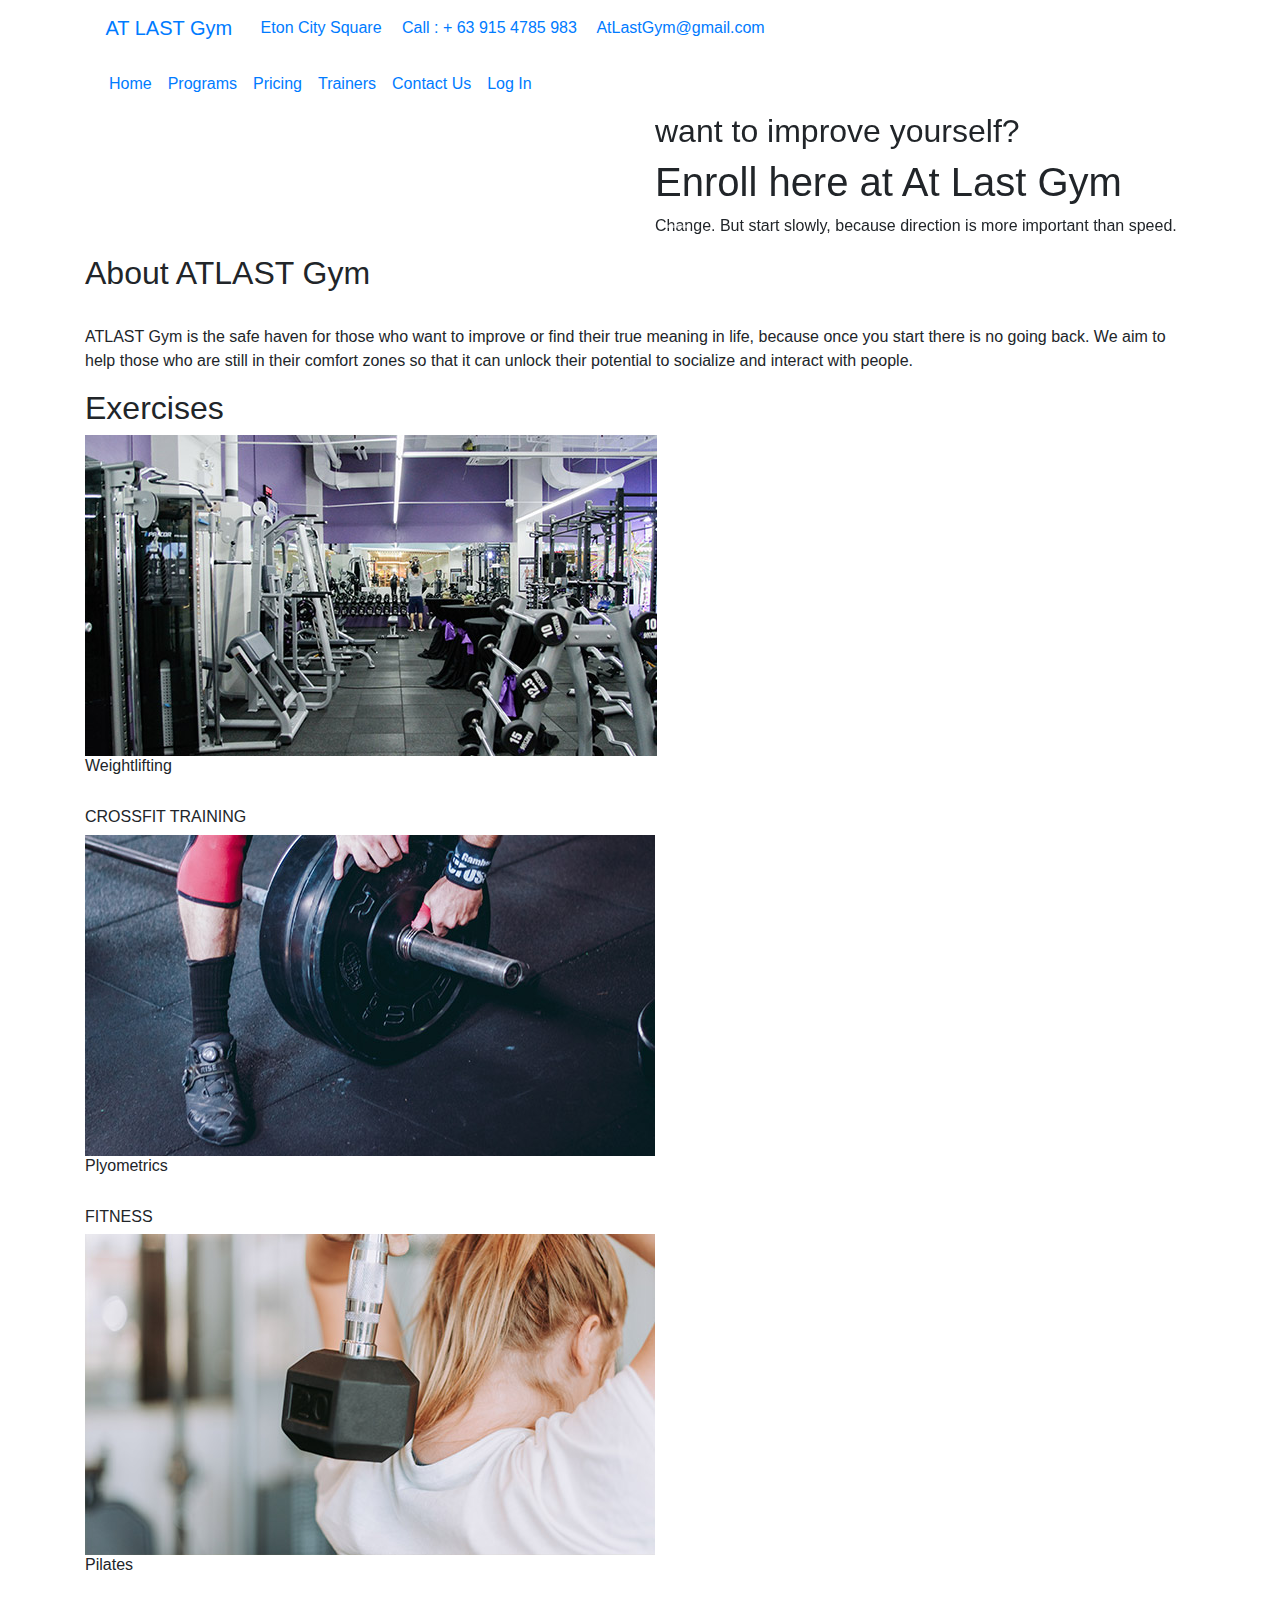
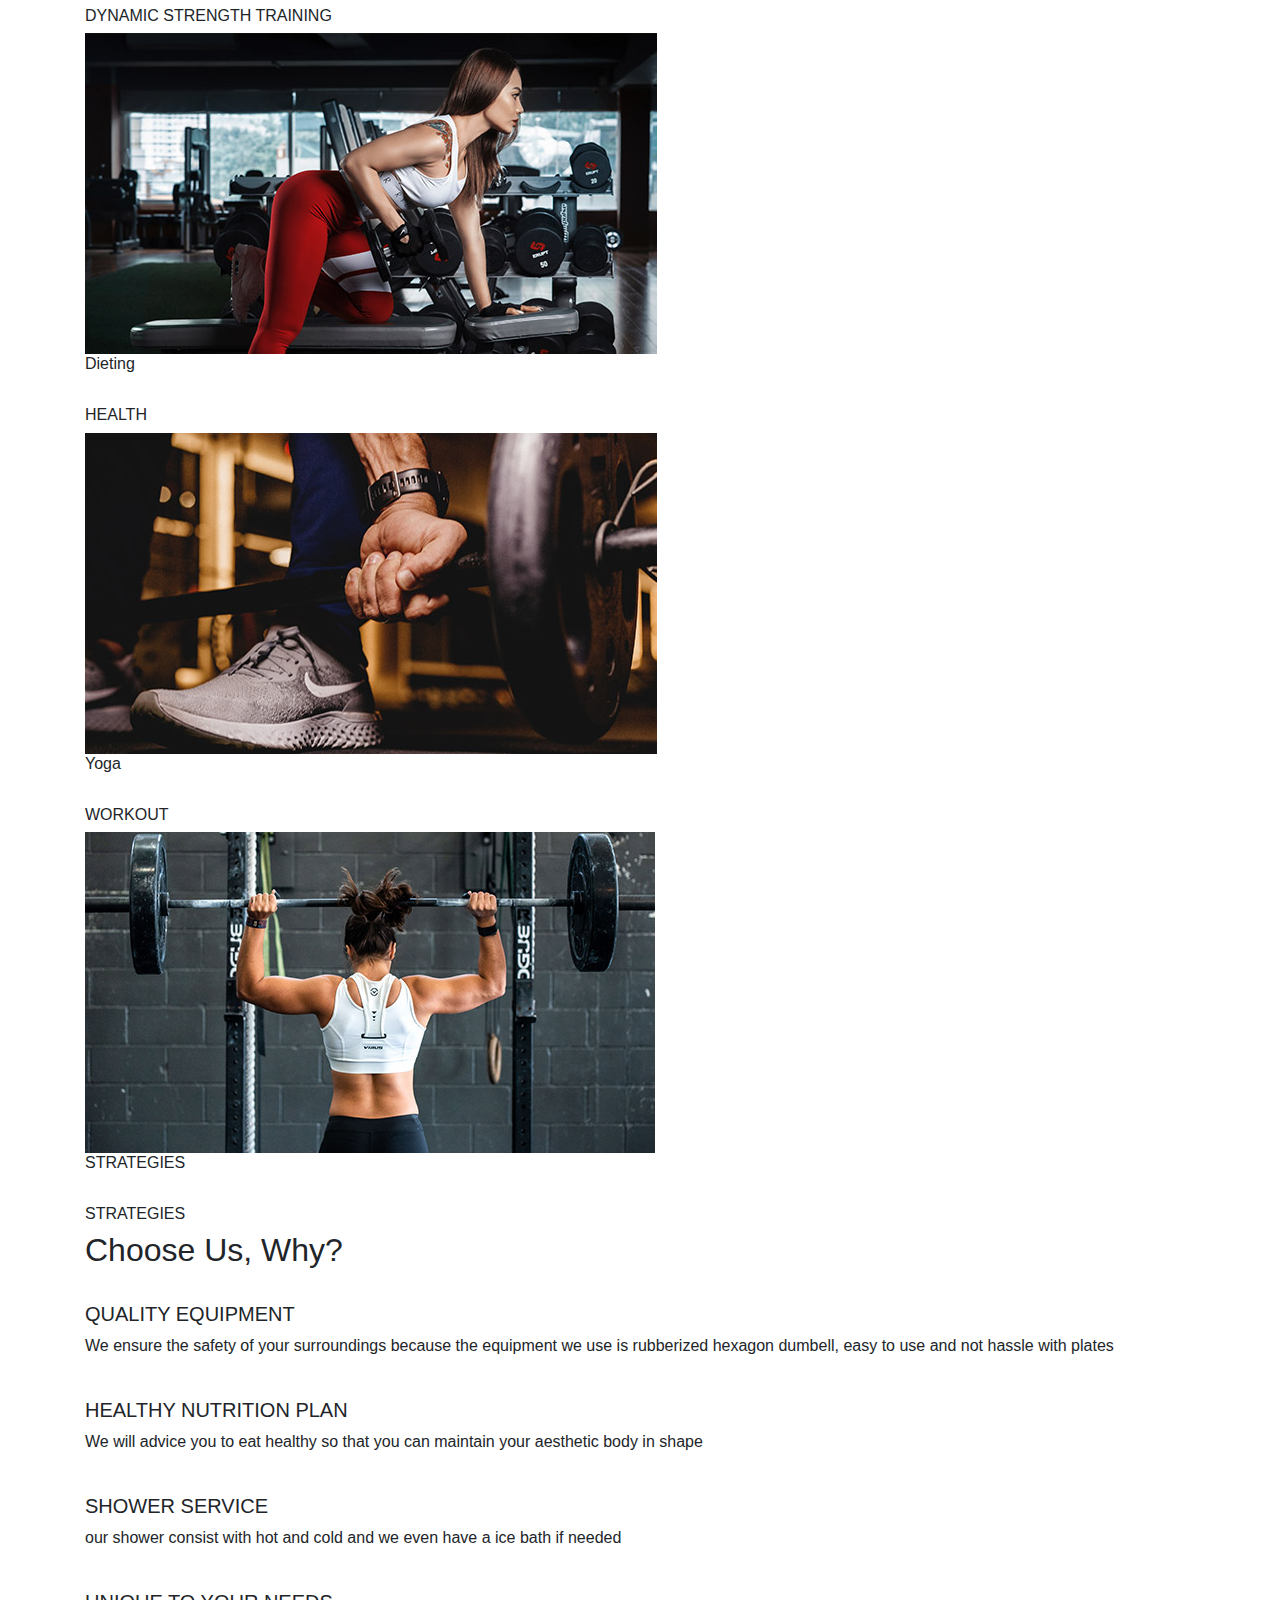
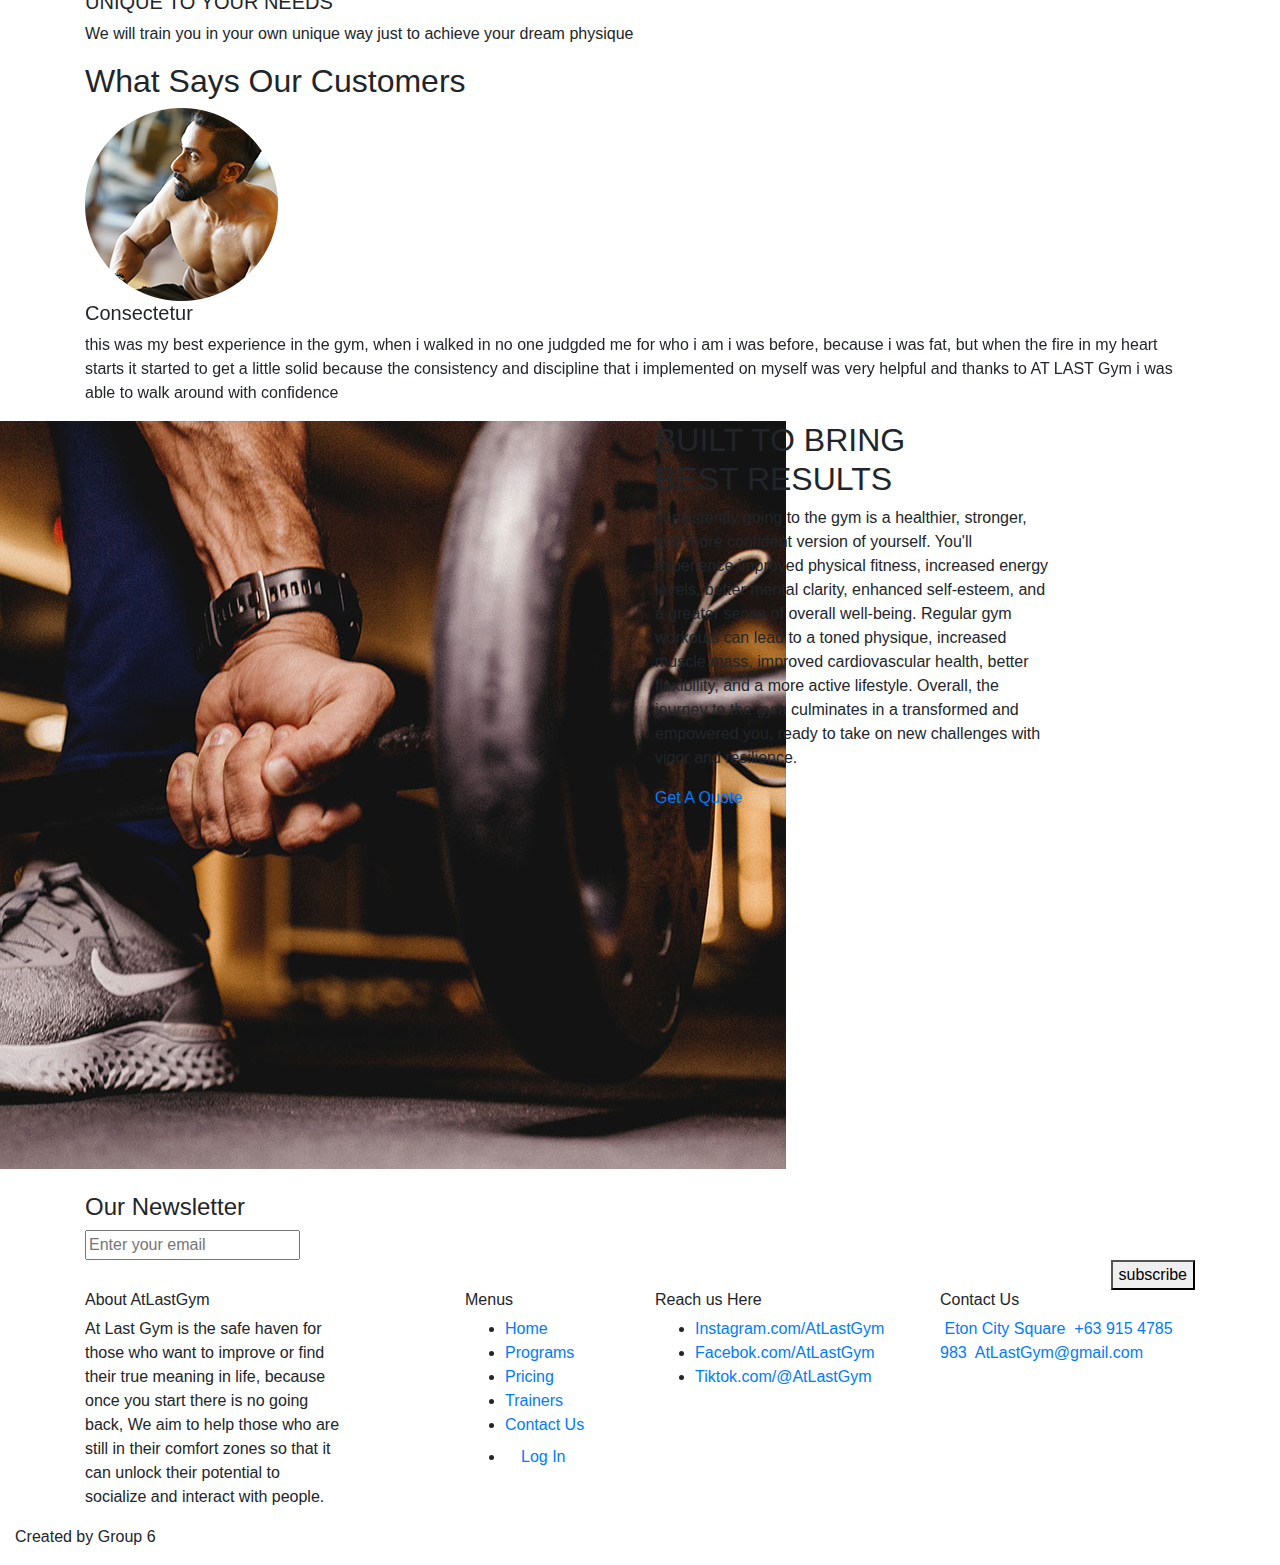
==== index.html @ 8cf505fe "Update index.html" ====
<!DOCTYPE html>
<html>

<head>
  <!-- Basic -->
  <meta charset="utf-8" />
  <meta http-equiv="X-UA-Compatible" content="IE=edge" />
  <!-- Mobile Metas -->
  <meta name="viewport" content="width=device-width, initial-scale=1, shrink-to-fit=no" />
  <!-- Site Metas -->
  <meta name="keywords" content="" />
  <meta name="description" content="" />
  <meta name="author" content="" />

  <title>ATLAST Gym</title>
  <link rel="icon" type="images/x-icon" href="/images/favicon.png">

  <!-- slider stylesheet -->
  <link rel="stylesheet" type="text/css"
    href="https://cdnjs.cloudflare.com/ajax/libs/OwlCarousel2/2.1.3/assets/owl.carousel.min.css" />

  <!-- bootstrap core css -->
  <link rel="stylesheet" type="text/css" href="css/bootstrap.css" />

  <!-- fonts style -->
  <link href="https://fonts.googleapis.com/css?family=Baloo+Chettan|Dosis:400,600,700|Poppins:400,600,700&display=swap"
    rel="stylesheet" />
  <!-- Custom styles for this template -->
  <link href="css/style.css" rel="stylesheet" />
  <!-- responsive style -->
  <link href="css/responsive.css" rel="stylesheet" />
</head>

<body>
  <div class="hero_area">
    <!-- header section strats -->
    <header class="header_section">
      <div class="container">
        <nav class="navbar navbar-expand-lg custom_nav-container">
          <a class="navbar-brand" href="index.html">
            <img src="images/logo.png" href="index.html" alt="" />
            <span href="index.html">
              AT LAST Gym
            </span>
          </a>
          <div class="contact_nav" id="">
            <ul class="navbar-nav ">
              <li class="nav-item">
                <a class="nav-link" href="service.html">
                  <img src="images/location.png" alt="" />
                  <span>Eton City Square</span>
                </a>
              </li>
              <li class="nav-item">
                <a class="nav-link" href="service.html">
                  <img src="images/call.png" alt="" />
                  <span>Call : + 63 915 4785 983</span>
                </a>
              </li>
              <li class="nav-item">
                <a class="nav-link" href="service.html">
                  <img src="images/envelope.png" alt="" />
                  <span>AtLastGym@gmail.com</span>
                </a>
              </li>
            </ul>
          </div>
        </nav>
      </div>

    </header>
    <!-- end header section -->
    <!-- slider section -->
    <section class=" slider_section position-relative">
      <div class="container">
        <div class="custom_nav2">
          <nav class="navbar navbar-expand-lg custom_nav-container ">
            <button class="navbar-toggler" type="button" data-toggle="collapse" data-target="#navbarSupportedContent"
              aria-controls="navbarSupportedContent" aria-expanded="false" aria-label="Toggle navigation">
              <span class="navbar-toggler-icon"></span>
            </button>

            <div class="collapse navbar-collapse" id="navbarSupportedContent">
              <div class="d-flex  flex-column flex-lg-row align-items-center">
                <ul class="navbar-nav  ">
                  <li class="nav-item active">
                    <a class="nav-link" href="index.html">Home <span class="sr-only">(current)</span></a>
                  </li>
                  <li class="nav-item">
                    <a class="nav-link" href="service.html">Programs </a>
                  </li>
                  <li class="nav-item">
                    <a class="nav-link" href="pricing.html">Pricing </a>
                  </li>
                  <li class="nav-item">
                    <a class="nav-link" href="trainers.html">Trainers</a>
                  </li>
                  <li class="nav-item">
                    <a class="nav-link" href="contact.html">Contact Us</a>
                  </li>
		  <li class="nav-item">
                    <a class="nav-link" href="login.html">Log In</a>
                  </li>
                </ul>
                <form class="form-inline my-2 my-lg-0 ml-0 ml-lg-4 mb-3 mb-lg-0">
                  <button class="btn  my-2 my-sm-0 nav_search-btn" type="submit"></button>
                </form>
              </div>
            </div>
          </nav>
        </div>
      </div>
      <div class="slider_container">
        <div id="carouselExampleIndicators" class="carousel slide" data-ride="carousel">
          <ol class="carousel-indicators">
            <li data-target="#carouselExampleIndicators" data-slide-to="0" class="active"></li>
            <li data-target="#carouselExampleIndicators" data-slide-to="1"></li>
            <li data-target="#carouselExampleIndicators" data-slide-to="2"></li>
          </ol>
          <div class="carousel-inner">
            <div class="carousel-item active">
              <div class="container">
                <div class="row">
                  <div class="col-lg-6 col-md-7 offset-md-6 offset-md-5">
                    <div class="detail-box">
                      <h2>
                        want to improve yourself?
                      </h2>
                      <h1>
                        Enroll here at At Last Gym
                      </h1>
                      <p>
                        Change. But start slowly, because direction is more important than speed.
                      </p>
                    </div>
                  </div>
                </div>
              </div>
            </div>
            <div class="carousel-item ">
              <div class="container">
                <div class="row">
                  <div class="col-lg-6 col-md-7 offset-md-6 offset-md-5">
                    <div class="detail-box">
                      <h2>
                        Tired of having love handles?
                      </h2>
                      <h1>
                        Start Now
                      </h1>
                      <p>
                        Once you start your fitness journey there is no turning back, and they would all bare witness to the bare flesh of the one who is free. To the one who left it all behind and his overwhelming intensity
                      </p>
                    </div>
                  </div>
                </div>
              </div>
            </div>
            <div class="carousel-item ">
              <div class="container">
                <div class="row">
                  <div class="col-lg-6 col-md-7 offset-md-6 offset-md-5">
                    <div class="detail-box">
                      <h2>
                        Discipline Yourself
                      </h2>
                      <h1>
                        Start Now!
                      </h1>
                      <p>
                        Get your body in shape because no one is gonna do it for you, it's you vs you out there
                      </p>
                      </div>
                    </div>
                  </div>
                </div>
              </div>
            </div>
          </div>
        </div>
      </div>
    </section>
    <!-- end slider section -->
  </div>


  <!-- about section -->

  <section class="about_section layout_padding">
    <div class="container">
      <div class="heading_container">
        <h2>
          About ATLAST Gym
        </h2>
      </div>
      <div class="box">
        <div class="img-box">
          <img src="images/about-img.png" alt="">
        </div>
        <div class="detail-box">
          <p>
            ATLAST Gym is the safe haven for those who want to improve or find their true meaning in life, because once you start there is no going back. We aim to help those who are still in their comfort zones so that it can unlock their potential to socialize and interact with people.  
          </p>
        </div>
      </div>
    </div>
  </section>
  <!-- end about section -->

  <!-- service section -->

   <section class="service_section layout_padding">
    <div class="container">
      <div class="heading_container">
        <h2>
          Exercises
        </h2>
      </div>
      <div class="service_container">
        <div class="box">
          <img src="images/s-1.jpg" alt="">
          <h6 class="visible_heading">
            Weightlifting
          </h6>
          <div class="link_box">
            <a href="">
              <img src="images/link.png" alt="">
            </a>
            <h6>
              CROSSFIT TRAINING
            </h6>
          </div>
        </div>
        <div class="box">
          <img src="images/s-2.jpg" alt="">
          <h6 class="visible_heading">
            Plyometrics
          </h6>
          <div class="link_box">
            <a href="">
              <img src="images/link.png" alt="">
            </a>
            <h6>
              FITNESS
            </h6>
          </div>
        </div>
        <div class="box">
          <img src="images/s-3.jpg" alt="">
          <h6 class="visible_heading">
            Pilates
          </h6>
          <div class="link_box">
            <a href="">
              <img src="images/link.png" alt="">
            </a>
            <h6>
              DYNAMIC STRENGTH TRAINING
            </h6>
          </div>
        </div>
        <div class="box">
          <img src="images/s-4.jpg" alt="">
          <h6 class="visible_heading">
            Dieting
          </h6>
          <div class="link_box">
            <a href="">
              <img src="images/link.png" alt="">
            </a>
            <h6>
              HEALTH
            </h6>
          </div>
        </div>
        <div class="box">
          <img src="images/s-5.jpg" alt="">
          <h6 class="visible_heading">
            Yoga
          </h6>
          <div class="link_box">
            <a href="">
              <img src="images/link.png" alt="">
            </a>
            <h6>
              WORKOUT
            </h6>
          </div>
        </div>
        <div class="box">
          <img src="images/s-6.jpg" alt="">
          <h6 class="visible_heading">
            STRATEGIES
          </h6>
          <div class="link_box">
            <a href="">
              <img src="images/link.png" alt="">
            </a>
            <h6>
              STRATEGIES
            </h6>
          </div>
        </div>
      </div>
    </div>
  </section>

  <!-- end service section -->


  <!-- Us section -->

  <section class="us_section layout_padding">
    <div class="container">
      <div class="heading_container">
        <h2>
         Choose Us, Why?
        </h2>
      </div>
      <div class="us_container">
        <div class="box">
          <div class="img-box">
            <img src="images/u-1.png" alt="">
          </div>
          <div class="detail-box">
            <h5>
              QUALITY EQUIPMENT
            </h5>
            <p>
              We ensure the safety of your surroundings because the equipment we use is rubberized hexagon dumbell, easy to use and not hassle with plates
            </p>
          </div>
        </div>
        <div class="box">
          <div class="img-box">
            <img src="images/u-2.png" alt="">
          </div>
          <div class="detail-box">
            <h5>
              HEALTHY NUTRITION PLAN
            </h5>
            <p>
              We will advice you to eat healthy so that you can maintain your aesthetic body in shape
            </p>
          </div>
        </div>
        <div class="box">
          <div class="img-box">
            <img src="images/u-3.png" alt="">
          </div>
          <div class="detail-box">
            <h5>
              SHOWER SERVICE
            </h5>
            <p>
              our shower consist with hot and cold and we even have a ice bath if needed
            </p>
          </div>
        </div>
        <div class="box">
          <div class="img-box">
            <img src="images/u-4.png" alt="">
          </div>
          <div class="detail-box">
            <h5>
              UNIQUE TO YOUR NEEDS
            </h5>
            <p>
              We will train you in your own unique way just to achieve your dream physique
            </p>
          </div>
        </div>
      </div>
    </div>
  </section>

  <!-- end us section -->


  <!-- client section -->

  <section class="client_section layout_padding">
    <div class="container">
      <div class="heading_container">
        <h2>
          What Says Our Customers
        </h2>
      </div>
      <div id="carouselExample2Indicators" class="carousel slide" data-ride="carousel">
        <ol class="carousel-indicators">
          <li data-target="#carouselExample2Indicators" data-slide-to="0" class="active"></li>
          <li data-target="#carouselExample2Indicators" data-slide-to="1"></li>
          <li data-target="#carouselExample2Indicators" data-slide-to="2"></li>
        </ol>
        <div class="carousel-inner">
          <div class="carousel-item active">
            <div class="box">
              <div class="img-box">
                <img src="images/client.png" alt="">
              </div>
              <div class="detail-box">
                <h5>
                  Consectetur
                </h5>
                <p>
                  this was my best experience in the gym, when i walked in no one judgded me for who i am i was before, because i was fat, but when the fire in my heart starts it started to get a little solid because the consistency and discipline that i implemented on myself was very helpful and thanks to AT LAST Gym i was able to walk around with confidence
                </p>
              </div>
            </div>
          </div>
          <div class="carousel-item">
            <div class="box">
              <div class="img-box">
                <img src="images/client.png" alt="">
              </div>
              <div class="detail-box">
                <h5>
                  Consectetur
                </h5>
                <p>
                  My time at the gym was truly remarkable. When I first walked in, I was relieved to find a place where people didn't judge me for my past weight. As I committed myself to regular workouts with passion and discipline, I saw noticeable improvements in my body. AT LAST Gym played a crucial role in building my confidence, allowing me to walk around with a newfound sense of self-assurance.
                </p>
              </div>
            </div>
          </div>
          <div class="carousel-item">
            <div class="box">
              <div class="img-box">
                <img src="images/client.png" alt="">
              </div>
              <div class="detail-box">
                <h5>
                  Consectetur
                </h5>
                <p>
                  Going to the gym has been life-changing for me. I've seen impressive progress in my strength and energy levels. The trainers' support is fantastic, and it's boosted my confidence and motivation. I feel healthier and more focused overall. I highly recommend adding gym workouts to your routine for a positive impact on both physical and mental well-being.
                </p>
              </div>
            </div>
          </div>
        </div>
      </div>

    </div>
  </section>

  <!-- end client section -->

  <!-- result section -->

  <section class="result_section">
    <div class="container-fluid">
      <div class="row">
        <div class="col-md-6 px-0">
          <div class="img-box">
            <img src="images/result-img.jpg" alt="">
          </div>
        </div>
        <div class="col-lg-4 col-md-5">
          <div class="detail-box">
            <h2>
              BUILT TO BRING <br>
              BEST RESULTS
            </h2>
            <p>
               consistently going to the gym is a healthier, stronger, and more confident version of yourself. You'll experience improved physical fitness, increased energy levels, better mental clarity, enhanced self-esteem, and a greater sense of overall well-being. Regular gym workouts can lead to a toned physique, increased muscle mass, improved cardiovascular health, better flexibility, and a more active lifestyle. Overall, the journey to the gym culminates in a transformed and empowered you, ready to take on new challenges with vigor and resilience.
            </p>
            <a href="">
              Get A Quote
            </a>
          </div>
        </div>
      </div>
    </div>
  </section>

  <!-- end result section -->
<div>
	<br>
</div>
	
  <!-- info section -->

  <section class="info_section layout_padding2-top">
    <div class="container">
      <div class="info_form">
        <h4>
          Our Newsletter
        </h4>
        <form action="">
          <input type="text" placeholder="Enter your email">
          <div class="d-flex justify-content-end">
            <button>
              subscribe
            </button>
          </div>
        </form>
      </div>
    </div>
    <div class="container">
      <div class="row">
        <div class="col-md-3">
          <h6>
            About AtLastGym
          </h6>
          <p>
            At Last Gym is the safe haven for those who want to improve or find their true meaning in life, because once you start there is no going back, We aim to help those who are still in their comfort zones so that it can unlock their potential to socialize and interact with people.
          </p>
        </div>
        <div class="col-md-2 offset-md-1">
          <h6>
            Menus
          </h6>
          <ul>
            <li class=" active">
              <a class="" href="index.html">Home <span class="sr-only">(current)</span></a>
                  </li>
            <li class="">
              <a class="" href="service.html">Programs </a>
                  </li>
            <li class="">
              <a class="" href="pricing.html">Pricing </a>
                  </li>
            <li class="">
              <a class="" href="trainers.html">Trainers</a>
                  </li>
            <li class="">
              <a class="" href="contact.html">Contact Us</a>
                  </li>
		<li class="">
			<a class="nav-link" href="login.html">Log In</a>
                  </li>
          </ul>
        </div>
         <div class="col-md-3">
          <h6>
            Reach us Here
          </h6>
          <ul>
            <li>
              <a href="">
                Instagram.com/AtLastGym
              </a>
            </li>
            <li>
              <a href="">
                Facebok.com/AtLastGym
              </a>
            </li>
            <li>
              <a href="">
                Tiktok.com/@AtLastGym
              </a>
            </li>
          </ul>
        </div>
         <div class="col-md-3">
          <h6>
            Contact Us
          </h6>
          <div class="info_link-box">
            <a href="">
              <img src="images/location-white.png" alt="">
              <span>Eton City Square</span>
            </a>
            <a href="">
              <img src="images/call-white.png" alt="">
              <span>+63 915 4785 983</span>
            </a>
            <a href="">
              <img src="images/mail-white.png" alt="">
              <span> AtLastGym@gmail.com</span>
            </a>
          </div>
          <div class="info_social">
            <div>
              <a href="">
                <img src="images/facebook-logo-button.png" alt="">
              </a>
            </div>
            <div>
              <a href="">
                <img src="images/twitter-logo-button.png" alt="">
              </a>
            </div>
            <div>
              <a href="">
                <img src="images/linkedin.png" alt="">
              </a>
            </div>
            <div>
              <a href="">
                <img src="images/instagram.png" alt="">
              </a>
            </div>
          </div>
        </div>
      </div>
    </div>
  </section>

  <!-- end info section -->


  <!-- footer section -->
  <section class="container-fluid footer_section ">
    <p>
      Created by Group 6
    </p>
  </section>
  <!-- footer section -->

  <script type="text/javascript" src="js/jquery-3.4.1.min.js"></script>
  <script type="text/javascript" src="js/bootstrap.js"></script>

  <script>
    function openNav() {
      document.getElementById("myNav").classList.toggle("menu_width");
      document
        .querySelector(".custom_menu-btn")
        .classList.toggle("menu_btn-style");
    }
  </script>
</body>

</html>
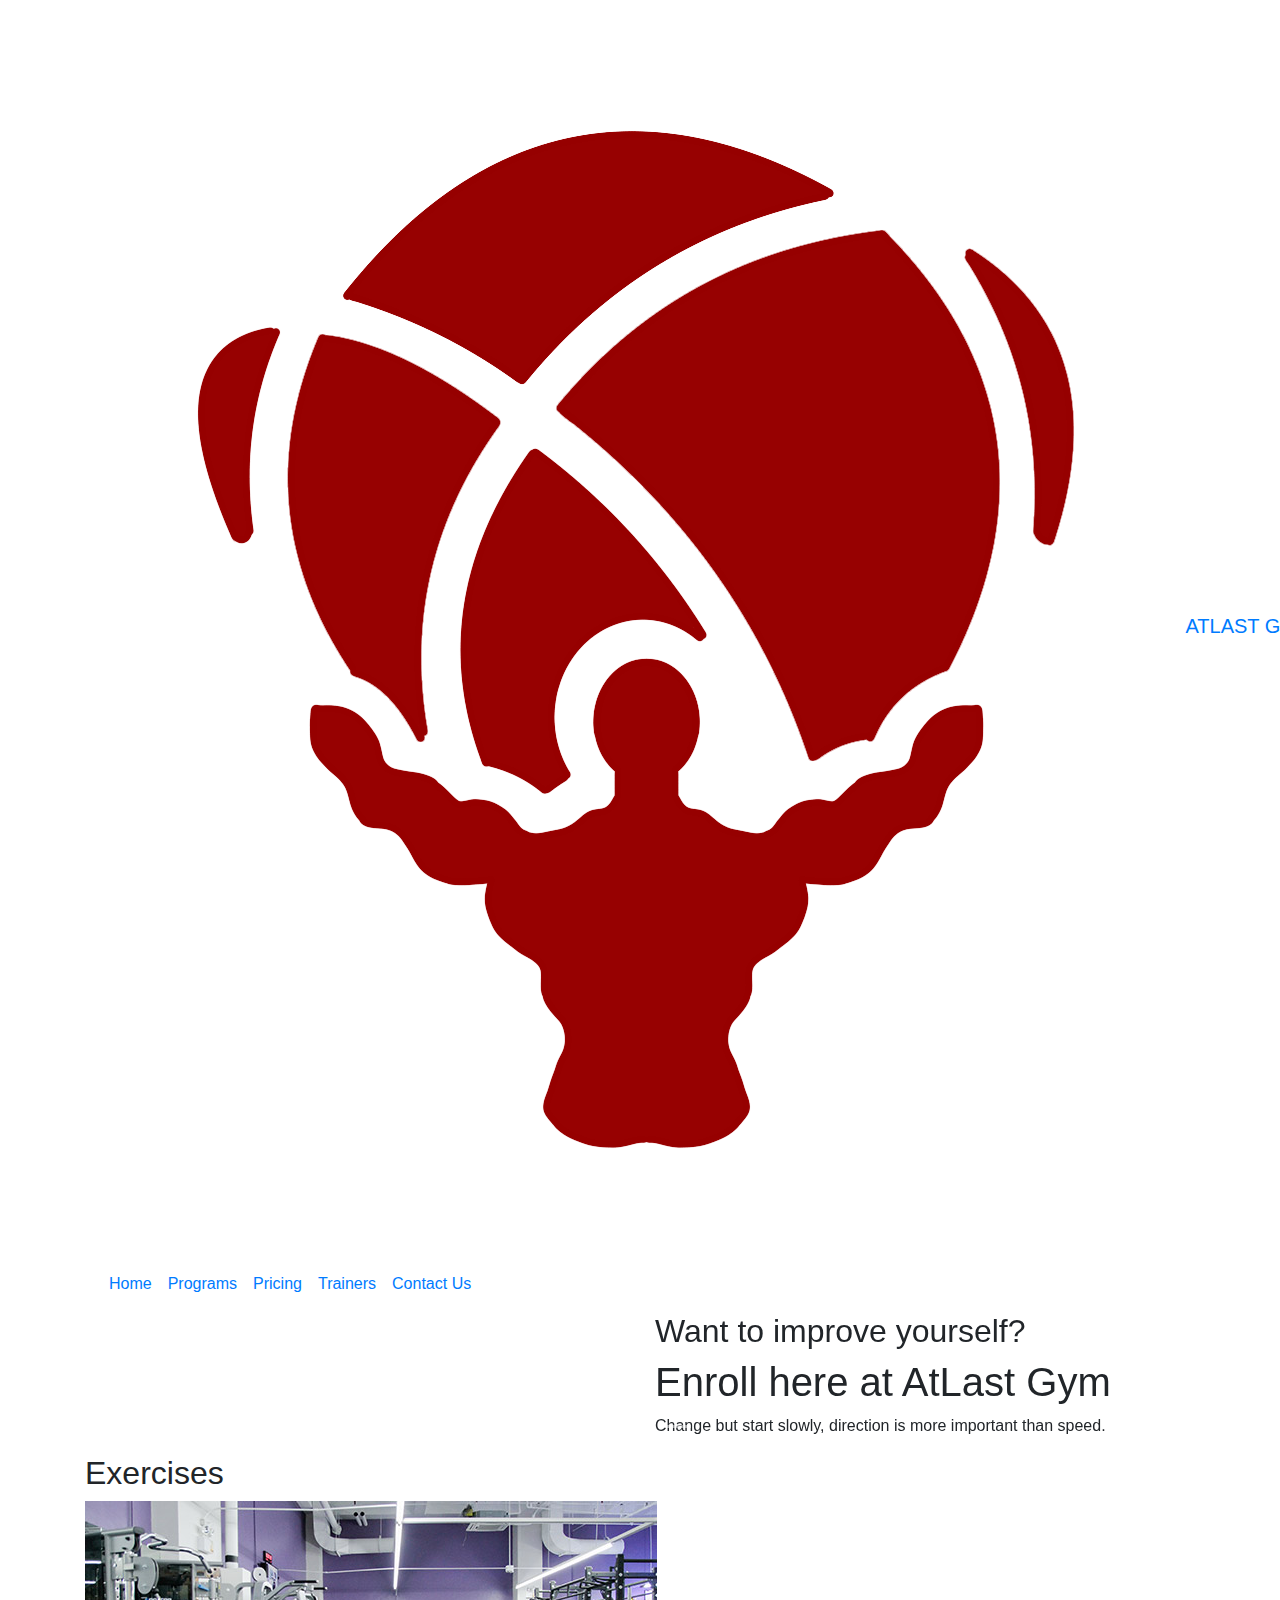
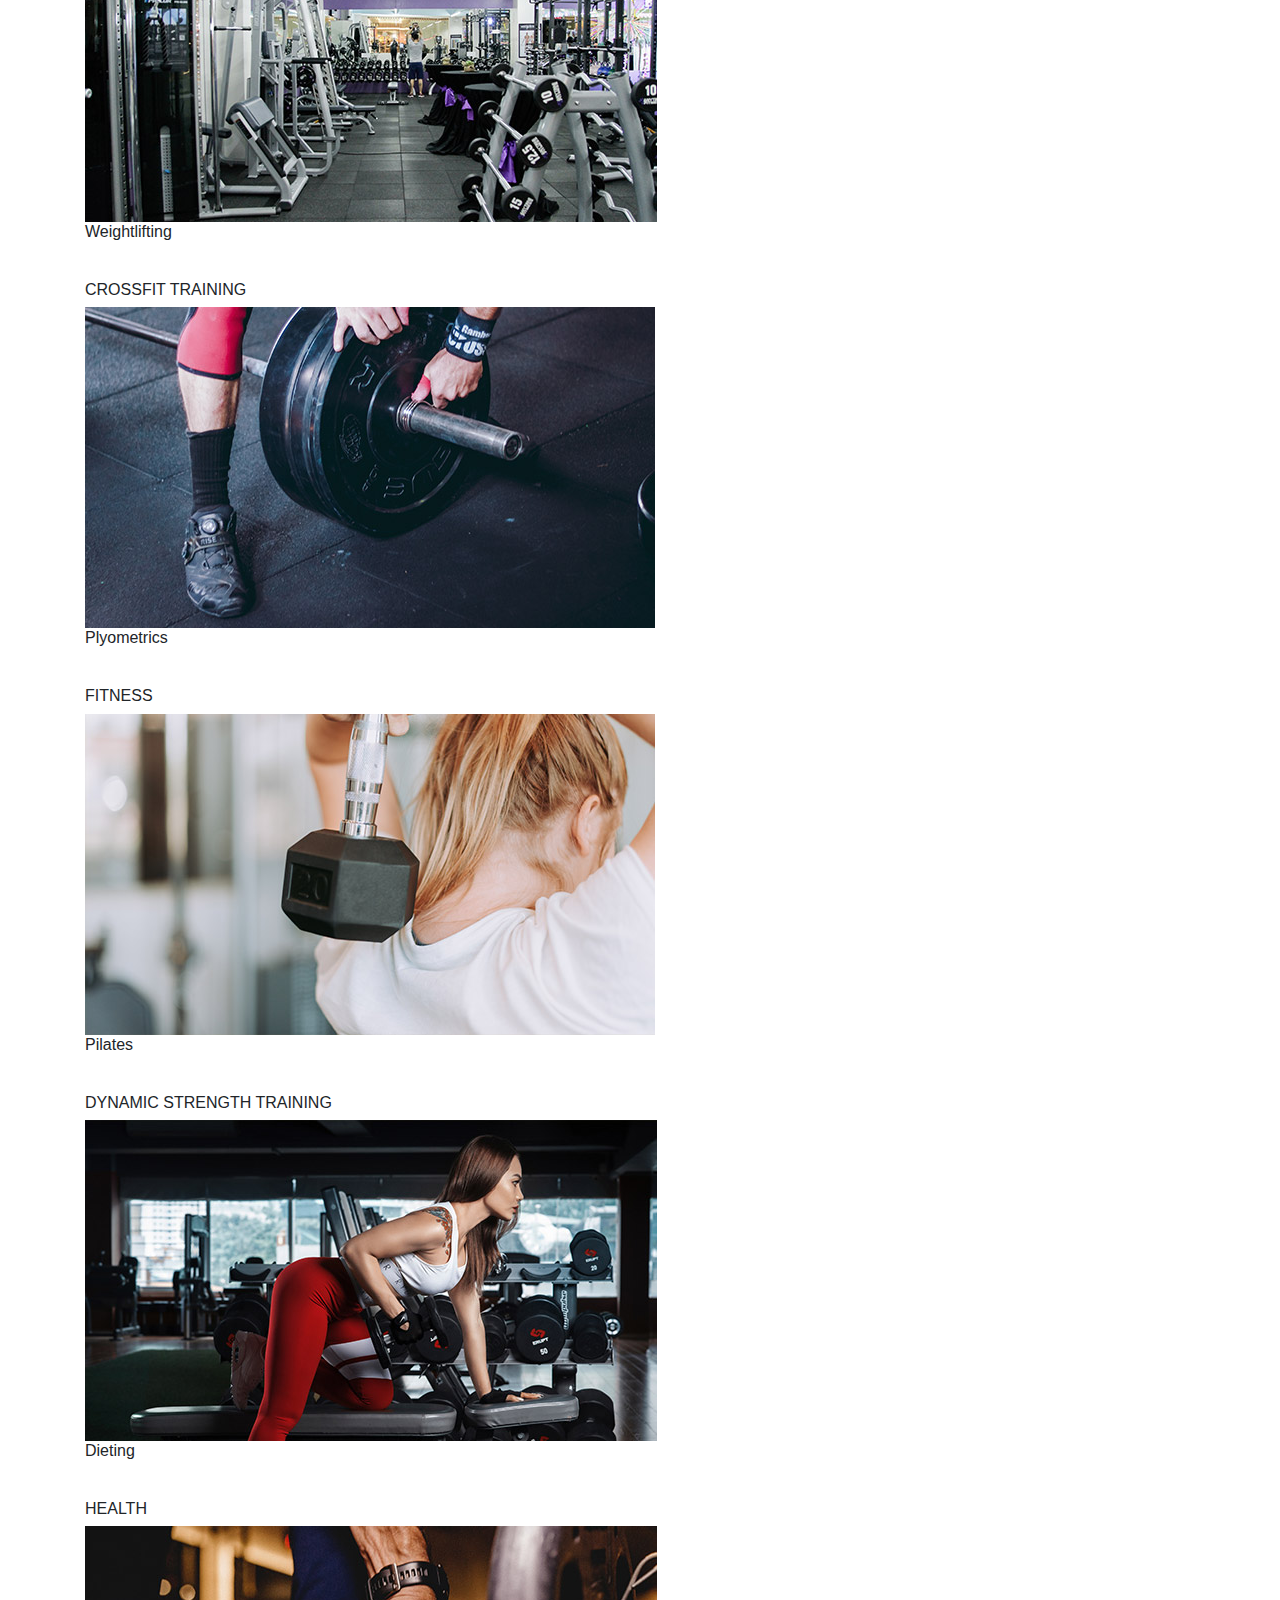
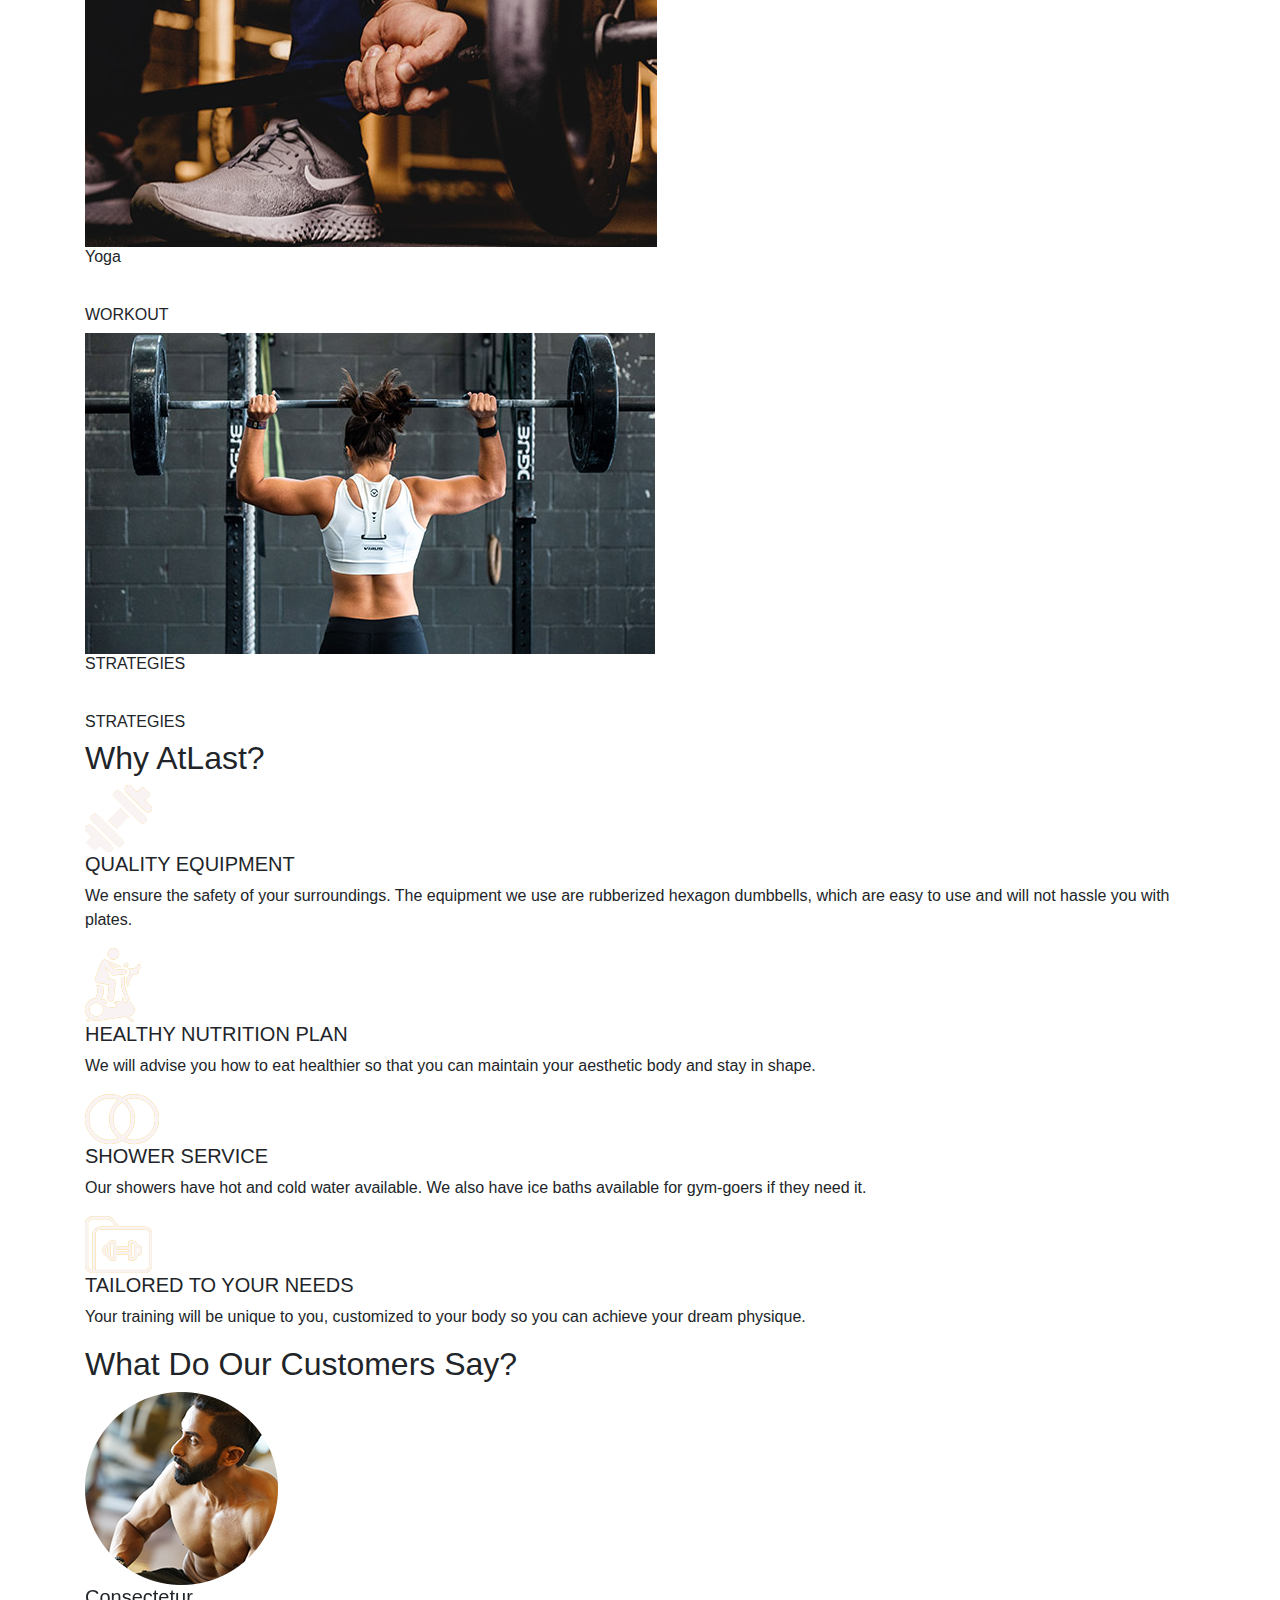
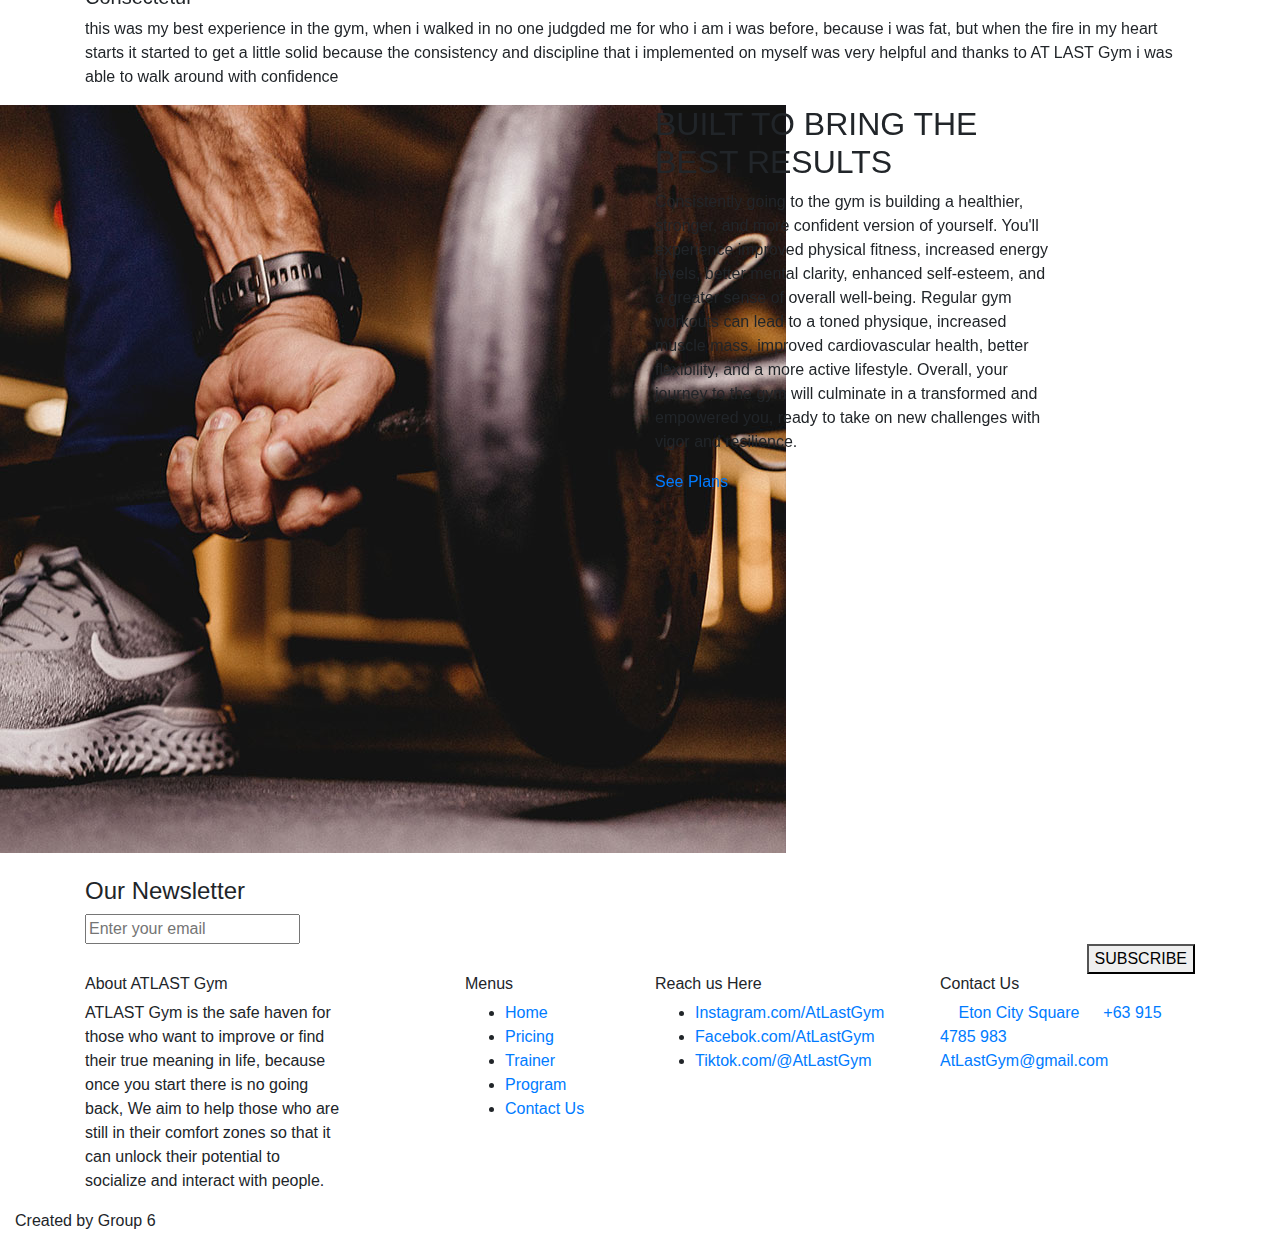
==== commit 17ec3481: "Update trainers.html" ====
--- a/index.html
+++ b/index.html
@@ -1,626 +1,599 @@
-<!DOCTYPE html>
-<html>
-
-<head>
-  <!-- Basic -->
-  <meta charset="utf-8" />
-  <meta http-equiv="X-UA-Compatible" content="IE=edge" />
-  <!-- Mobile Metas -->
-  <meta name="viewport" content="width=device-width, initial-scale=1, shrink-to-fit=no" />
-  <!-- Site Metas -->
-  <meta name="keywords" content="" />
-  <meta name="description" content="" />
-  <meta name="author" content="" />
-
-  <title>ATLAST Gym</title>
-  <link rel="icon" type="images/x-icon" href="/images/favicon.png">
-
-  <!-- slider stylesheet -->
-  <link rel="stylesheet" type="text/css"
-    href="https://cdnjs.cloudflare.com/ajax/libs/OwlCarousel2/2.1.3/assets/owl.carousel.min.css" />
-
-  <!-- bootstrap core css -->
-  <link rel="stylesheet" type="text/css" href="css/bootstrap.css" />
-
-  <!-- fonts style -->
-  <link href="https://fonts.googleapis.com/css?family=Baloo+Chettan|Dosis:400,600,700|Poppins:400,600,700&display=swap"
-    rel="stylesheet" />
-  <!-- Custom styles for this template -->
-  <link href="css/style.css" rel="stylesheet" />
-  <!-- responsive style -->
-  <link href="css/responsive.css" rel="stylesheet" />
-</head>
-
-<body>
-  <div class="hero_area">
-    <!-- header section strats -->
-    <header class="header_section">
-      <div class="container">
-        <nav class="navbar navbar-expand-lg custom_nav-container">
-          <a class="navbar-brand" href="index.html">
-            <img src="images/logo.png" href="index.html" alt="" />
-            <span href="index.html">
-              AT LAST Gym
-            </span>
-          </a>
-          <div class="contact_nav" id="">
-            <ul class="navbar-nav ">
-              <li class="nav-item">
-                <a class="nav-link" href="service.html">
-                  <img src="images/location.png" alt="" />
-                  <span>Eton City Square</span>
-                </a>
-              </li>
-              <li class="nav-item">
-                <a class="nav-link" href="service.html">
-                  <img src="images/call.png" alt="" />
-                  <span>Call : + 63 915 4785 983</span>
-                </a>
-              </li>
-              <li class="nav-item">
-                <a class="nav-link" href="service.html">
-                  <img src="images/envelope.png" alt="" />
-                  <span>AtLastGym@gmail.com</span>
-                </a>
-              </li>
-            </ul>
-          </div>
-        </nav>
-      </div>
-
-    </header>
-    <!-- end header section -->
-    <!-- slider section -->
-    <section class=" slider_section position-relative">
-      <div class="container">
-        <div class="custom_nav2">
-          <nav class="navbar navbar-expand-lg custom_nav-container ">
-            <button class="navbar-toggler" type="button" data-toggle="collapse" data-target="#navbarSupportedContent"
-              aria-controls="navbarSupportedContent" aria-expanded="false" aria-label="Toggle navigation">
-              <span class="navbar-toggler-icon"></span>
-            </button>
-
-            <div class="collapse navbar-collapse" id="navbarSupportedContent">
-              <div class="d-flex  flex-column flex-lg-row align-items-center">
-                <ul class="navbar-nav  ">
-                  <li class="nav-item active">
-                    <a class="nav-link" href="index.html">Home <span class="sr-only">(current)</span></a>
-                  </li>
-                  <li class="nav-item">
-                    <a class="nav-link" href="service.html">Programs </a>
-                  </li>
-                  <li class="nav-item">
-                    <a class="nav-link" href="pricing.html">Pricing </a>
-                  </li>
-                  <li class="nav-item">
-                    <a class="nav-link" href="trainers.html">Trainers</a>
-                  </li>
-                  <li class="nav-item">
-                    <a class="nav-link" href="contact.html">Contact Us</a>
-                  </li>
-		  <li class="nav-item">
-                    <a class="nav-link" href="login.html">Log In</a>
-                  </li>
-                </ul>
-                <form class="form-inline my-2 my-lg-0 ml-0 ml-lg-4 mb-3 mb-lg-0">
-                  <button class="btn  my-2 my-sm-0 nav_search-btn" type="submit"></button>
-                </form>
-              </div>
-            </div>
-          </nav>
-        </div>
-      </div>
-      <div class="slider_container">
-        <div id="carouselExampleIndicators" class="carousel slide" data-ride="carousel">
-          <ol class="carousel-indicators">
-            <li data-target="#carouselExampleIndicators" data-slide-to="0" class="active"></li>
-            <li data-target="#carouselExampleIndicators" data-slide-to="1"></li>
-            <li data-target="#carouselExampleIndicators" data-slide-to="2"></li>
-          </ol>
-          <div class="carousel-inner">
-            <div class="carousel-item active">
-              <div class="container">
-                <div class="row">
-                  <div class="col-lg-6 col-md-7 offset-md-6 offset-md-5">
-                    <div class="detail-box">
-                      <h2>
-                        want to improve yourself?
-                      </h2>
-                      <h1>
-                        Enroll here at At Last Gym
-                      </h1>
-                      <p>
-                        Change. But start slowly, because direction is more important than speed.
-                      </p>
-                    </div>
-                  </div>
-                </div>
-              </div>
-            </div>
-            <div class="carousel-item ">
-              <div class="container">
-                <div class="row">
-                  <div class="col-lg-6 col-md-7 offset-md-6 offset-md-5">
-                    <div class="detail-box">
-                      <h2>
-                        Tired of having love handles?
-                      </h2>
-                      <h1>
-                        Start Now
-                      </h1>
-                      <p>
-                        Once you start your fitness journey there is no turning back, and they would all bare witness to the bare flesh of the one who is free. To the one who left it all behind and his overwhelming intensity
-                      </p>
-                    </div>
-                  </div>
-                </div>
-              </div>
-            </div>
-            <div class="carousel-item ">
-              <div class="container">
-                <div class="row">
-                  <div class="col-lg-6 col-md-7 offset-md-6 offset-md-5">
-                    <div class="detail-box">
-                      <h2>
-                        Discipline Yourself
-                      </h2>
-                      <h1>
-                        Start Now!
-                      </h1>
-                      <p>
-                        Get your body in shape because no one is gonna do it for you, it's you vs you out there
-                      </p>
-                      </div>
-                    </div>
-                  </div>
-                </div>
-              </div>
-            </div>
-          </div>
-        </div>
-      </div>
-    </section>
-    <!-- end slider section -->
-  </div>
-
-
-  <!-- about section -->
-
-  <section class="about_section layout_padding">
-    <div class="container">
-      <div class="heading_container">
-        <h2>
-          About ATLAST Gym
-        </h2>
-      </div>
-      <div class="box">
-        <div class="img-box">
-          <img src="images/about-img.png" alt="">
-        </div>
-        <div class="detail-box">
-          <p>
-            ATLAST Gym is the safe haven for those who want to improve or find their true meaning in life, because once you start there is no going back. We aim to help those who are still in their comfort zones so that it can unlock their potential to socialize and interact with people.  
-          </p>
-        </div>
-      </div>
-    </div>
-  </section>
-  <!-- end about section -->
-
-  <!-- service section -->
-
-   <section class="service_section layout_padding">
-    <div class="container">
-      <div class="heading_container">
-        <h2>
-          Exercises
-        </h2>
-      </div>
-      <div class="service_container">
-        <div class="box">
-          <img src="images/s-1.jpg" alt="">
-          <h6 class="visible_heading">
-            Weightlifting
-          </h6>
-          <div class="link_box">
-            <a href="">
-              <img src="images/link.png" alt="">
-            </a>
-            <h6>
-              CROSSFIT TRAINING
-            </h6>
-          </div>
-        </div>
-        <div class="box">
-          <img src="images/s-2.jpg" alt="">
-          <h6 class="visible_heading">
-            Plyometrics
-          </h6>
-          <div class="link_box">
-            <a href="">
-              <img src="images/link.png" alt="">
-            </a>
-            <h6>
-              FITNESS
-            </h6>
-          </div>
-        </div>
-        <div class="box">
-          <img src="images/s-3.jpg" alt="">
-          <h6 class="visible_heading">
-            Pilates
-          </h6>
-          <div class="link_box">
-            <a href="">
-              <img src="images/link.png" alt="">
-            </a>
-            <h6>
-              DYNAMIC STRENGTH TRAINING
-            </h6>
-          </div>
-        </div>
-        <div class="box">
-          <img src="images/s-4.jpg" alt="">
-          <h6 class="visible_heading">
-            Dieting
-          </h6>
-          <div class="link_box">
-            <a href="">
-              <img src="images/link.png" alt="">
-            </a>
-            <h6>
-              HEALTH
-            </h6>
-          </div>
-        </div>
-        <div class="box">
-          <img src="images/s-5.jpg" alt="">
-          <h6 class="visible_heading">
-            Yoga
-          </h6>
-          <div class="link_box">
-            <a href="">
-              <img src="images/link.png" alt="">
-            </a>
-            <h6>
-              WORKOUT
-            </h6>
-          </div>
-        </div>
-        <div class="box">
-          <img src="images/s-6.jpg" alt="">
-          <h6 class="visible_heading">
-            STRATEGIES
-          </h6>
-          <div class="link_box">
-            <a href="">
-              <img src="images/link.png" alt="">
-            </a>
-            <h6>
-              STRATEGIES
-            </h6>
-          </div>
-        </div>
-      </div>
-    </div>
-  </section>
-
-  <!-- end service section -->
-
-
-  <!-- Us section -->
-
-  <section class="us_section layout_padding">
-    <div class="container">
-      <div class="heading_container">
-        <h2>
-         Choose Us, Why?
-        </h2>
-      </div>
-      <div class="us_container">
-        <div class="box">
-          <div class="img-box">
-            <img src="images/u-1.png" alt="">
-          </div>
-          <div class="detail-box">
-            <h5>
-              QUALITY EQUIPMENT
-            </h5>
-            <p>
-              We ensure the safety of your surroundings because the equipment we use is rubberized hexagon dumbell, easy to use and not hassle with plates
-            </p>
-          </div>
-        </div>
-        <div class="box">
-          <div class="img-box">
-            <img src="images/u-2.png" alt="">
-          </div>
-          <div class="detail-box">
-            <h5>
-              HEALTHY NUTRITION PLAN
-            </h5>
-            <p>
-              We will advice you to eat healthy so that you can maintain your aesthetic body in shape
-            </p>
-          </div>
-        </div>
-        <div class="box">
-          <div class="img-box">
-            <img src="images/u-3.png" alt="">
-          </div>
-          <div class="detail-box">
-            <h5>
-              SHOWER SERVICE
-            </h5>
-            <p>
-              our shower consist with hot and cold and we even have a ice bath if needed
-            </p>
-          </div>
-        </div>
-        <div class="box">
-          <div class="img-box">
-            <img src="images/u-4.png" alt="">
-          </div>
-          <div class="detail-box">
-            <h5>
-              UNIQUE TO YOUR NEEDS
-            </h5>
-            <p>
-              We will train you in your own unique way just to achieve your dream physique
-            </p>
-          </div>
-        </div>
-      </div>
-    </div>
-  </section>
-
-  <!-- end us section -->
-
-
-  <!-- client section -->
-
-  <section class="client_section layout_padding">
-    <div class="container">
-      <div class="heading_container">
-        <h2>
-          What Says Our Customers
-        </h2>
-      </div>
-      <div id="carouselExample2Indicators" class="carousel slide" data-ride="carousel">
-        <ol class="carousel-indicators">
-          <li data-target="#carouselExample2Indicators" data-slide-to="0" class="active"></li>
-          <li data-target="#carouselExample2Indicators" data-slide-to="1"></li>
-          <li data-target="#carouselExample2Indicators" data-slide-to="2"></li>
-        </ol>
-        <div class="carousel-inner">
-          <div class="carousel-item active">
-            <div class="box">
-              <div class="img-box">
-                <img src="images/client.png" alt="">
-              </div>
-              <div class="detail-box">
-                <h5>
-                  Consectetur
-                </h5>
-                <p>
-                  this was my best experience in the gym, when i walked in no one judgded me for who i am i was before, because i was fat, but when the fire in my heart starts it started to get a little solid because the consistency and discipline that i implemented on myself was very helpful and thanks to AT LAST Gym i was able to walk around with confidence
-                </p>
-              </div>
-            </div>
-          </div>
-          <div class="carousel-item">
-            <div class="box">
-              <div class="img-box">
-                <img src="images/client.png" alt="">
-              </div>
-              <div class="detail-box">
-                <h5>
-                  Consectetur
-                </h5>
-                <p>
-                  My time at the gym was truly remarkable. When I first walked in, I was relieved to find a place where people didn't judge me for my past weight. As I committed myself to regular workouts with passion and discipline, I saw noticeable improvements in my body. AT LAST Gym played a crucial role in building my confidence, allowing me to walk around with a newfound sense of self-assurance.
-                </p>
-              </div>
-            </div>
-          </div>
-          <div class="carousel-item">
-            <div class="box">
-              <div class="img-box">
-                <img src="images/client.png" alt="">
-              </div>
-              <div class="detail-box">
-                <h5>
-                  Consectetur
-                </h5>
-                <p>
-                  Going to the gym has been life-changing for me. I've seen impressive progress in my strength and energy levels. The trainers' support is fantastic, and it's boosted my confidence and motivation. I feel healthier and more focused overall. I highly recommend adding gym workouts to your routine for a positive impact on both physical and mental well-being.
-                </p>
-              </div>
-            </div>
-          </div>
-        </div>
-      </div>
-
-    </div>
-  </section>
-
-  <!-- end client section -->
-
-  <!-- result section -->
-
-  <section class="result_section">
-    <div class="container-fluid">
-      <div class="row">
-        <div class="col-md-6 px-0">
-          <div class="img-box">
-            <img src="images/result-img.jpg" alt="">
-          </div>
-        </div>
-        <div class="col-lg-4 col-md-5">
-          <div class="detail-box">
-            <h2>
-              BUILT TO BRING <br>
-              BEST RESULTS
-            </h2>
-            <p>
-               consistently going to the gym is a healthier, stronger, and more confident version of yourself. You'll experience improved physical fitness, increased energy levels, better mental clarity, enhanced self-esteem, and a greater sense of overall well-being. Regular gym workouts can lead to a toned physique, increased muscle mass, improved cardiovascular health, better flexibility, and a more active lifestyle. Overall, the journey to the gym culminates in a transformed and empowered you, ready to take on new challenges with vigor and resilience.
-            </p>
-            <a href="">
-              Get A Quote
-            </a>
-          </div>
-        </div>
-      </div>
-    </div>
-  </section>
-
-  <!-- end result section -->
-<div>
-	<br>
-</div>
-	
-  <!-- info section -->
-
-  <section class="info_section layout_padding2-top">
-    <div class="container">
-      <div class="info_form">
-        <h4>
-          Our Newsletter
-        </h4>
-        <form action="">
-          <input type="text" placeholder="Enter your email">
-          <div class="d-flex justify-content-end">
-            <button>
-              subscribe
-            </button>
-          </div>
-        </form>
-      </div>
-    </div>
-    <div class="container">
-      <div class="row">
-        <div class="col-md-3">
-          <h6>
-            About AtLastGym
-          </h6>
-          <p>
-            At Last Gym is the safe haven for those who want to improve or find their true meaning in life, because once you start there is no going back, We aim to help those who are still in their comfort zones so that it can unlock their potential to socialize and interact with people.
-          </p>
-        </div>
-        <div class="col-md-2 offset-md-1">
-          <h6>
-            Menus
-          </h6>
-          <ul>
-            <li class=" active">
-              <a class="" href="index.html">Home <span class="sr-only">(current)</span></a>
-                  </li>
-            <li class="">
-              <a class="" href="service.html">Programs </a>
-                  </li>
-            <li class="">
-              <a class="" href="pricing.html">Pricing </a>
-                  </li>
-            <li class="">
-              <a class="" href="trainers.html">Trainers</a>
-                  </li>
-            <li class="">
-              <a class="" href="contact.html">Contact Us</a>
-                  </li>
-		<li class="">
-			<a class="nav-link" href="login.html">Log In</a>
-                  </li>
-          </ul>
-        </div>
-         <div class="col-md-3">
-          <h6>
-            Reach us Here
-          </h6>
-          <ul>
-            <li>
-              <a href="">
-                Instagram.com/AtLastGym
-              </a>
-            </li>
-            <li>
-              <a href="">
-                Facebok.com/AtLastGym
-              </a>
-            </li>
-            <li>
-              <a href="">
-                Tiktok.com/@AtLastGym
-              </a>
-            </li>
-          </ul>
-        </div>
-         <div class="col-md-3">
-          <h6>
-            Contact Us
-          </h6>
-          <div class="info_link-box">
-            <a href="">
-              <img src="images/location-white.png" alt="">
-              <span>Eton City Square</span>
-            </a>
-            <a href="">
-              <img src="images/call-white.png" alt="">
-              <span>+63 915 4785 983</span>
-            </a>
-            <a href="">
-              <img src="images/mail-white.png" alt="">
-              <span> AtLastGym@gmail.com</span>
-            </a>
-          </div>
-          <div class="info_social">
-            <div>
-              <a href="">
-                <img src="images/facebook-logo-button.png" alt="">
-              </a>
-            </div>
-            <div>
-              <a href="">
-                <img src="images/twitter-logo-button.png" alt="">
-              </a>
-            </div>
-            <div>
-              <a href="">
-                <img src="images/linkedin.png" alt="">
-              </a>
-            </div>
-            <div>
-              <a href="">
-                <img src="images/instagram.png" alt="">
-              </a>
-            </div>
-          </div>
-        </div>
-      </div>
-    </div>
-  </section>
-
-  <!-- end info section -->
-
-
-  <!-- footer section -->
-  <section class="container-fluid footer_section ">
-    <p>
-      Created by Group 6
-    </p>
-  </section>
-  <!-- footer section -->
-
-  <script type="text/javascript" src="js/jquery-3.4.1.min.js"></script>
-  <script type="text/javascript" src="js/bootstrap.js"></script>
-
-  <script>
-    function openNav() {
-      document.getElementById("myNav").classList.toggle("menu_width");
-      document
-        .querySelector(".custom_menu-btn")
-        .classList.toggle("menu_btn-style");
-    }
-  </script>
-</body>
-
-</html>
+<!DOCTYPE html>
+<html>
+
+<head>
+  <!-- Basic -->
+  <meta charset="utf-8" />
+  <meta http-equiv="X-UA-Compatible" content="IE=edge" />
+  <!-- Mobile Metas -->
+  <meta name="viewport" content="width=device-width, initial-scale=1, shrink-to-fit=no" />
+  <!-- Site Metas -->
+  <meta name="keywords" content="" />
+  <meta name="description" content="" />
+  <meta name="author" content="" />
+
+  <title>ATLAST Gym</title>
+  <link rel="icon" type="images/x-icon" href="/favicon.ico">
+
+  <!-- slider stylesheet -->
+  <link rel="stylesheet" type="text/css"
+    href="https://cdnjs.cloudflare.com/ajax/libs/OwlCarousel2/2.1.3/assets/owl.carousel.min.css" />
+
+  <!-- bootstrap core css -->
+  <link rel="stylesheet" type="text/css" href="css/bootstrap.css" />
+
+  <!-- fonts style -->
+  <link href="https://fonts.googleapis.com/css?family=Baloo+Chettan|Dosis:400,600,700|Poppins:400,600,700&display=swap"
+    rel="stylesheet" />
+  <!-- Custom styles for this template -->
+  <link href="css/style.css" rel="stylesheet" />
+  <!-- responsive style -->
+  <link href="css/responsive.css" rel="stylesheet" />
+</head>
+
+<body>
+  <div class="hero_area">
+    <!-- header section strats -->
+    <header class="header_section">
+      <div class="container">
+        <nav class="navbar navbar-expand-lg custom_nav-container">
+          <a class="navbar-brand" href="index.html">
+            <img src="images/atlas logo red.png" alt="" />
+            <span>
+              ATLAST GYM
+            </span>
+          </a>
+          <div class="contact_nav" id="">
+            <ul class="navbar-nav ">
+              <li class="nav-item">
+                <a class="nav-link" href="service.html">
+                  <img src="images/location.png" alt="" />
+                  <span>Eton City Square</span>
+                </a>
+              </li>
+              <li class="nav-item">
+                <a class="nav-link" href="service.html">
+                  <img src="images/call.png" alt="" />
+                  <span>Call : + 63 912 3456 789</span>
+                </a>
+              </li>
+              <li class="nav-item">
+                <a class="nav-link" href="service.html">
+                  <img src="images/envelope.png" alt="" />
+                  <span>AtLastGym@gmail.com</span>
+                </a>
+              </li>
+            </ul>
+          </div>
+        </nav>
+      </div>
+
+    </header>
+    <!-- end header section -->
+    <!-- slider section -->
+    <section class=" slider_section position-relative">
+      <div class="container">
+        <div class="custom_nav2">
+          <nav class="navbar navbar-expand-lg custom_nav-container ">
+            <button class="navbar-toggler" type="button" data-toggle="collapse" data-target="#navbarSupportedContent"
+              aria-controls="navbarSupportedContent" aria-expanded="false" aria-label="Toggle navigation">
+              <span class="navbar-toggler-icon"></span>
+            </button>
+
+            <div class="collapse navbar-collapse" id="navbarSupportedContent">
+              <div class="d-flex  flex-column flex-lg-row align-items-center">
+                <ul class="navbar-nav  ">
+                  <li class="nav-item active">
+                    <a class="nav-link" href="index.html">Home <span class="sr-only">(current)</span></a>
+                  </li>
+                  <li class="nav-item">
+                    <a class="nav-link" href="service.html">Programs </a>
+                  </li>
+                  <li class="nav-item">
+                    <a class="nav-link" href="pricing.html">Pricing </a>
+                  </li>
+                  <li class="nav-item">
+                    <a class="nav-link" href="trainers.html">Trainers</a>
+                  </li>
+                  <li class="nav-item">
+                    <a class="nav-link" href="contact.html">Contact Us</a>
+                  </li>
+                </ul>
+                <form class="form-inline my-2 my-lg-0 ml-0 ml-lg-4 mb-3 mb-lg-0">
+                  <button class="btn  my-2 my-sm-0 nav_search-btn" type="submit"></button>
+                </form>
+              </div>
+            </div>
+          </nav>
+        </div>
+      </div>
+      <div class="slider_container">
+        <div id="carouselExampleIndicators" class="carousel slide" data-ride="carousel">
+          <ol class="carousel-indicators">
+            <li data-target="#carouselExampleIndicators" data-slide-to="0" class="active"></li>
+            <li data-target="#carouselExampleIndicators" data-slide-to="1"></li>
+            <li data-target="#carouselExampleIndicators" data-slide-to="2"></li>
+          </ol>
+          <div class="carousel-inner">
+            <div class="carousel-item active">
+              <div class="container">
+                <div class="row">
+                  <div class="col-lg-6 col-md-7 offset-md-6 offset-md-5">
+                    <div class="detail-box">
+                      <h2>
+                        Want to improve yourself?
+                      </h2>
+                      <h1>
+                        Enroll here at AtLast Gym
+                      </h1>
+                      <p>
+                        Change but start slowly, direction is more important than speed.
+                      </p>
+                      
+                    </div>
+                  </div>
+                </div>
+              </div>
+            </div>
+            <div class="carousel-item ">
+              <div class="container">
+                <div class="row">
+                  <div class="col-lg-6 col-md-7 offset-md-6 offset-md-5">
+                    <div class="detail-box">
+                      <h2>
+                        Tired of having love handles?
+                      </h2>
+                      <h1>
+                        Start Now
+                      </h1>
+                      <p>
+                        Once you start your fitness journey, there is no turning back. They would all bear witness to the bare flesh of the one who is free, to the one who left it all behind and his overwhelming intensity.
+                      </p>
+                    </div>
+                  </div>
+                </div>
+              </div>
+            </div>
+            <div class="carousel-item ">
+              <div class="container">
+                <div class="row">
+                  <div class="col-lg-6 col-md-7 offset-md-6 offset-md-5">
+                    <div class="detail-box">
+                      <h2>
+                        Discipline Yourself
+                      </h2>
+                      <h1>
+                        Start Now!
+                      </h1>
+                      <p>
+                        Get your body in shape because no one is gonna do it for you, it's you VS you out there.
+                      </p>
+                      </div>
+                    </div>
+                  </div>
+                </div>
+              </div>
+            </div>
+          </div>
+        </div>
+      </div>
+    </section>
+    <!-- end slider section -->
+  </div>
+
+  <!-- service section -->
+
+   <section class="service_section layout_padding">
+    <div class="container">
+      <div class="heading_container">
+        <h2>
+          Exercises
+        </h2>
+      </div>
+      <div class="service_container">
+        <div class="box">
+          <img src="images/s-1.jpg" alt="">
+          <h6 class="visible_heading">
+            Weightlifting
+          </h6>
+          <div class="link_box">
+            <a href="">
+              <img src="images/link.png" alt="">
+            </a>
+            <h6>
+              CROSSFIT TRAINING
+            </h6>
+          </div>
+        </div>
+        <div class="box">
+          <img src="images/s-2.jpg" alt="">
+          <h6 class="visible_heading">
+            Plyometrics
+          </h6>
+          <div class="link_box">
+            <a href="">
+              <img src="images/link.png" alt="">
+            </a>
+            <h6>
+              FITNESS
+            </h6>
+          </div>
+        </div>
+        <div class="box">
+          <img src="images/s-3.jpg" alt="">
+          <h6 class="visible_heading">
+            Pilates
+          </h6>
+          <div class="link_box">
+            <a href="">
+              <img src="images/link.png" alt="">
+            </a>
+            <h6>
+              DYNAMIC STRENGTH TRAINING
+            </h6>
+          </div>
+        </div>
+        <div class="box">
+          <img src="images/s-4.jpg" alt="">
+          <h6 class="visible_heading">
+            Dieting
+          </h6>
+          <div class="link_box">
+            <a href="">
+              <img src="images/link.png" alt="">
+            </a>
+            <h6>
+              HEALTH
+            </h6>
+          </div>
+        </div>
+        <div class="box">
+          <img src="images/s-5.jpg" alt="">
+          <h6 class="visible_heading">
+            Yoga
+          </h6>
+          <div class="link_box">
+            <a href="">
+              <img src="images/link.png" alt="">
+            </a>
+            <h6>
+              WORKOUT
+            </h6>
+          </div>
+        </div>
+        <div class="box">
+          <img src="images/s-6.jpg" alt="">
+          <h6 class="visible_heading">
+            STRATEGIES
+          </h6>
+          <div class="link_box">
+            <a href="">
+              <img src="images/link.png" alt="">
+            </a>
+            <h6>
+              STRATEGIES
+            </h6>
+          </div>
+        </div>
+      </div>
+    </div>
+  </section>
+
+  <!-- end service section -->
+
+
+  <!-- Us section -->
+
+  <section class="us_section layout_padding">
+    <div class="container">
+      <div class="heading_container">
+        <h2>
+         Why AtLast?
+        </h2>
+      </div>
+      <div class="us_container">
+        <div class="box">
+          <div class="img-box">
+            <img src="images/u-1.png" alt="">
+          </div>
+          <div class="detail-box">
+            <h5>
+              QUALITY EQUIPMENT
+            </h5>
+            <p>
+              We ensure the safety of your surroundings. The equipment we use are rubberized hexagon dumbbells, which are easy to use and will not hassle you with plates.
+            </p>
+          </div>
+        </div>
+        <div class="box">
+          <div class="img-box">
+            <img src="images/u-2.png" alt="">
+          </div>
+          <div class="detail-box">
+            <h5>
+              HEALTHY NUTRITION PLAN
+            </h5>
+            <p>
+              We will advise you how to eat healthier so that you can maintain your aesthetic body and stay in shape.
+            </p>
+          </div>
+        </div>
+        <div class="box">
+          <div class="img-box">
+            <img src="images/u-3.png" alt="">
+          </div>
+          <div class="detail-box">
+            <h5>
+              SHOWER SERVICE
+            </h5>
+            <p>
+              Our showers have hot and cold water available. We also have ice baths available for gym-goers if they need it.
+            </p>
+          </div>
+        </div>
+        <div class="box">
+          <div class="img-box">
+            <img src="images/u-4.png" alt="">
+          </div>
+          <div class="detail-box">
+            <h5>
+              TAILORED TO YOUR NEEDS
+            </h5>
+            <p>
+              Your training will be unique to you, customized to your body so you can achieve your dream physique.
+            </p>
+          </div>
+        </div>
+      </div>
+    </div>
+  </section>
+
+  <!-- end us section -->
+
+
+  <!-- client section -->
+
+  <section class="client_section layout_padding">
+    <div class="container">
+      <div class="heading_container">
+        <h2>
+          What Do Our Customers Say?
+        </h2>
+      </div>
+      <div id="carouselExample2Indicators" class="carousel slide" data-ride="carousel">
+        <ol class="carousel-indicators">
+          <li data-target="#carouselExample2Indicators" data-slide-to="0" class="active"></li>
+          <li data-target="#carouselExample2Indicators" data-slide-to="1"></li>
+          <li data-target="#carouselExample2Indicators" data-slide-to="2"></li>
+        </ol>
+        <div class="carousel-inner">
+          <div class="carousel-item active">
+            <div class="box">
+              <div class="img-box">
+                <img src="images/client.png" alt="">
+              </div>
+              <div class="detail-box">
+                <h5>
+                  Consectetur
+                </h5>
+                <p>
+                  this was my best experience in the gym, when i walked in no one judgded me for who i am i was before, because i was fat, but when the fire in my heart starts it started to get a little solid because the consistency and discipline that i implemented on myself was very helpful and thanks to AT LAST Gym i was able to walk around with confidence
+                </p>
+              </div>
+            </div>
+          </div>
+          <div class="carousel-item">
+            <div class="box">
+              <div class="img-box">
+                <img src="images/client.png" alt="">
+              </div>
+              <div class="detail-box">
+                <h5>
+                  Consectetur
+                </h5>
+                <p>
+                  My time at the gym was truly remarkable. When I first walked in, I was relieved to find a place where people didn't judge me for my past weight. As I committed myself to regular workouts with passion and discipline, I saw noticeable improvements in my body. AT LAST Gym played a crucial role in building my confidence, allowing me to walk around with a newfound sense of self-assurance.
+                </p>
+              </div>
+            </div>
+          </div>
+          <div class="carousel-item">
+            <div class="box">
+              <div class="img-box">
+                <img src="images/client.png" alt="">
+              </div>
+              <div class="detail-box">
+                <h5>
+                  Consectetur
+                </h5>
+                <p>
+                  Going to the gym has been life-changing for me. I've seen impressive progress in my strength and energy levels. The trainers' support is fantastic, and it's boosted my confidence and motivation. I feel healthier and more focused overall. I highly recommend adding gym workouts to your routine for a positive impact on both physical and mental well-being.
+                </p>
+              </div>
+            </div>
+          </div>
+        </div>
+      </div>
+
+    </div>
+  </section>
+
+  <!-- end client section -->
+
+  <!-- result section -->
+
+  <section class="result_section">
+    <div class="container-fluid">
+      <div class="row">
+        <div class="col-md-6 px-0">
+          <div class="img-box">
+            <img src="images/result-img.jpg" alt="">
+          </div>
+        </div>
+        <div class="col-lg-4 col-md-5">
+          <div class="detail-box">
+            <h2>
+              BUILT TO BRING THE <br>
+              BEST RESULTS
+            </h2>
+            <p>
+              Consistently going to the gym is building a healthier, stronger, and more confident version of yourself. 
+              You'll experience improved physical fitness, increased energy levels, better mental clarity, enhanced self-esteem, and a greater sense of overall well-being. 
+              Regular gym workouts can lead to a toned physique, increased muscle mass, improved cardiovascular health, better flexibility, and a more active lifestyle. 
+              Overall, your journey to the gym will culminate in a transformed and empowered you, ready to take on new challenges with vigor and resilience.    
+            </p>
+            <a href="pricing.html">
+              See Plans
+            </a>
+          </div>
+        </div>
+      </div>
+    </div>
+  </section>
+
+  <!-- end result section -->
+
+<br>
+
+  <!-- info section -->
+
+  <section class="info_section layout_padding2-top">
+    <div class="container">
+      <div class="info_form">
+        <h4>
+          Our Newsletter
+        </h4>
+        <form action="">
+          <input type="text" placeholder="Enter your email">
+          <div class="d-flex justify-content-end">
+            <button>
+              SUBSCRIBE
+            </button>
+          </div>
+        </form>
+      </div>
+    </div>
+    <div class="container">
+      <div class="row">
+        <div class="col-md-3">
+          <h6>
+            About ATLAST Gym
+          </h6>
+          <p>
+            ATLAST Gym is the safe haven for those who want to improve or find their true meaning in life, because once you start there is no going back, We aim to help those who are still in their comfort zones so that it can unlock their potential to socialize and interact with people.
+          </p>
+        </div>
+        <div class="col-md-2 offset-md-1">
+          <h6>
+            Menus
+          </h6>
+          <ul>
+            <li class="">
+              <a class="" href="index.html">Home <span class="sr-only">(current)</span></a>
+            </li>
+            <li class="">
+              <a class="" href="pricing.html">Pricing <span class="sr-only">(current)</span></a>
+            </li>
+            <li class="">
+              <a class="" href="trainers.html">Trainer </a>
+            </li>
+            <li class="">
+              <a class="" href="service.html">Program </a>
+            </li>
+            <li class="">
+              <a class="" href="contact.html">Contact Us</a>
+            </li>
+          </ul>
+        </div>
+        <div class="col-md-3">
+          <h6>
+            Reach us Here
+          </h6>
+          <ul>
+            <li>
+              <a href="">
+                Instagram.com/AtLastGym
+              </a>
+            </li>
+            <li>
+              <a href="">
+                Facebok.com/AtLastGym
+              </a>
+            </li>
+            <li>
+              <a href="">
+                Tiktok.com/@AtLastGym
+              </a>
+            </li>
+          </ul>
+        </div>
+        <div class="col-md-3">
+          <h6>
+            Contact Us
+          </h6>
+          <div class="info_link-box">
+            <a href="">
+              <img src="images/location-white.png" alt="">
+              <span>Eton City Square</span>
+            </a>
+            <a href="">
+              <img src="images/call-white.png" alt="">
+              <span>+63 915 4785 983</span>
+            </a>
+            <a href="">
+              <img src="images/mail-white.png" alt="">
+              <span> AtLastGym@gmail.com</span>
+            </a>
+          </div>
+          <div class="info_social">
+            <div>
+              <a href="">
+                <img src="images/facebook-logo-button.png" alt="">
+              </a>
+            </div>
+            <div>
+              <a href="">
+                <img src="images/twitter-logo-button.png" alt="">
+              </a>
+            </div>
+            <div>
+              <a href="">
+                <img src="images/linkedin.png" alt="">
+              </a>
+            </div>
+            <div>
+              <a href="">
+                <img src="images/instagram.png" alt="">
+              </a>
+            </div>
+          </div>
+        </div>
+      </div>
+    </div>
+  </section>
+
+  <!-- end info section -->
+
+
+  <!-- footer section -->
+  <section class="container-fluid footer_section ">
+    <p>
+      Created by Group 6
+    </p>
+  </section>
+  <!-- footer section -->
+
+  <script type="text/javascript" src="js/jquery-3.4.1.min.js"></script>
+  <script type="text/javascript" src="js/bootstrap.js"></script>
+
+  <script>
+    function openNav() {
+      document.getElementById("myNav").classList.toggle("menu_width");
+      document
+        .querySelector(".custom_menu-btn")
+        .classList.toggle("menu_btn-style");
+    }
+  </script>
+</body>
+
+</html>
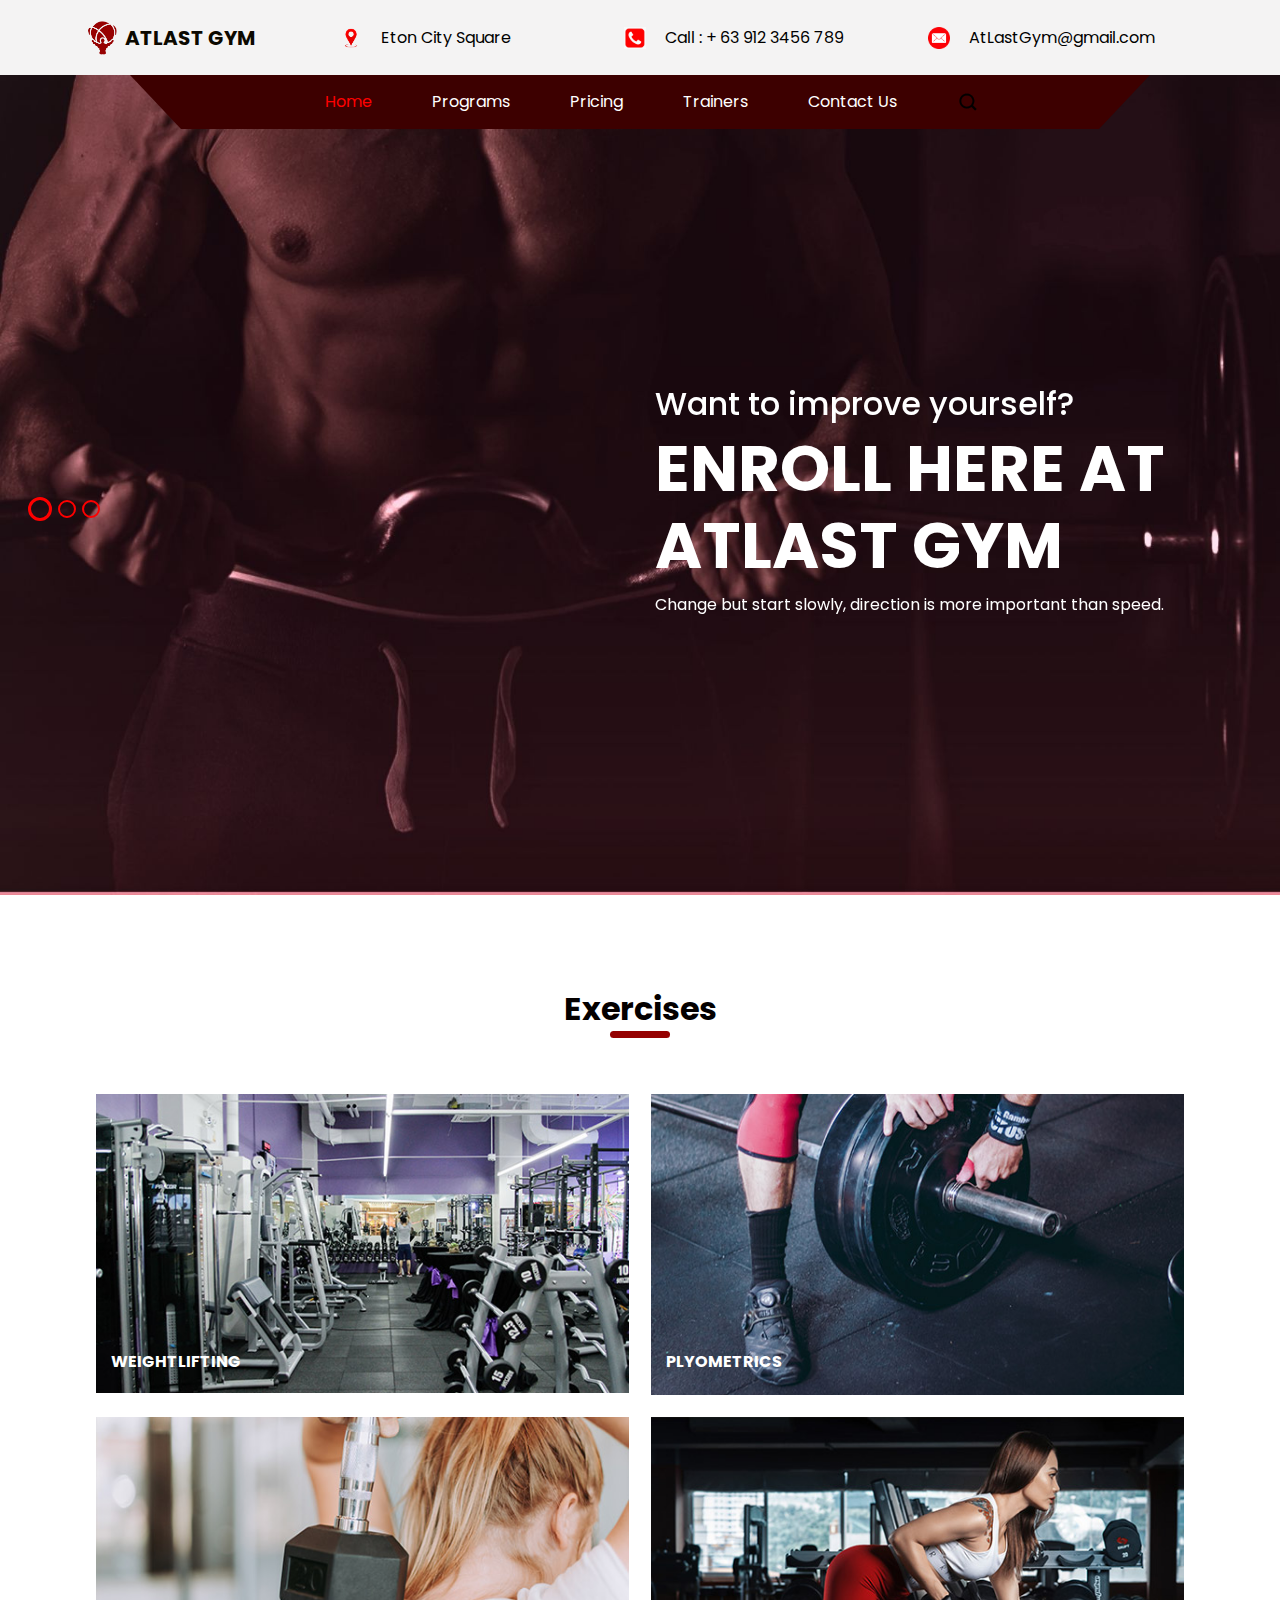
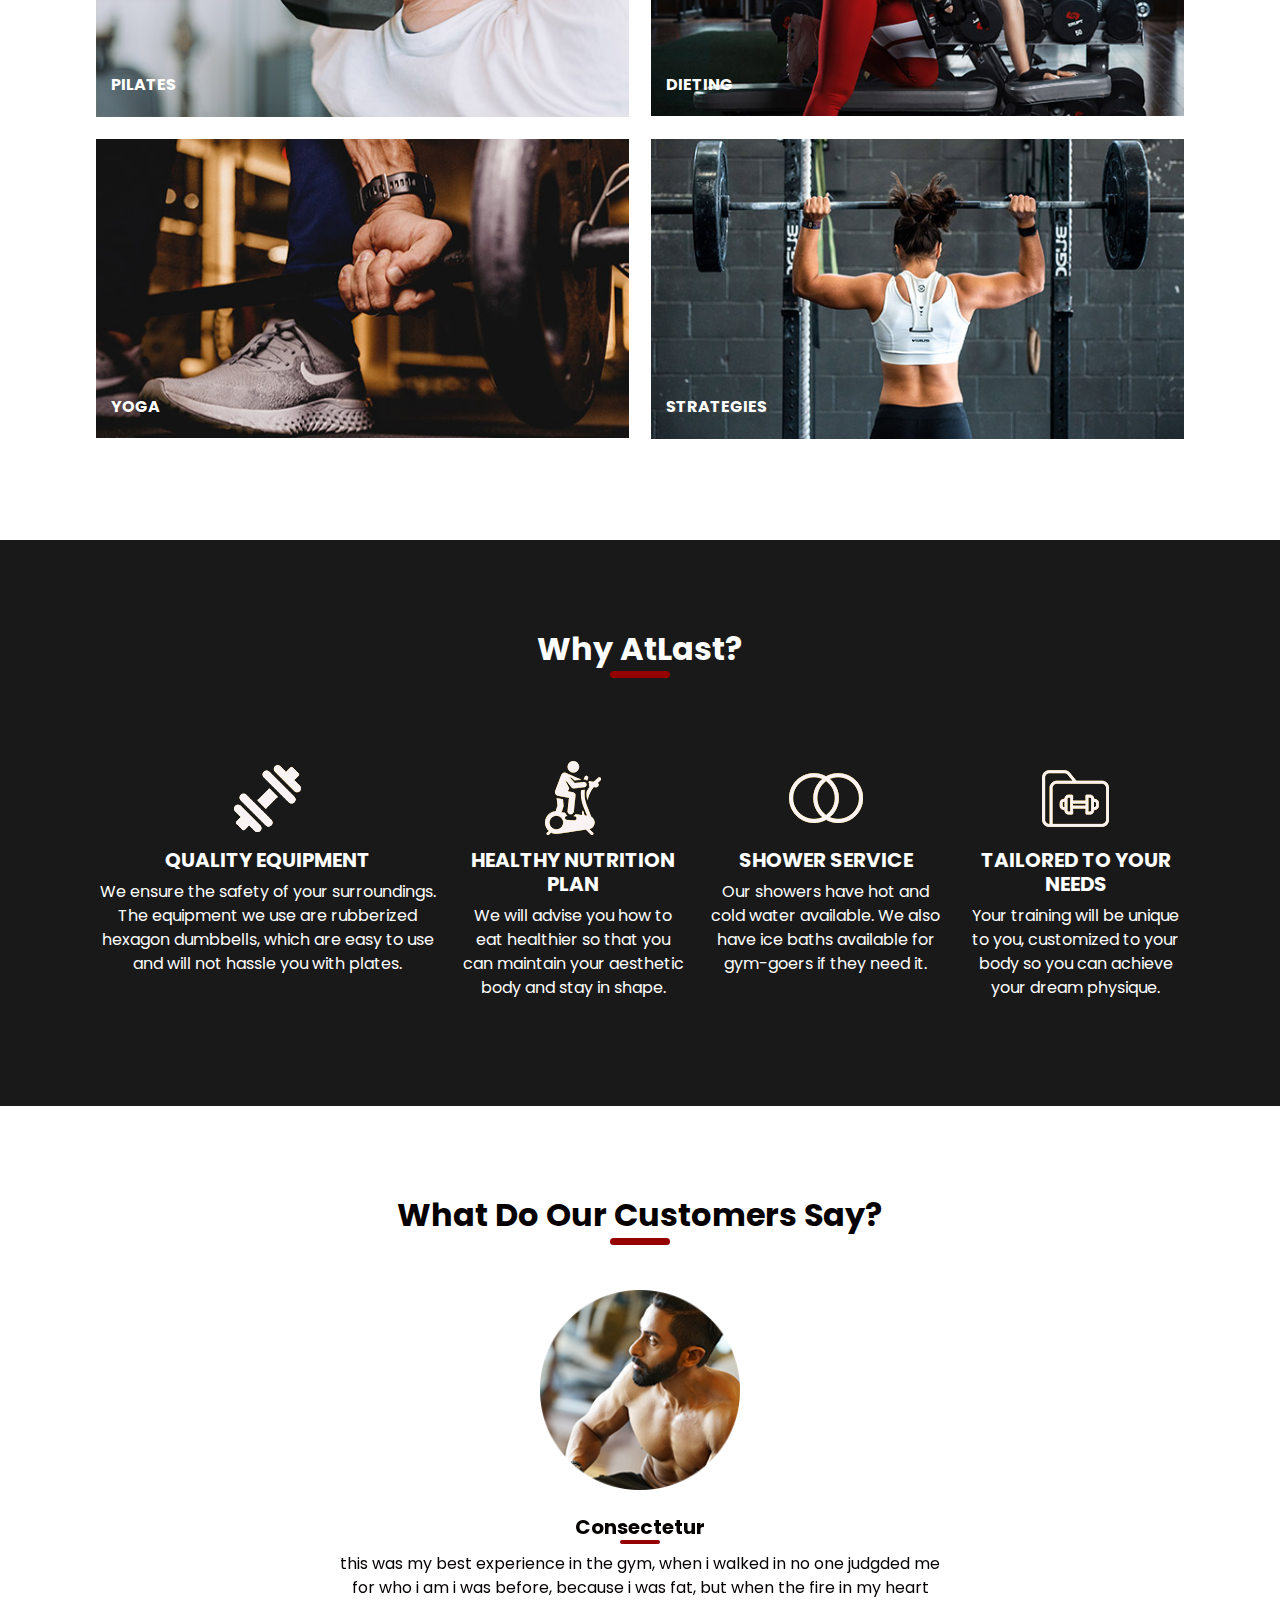
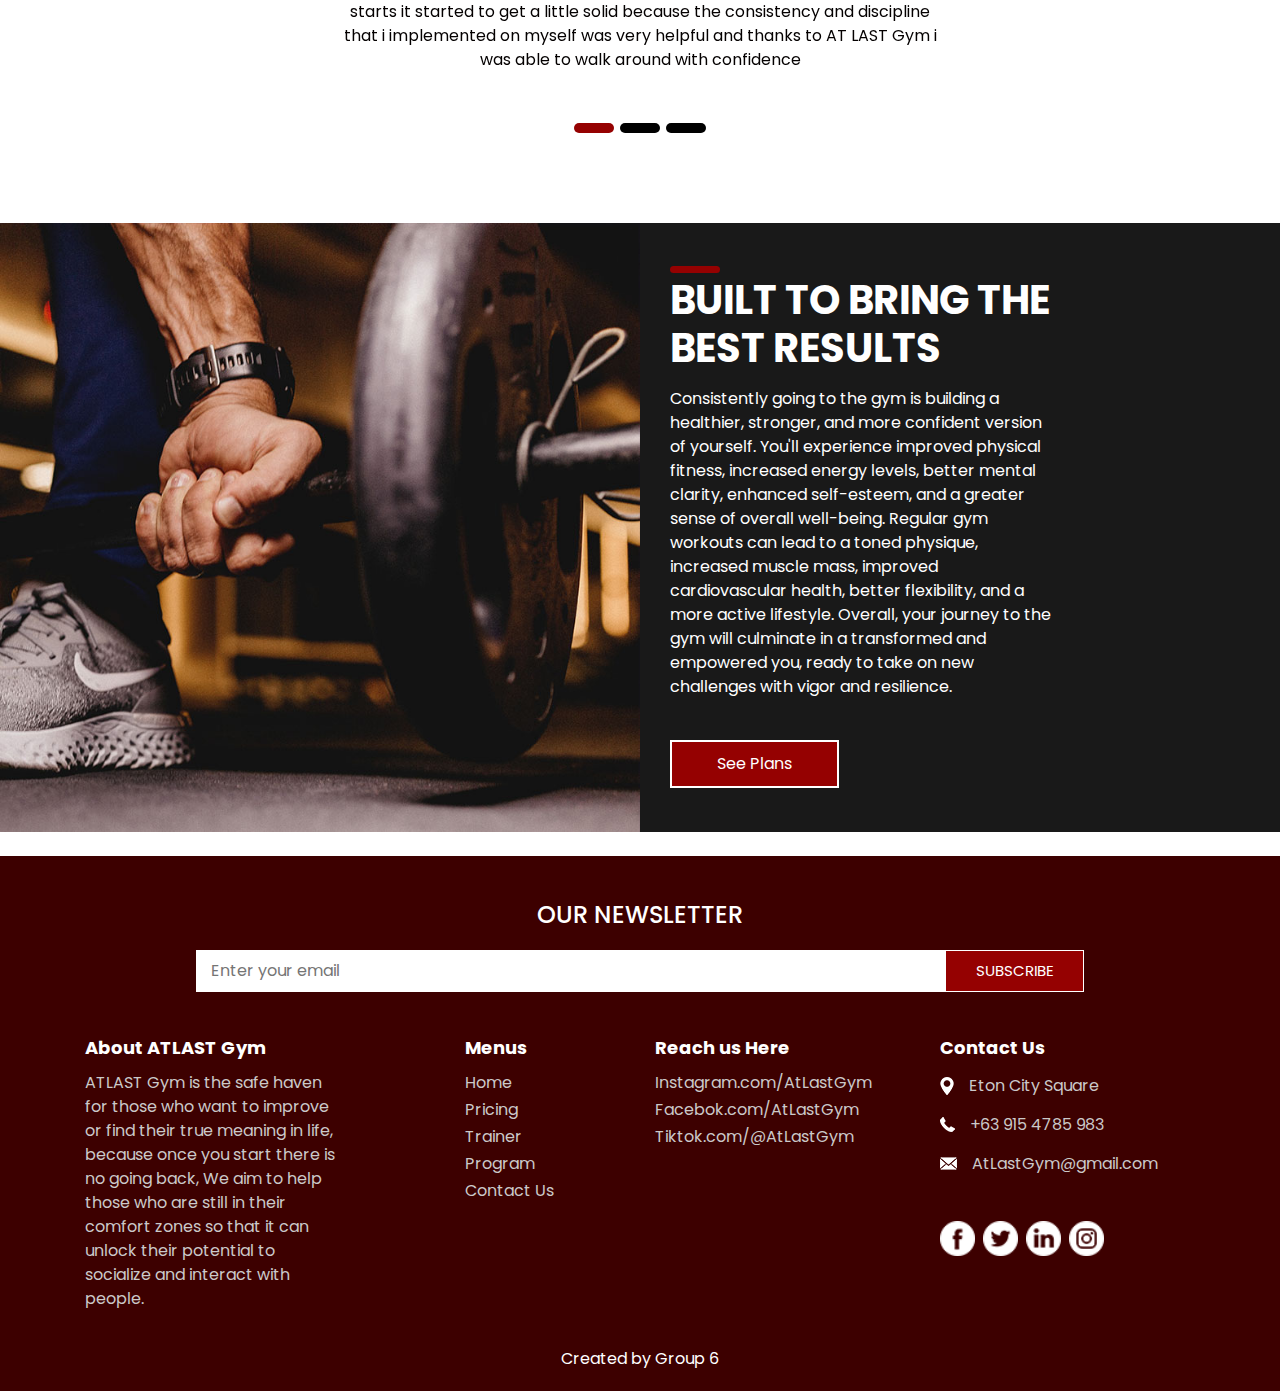
==== commit b790e8f6: "Fixed index.html" ====
--- a/index.html
+++ b/index.html
@@ -46,19 +46,19 @@
           <div class="contact_nav" id="">
             <ul class="navbar-nav ">
               <li class="nav-item">
-                <a class="nav-link" href="service.html">
+                <a class="nav-link" href="contact.html">
                   <img src="images/location.png" alt="" />
                   <span>Eton City Square</span>
                 </a>
               </li>
               <li class="nav-item">
-                <a class="nav-link" href="service.html">
+                <a class="nav-link" href="contact.html">
                   <img src="images/call.png" alt="" />
                   <span>Call : + 63 912 3456 789</span>
                 </a>
               </li>
               <li class="nav-item">
-                <a class="nav-link" href="service.html">
+                <a class="nav-link" href="contact.html">
                   <img src="images/envelope.png" alt="" />
                   <span>AtLastGym@gmail.com</span>
                 </a>
@@ -83,25 +83,26 @@
             <div class="collapse navbar-collapse" id="navbarSupportedContent">
               <div class="d-flex  flex-column flex-lg-row align-items-center">
                 <ul class="navbar-nav  ">
-                  <li class="nav-item active">
-                    <a class="nav-link" href="index.html">Home <span class="sr-only">(current)</span></a>
-                  </li>
-                  <li class="nav-item">
-                    <a class="nav-link" href="service.html">Programs </a>
-                  </li>
-                  <li class="nav-item">
-                    <a class="nav-link" href="pricing.html">Pricing </a>
-                  </li>
-                  <li class="nav-item">
-                    <a class="nav-link" href="trainers.html">Trainers</a>
-                  </li>
-                  <li class="nav-item">
-                    <a class="nav-link" href="contact.html">Contact Us</a>
-                  </li>
-                </ul>
-                <form class="form-inline my-2 my-lg-0 ml-0 ml-lg-4 mb-3 mb-lg-0">
-                  <button class="btn  my-2 my-sm-0 nav_search-btn" type="submit"></button>
-                </form>
+                  <ul class="navbar-nav  ">
+                    <li class="nav-item active">
+                      <a class="nav-link" href="index.html">Home <span class="sr-only">(current)</span></a>
+                    </li>
+                    <li class="nav-item">
+                      <a class="nav-link" href="programs.html">Programs </a>
+                    </li>
+                    <li class="nav-item">
+                      <a class="nav-link" href="pricing.html">Pricing </a>
+                    </li>
+                    <li class="nav-item">
+                      <a class="nav-link" href="trainers.html">Trainers</a>
+                    </li>
+                    <li class="nav-item">
+                      <a class="nav-link" href="contact.html">Contact Us</a>
+                    </li>
+                  </ul>
+                  <form class="form-inline my-2 my-lg-0 ml-0 ml-lg-4 mb-3 mb-lg-0">
+                    <button class="btn  my-2 my-sm-0 nav_search-btn" type="submit"></button>
+                  </form>
               </div>
             </div>
           </nav>
@@ -455,7 +456,7 @@
 
 <br>
 
-  <!-- info section -->
+ <!-- info section -->
 
   <section class="info_section layout_padding2-top">
     <div class="container">
@@ -498,7 +499,7 @@
               <a class="" href="trainers.html">Trainer </a>
             </li>
             <li class="">
-              <a class="" href="service.html">Program </a>
+              <a class="" href="programs.html">Program </a>
             </li>
             <li class="">
               <a class="" href="contact.html">Contact Us</a>
@@ -596,4 +597,4 @@
   </script>
 </body>
 
-</html>
+</html>--- a/css/style.css
+++ b/css/style.css
@@ -0,0 +1,923 @@
+body {
+  font-family: "Poppins", sans-serif;
+  color: #040000;
+  background-color: #ffffff;
+}
+
+.layout_padding {
+  padding: 90px 0;
+}
+
+.layout_padding2 {
+  padding: 45px 0;
+}
+
+.layout_padding2-top {
+  padding-top: 45px;
+}
+
+.layout_padding2-bottom {
+  padding-bottom: 45px;
+}
+
+.layout_padding-top {
+  padding-top: 90px;
+}
+
+.layout_padding-bottom {
+  padding-bottom: 90px;
+}
+
+.heading_container {
+  display: -webkit-box;
+  display: -ms-flexbox;
+  display: flex;
+  -webkit-box-pack: center;
+      -ms-flex-pack: center;
+          justify-content: center;
+  text-align: center;
+  margin-bottom: 45px;
+}
+
+.heading_container h2 {
+  font-weight: bold;
+  display: -webkit-box;
+  display: -ms-flexbox;
+  display: flex;
+  position: relative;
+  padding-bottom: 10px;
+  margin: 0;
+}
+
+.heading_container h2::before {
+  content: "";
+  position: absolute;
+  bottom: 0;
+  left: 50%;
+  width: 60px;
+  height: 7px;
+  border-radius: 10px;
+  background-color: #950101;
+  -webkit-transform: translateX(-50%);
+          transform: translateX(-50%);
+}
+
+/*header section*/
+.hero_area {
+  height: 100vh;
+  background: -webkit-gradient(linear, left top, right top, from(rgba(255, 255, 255, 0)), to(rgba(255, 255, 255, 0))), url(../images/hero-bg.jpg);
+  background: linear-gradient(to right, rgba(255, 255, 255, 0), rgba(255, 255, 255, 0)), url(../images/hero-bg.jpg);
+  background-repeat: no-repeat;
+  background-size: cover;
+  background-position: right bottom;
+}
+
+.sub_page .hero_area {
+  height: auto;
+}
+
+.sub_page .slider_section {
+  background: none;
+}
+
+.sub_page.about_page .slider_section {
+  background-color: #f8f8f8;
+}
+
+.header_section {
+  background-color: #f4f3f3;
+}
+
+.header_section .nav_container {
+  margin: 0 auto;
+}
+
+.custom_nav-container .contact_nav {
+  width: 95%;
+  margin-right: auto;
+}
+
+.custom_nav-container .contact_nav .nav-item {
+  -webkit-box-flex: 1;
+      -ms-flex: 1;
+          flex: 1;
+}
+
+.custom_nav-container .contact_nav .nav-item .nav-link {
+  padding: 0px 25px;
+  color: #000000;
+  text-align: center;
+}
+
+.custom_nav-container .contact_nav .nav-item .nav-link img {
+  width: 22px;
+  margin-right: 15px;
+}
+
+.custom_nav2 {
+  padding: 0 45px;
+}
+
+.custom_nav2 .custom_nav-container {
+  padding: 5px 0;
+  background-color: #3D0000;
+  -webkit-clip-path: polygon(0 0, 100% 0%, 95% 100%, 5% 100%);
+          clip-path: polygon(0 0, 100% 0%, 95% 100%, 5% 100%);
+}
+
+.custom_nav2 .navbar-expand-lg .navbar-nav .nav-item .nav-link {
+  padding: 10px 30px;
+  color: #ffffff;
+  text-align: center;
+  position: relative;
+}
+
+.custom_nav2 .navbar-expand-lg .navbar-nav .nav-item.active .nav-link, .custom_nav2 .navbar-expand-lg .navbar-nav .nav-item:hover .nav-link {
+  color: #FF0000;
+  
+}
+
+.custom_nav2 #navbarSupportedContent {
+  -webkit-box-pack: center;
+      -ms-flex-pack: center;
+          justify-content: center;
+}
+
+a,
+a:hover,
+a:focus {
+  text-decoration: none;
+}
+
+a:hover,
+a:focus {
+  color: initial;
+}
+
+.btn,
+.btn:focus {
+  outline: none !important;
+  -webkit-box-shadow: none;
+          box-shadow: none;
+}
+
+.custom_nav-container .nav_search-btn {
+  background-image: url(../images/search-icon-black.png);
+  background-size: 18px;
+  background-repeat: no-repeat;
+  width: 35px;
+  height: 35px;
+  padding: 0;
+  border: none;
+  margin: 0 40px 0 15px;
+  background-position: center;
+}
+
+.custom_nav-container .nav_search-btn:hover {
+  background-image: url(../images/search-icon.png);
+}
+
+.navbar-brand {
+  display: -webkit-box;
+  display: -ms-flexbox;
+  display: flex;
+  -webkit-box-align: center;
+      -ms-flex-align: center;
+          align-items: center;
+}
+
+.navbar-brand img {
+  width: 35px;
+  margin-right: 5px;
+}
+
+.navbar-brand span {
+  font-size: 20px;
+  font-weight: bold;
+  color: #0c0900;
+  text-transform: uppercase;
+}
+
+.custom_nav-container {
+  z-index: 99999;
+  padding: 15px 0;
+}
+
+.custom_nav-container .navbar-toggler {
+  outline: none;
+}
+
+.custom_nav-container .navbar-toggler .navbar-toggler-icon {
+  background-image: url(../images/menu.png);
+  background-size: 42px;
+}
+
+.custom_nav-container .nav_search-btn {
+  margin: auto;
+}
+
+/*end header section*/
+/* slider section */
+.slider_section {
+  height: calc(100% - 80px);
+  background-image: url(../images/slider-bg.jpg);
+  background-size: cover;
+}
+
+.slider_section .slider_container {
+  height: calc(100% - 60px);
+  display: -webkit-box;
+  display: -ms-flexbox;
+  display: flex;
+  -webkit-box-align: center;
+      -ms-flex-align: center;
+          align-items: center;
+}
+
+.slider_section #carouselExampleIndicators {
+  width: 100%;
+}
+
+.slider_section .detail-box h2 {
+  color: #ffffff;
+}
+
+.slider_section .detail-box h1 {
+  font-size: 4rem;
+  font-weight: bold;
+  color: #ffffff;
+  text-transform: uppercase;
+}
+
+.slider_section .detail-box p {
+  color: #ffffff;
+}
+
+.slider_section .detail-box .btn-box {
+  display: -webkit-box;
+  display: -ms-flexbox;
+  display: flex;
+  -ms-flex-wrap: wrap;
+      flex-wrap: wrap;
+  margin-top: 35px;
+  margin: 35px -5px 0 -5px;
+}
+
+.slider_section .detail-box .btn-box a {
+  width: 165px;
+  text-align: center;
+  margin: 5px;
+}
+
+.slider_section .detail-box .btn-box .btn-1 {
+  display: inline-block;
+  padding: 7px 0;
+  background-color: #f8bc1a;
+  border: 1px solid #f8bc1a;
+  color: #ffffff;
+}
+
+.slider_section .detail-box .btn-box .btn-1:hover {
+  background-color: transparent;
+  color: #f8bc1a;
+}
+
+.slider_section .detail-box .btn-box .btn-2 {
+  display: inline-block;
+  padding: 7px 0;
+  background-color: #f4f3f3;
+  border: 1px solid #f4f3f3;
+  color: #020000;
+}
+
+.slider_section .detail-box .btn-box .btn-2:hover {
+  background-color: transparent;
+  color: #f4f3f3;
+}
+
+.slider_section .carousel-indicators {
+  bottom: 50%;
+  margin: 0;
+  -webkit-transform: translateY(50%);
+          transform: translateY(50%);
+  -webkit-box-align: center;
+      -ms-flex-align: center;
+          align-items: center;
+  -webkit-box-pack: start;
+      -ms-flex-pack: start;
+          justify-content: flex-start;
+  left: 25px;
+}
+
+.slider_section .carousel-indicators li {
+  width: 14px;
+  height: 14px;
+  opacity: 1;
+  background-color: transparent;
+  border: 2px solid #FF0000;
+  border-radius: 100%;
+}
+
+.slider_section .carousel-indicators li.active {
+  width: 18px;
+  height: 18px;
+  border: 3px solid #FF0000;
+}
+
+.slider_section .number_box {
+  width: 50px;
+  position: absolute;
+  left: 25px;
+  top: 50%;
+  display: -webkit-box;
+  display: -ms-flexbox;
+  display: flex;
+  -webkit-box-orient: vertical;
+  -webkit-box-direction: normal;
+      -ms-flex-direction: column;
+          flex-direction: column;
+  -webkit-box-align: center;
+      -ms-flex-align: center;
+          align-items: center;
+  color: #f8bc1a;
+  -webkit-transform: translateY(-50%);
+          transform: translateY(-50%);
+}
+
+.slider_section .number_box hr {
+  border: none;
+  width: 1px;
+  height: 200px;
+  background-color: #f8bc1a;
+  margin: 2rem 0;
+}
+
+/* end slider section */
+.about_section {
+  background-color: #f8f8f8;
+}
+
+.about_section .box {
+  display: -webkit-box;
+  display: -ms-flexbox;
+  display: flex;
+  -webkit-box-orient: vertical;
+  -webkit-box-direction: normal;
+      -ms-flex-direction: column;
+          flex-direction: column;
+  -webkit-box-align: center;
+      -ms-flex-align: center;
+          align-items: center;
+  text-align: center;
+  width: 85%;
+  margin: 0 auto;
+}
+
+.about_section .box .img-box img {
+  max-width: 20%;
+}
+
+.about_section .box .detail-box {
+  margin-top: 20px;
+}
+
+.about_section .box .detail-box a {
+  display: inline-block;
+  padding: 10px 40px;
+  background-color: #151615;
+  border: 1px solid #151615;
+  color: #ffffff;
+  margin-top: 15px;
+}
+
+.about_section .box .detail-box a:hover {
+  background-color: transparent;
+  color: #151615;
+}
+
+.service_section .service_container {
+  display: -webkit-box;
+  display: -ms-flexbox;
+  display: flex;
+  -webkit-box-pack: center;
+      -ms-flex-pack: center;
+          justify-content: center;
+  -ms-flex-wrap: wrap;
+      flex-wrap: wrap;
+}
+
+.service_section .service_container .box {
+  position: relative;
+  color: #ffffff;
+  margin: 1%;
+  -ms-flex-preferred-size: 48%;
+      flex-basis: 48%;
+}
+
+.service_section .service_container .box h6 {
+  font-weight: bold;
+  text-transform: uppercase;
+}
+
+.service_section .service_container .box img {
+  width: 100%;
+}
+
+.service_section .service_container .box .visible_heading {
+  position: absolute;
+  bottom: 15px;
+  left: 15px;
+}
+
+.service_section .service_container .box .link_box {
+  display: none;
+  -webkit-box-orient: vertical;
+  -webkit-box-direction: normal;
+      -ms-flex-direction: column;
+          flex-direction: column;
+  -webkit-box-align: center;
+      -ms-flex-align: center;
+          align-items: center;
+  text-align: center;
+  position: absolute;
+  top: 50%;
+  left: 50%;
+  -webkit-transform: translate(-50%, -50%);
+          transform: translate(-50%, -50%);
+}
+
+.service_section .service_container .box .link_box a {
+  display: -webkit-box;
+  display: -ms-flexbox;
+  display: flex;
+  -webkit-box-pack: center;
+      -ms-flex-pack: center;
+          justify-content: center;
+  -webkit-box-align: center;
+      -ms-flex-align: center;
+          align-items: center;
+  width: 45px;
+  height: 45px;
+  border-radius: 100%;
+  background-color: #000000;
+}
+
+.service_section .service_container .box .link_box a img {
+  width: 20px;
+}
+
+.service_section .service_container .box .link_box a:hover {
+  opacity: .9;
+}
+
+.service_section .service_container .box .link_box h6 {
+  margin-top: 15px;
+}
+
+.service_section .service_container .box::before {
+  display: none;
+  content: "";
+  width: 100%;
+  height: 100%;
+  position: absolute;
+  left: 0;
+  top: 0;
+  background-color: rgba(149, 1, 1, 0.8);
+}
+
+.service_section .service_container .box:hover .link_box {
+  display: -webkit-box;
+  display: -ms-flexbox;
+  display: flex;
+}
+
+.service_section .service_container .box:hover::before {
+  display: block;
+}
+
+.service_section .service_container .box:hover .visible_heading {
+  display: none;
+}
+
+.us_section {
+  background-color: rgba(0, 0, 0, 0.9);
+  color: #ffffff;
+}
+
+.us_section .us_container {
+  display: -webkit-box;
+  display: -ms-flexbox;
+  display: flex;
+}
+
+.us_section .us_container .box {
+  display: -webkit-box;
+  display: -ms-flexbox;
+  display: flex;
+  -webkit-box-orient: vertical;
+  -webkit-box-direction: normal;
+      -ms-flex-direction: column;
+          flex-direction: column;
+  -webkit-box-align: center;
+      -ms-flex-align: center;
+          align-items: center;
+  text-align: center;
+  margin: 25px 10px 0 10px;
+}
+
+.us_section .us_container .box .img-box {
+  height: 100px;
+  display: -webkit-box;
+  display: -ms-flexbox;
+  display: flex;
+  -webkit-box-align: center;
+      -ms-flex-align: center;
+          align-items: center;
+  -webkit-box-pack: center;
+      -ms-flex-pack: center;
+          justify-content: center;
+}
+
+.us_section .us_container .box .img-box img {
+  max-width: 100%;
+}
+
+.us_section .us_container .box .detail-box h5 {
+  font-weight: bold;
+}
+
+.client_section .box {
+  display: -webkit-box;
+  display: -ms-flexbox;
+  display: flex;
+  -webkit-box-orient: vertical;
+  -webkit-box-direction: normal;
+      -ms-flex-direction: column;
+          flex-direction: column;
+  -webkit-box-align: center;
+      -ms-flex-align: center;
+          align-items: center;
+  text-align: center;
+  width: 600px;
+  margin: 0 auto;
+  margin-bottom: 45px;
+}
+
+.client_section .box .img-box {
+  width: 200px;
+}
+
+.client_section .box .img-box img {
+  width: 100%;
+}
+
+.client_section .box .detail-box {
+  margin-top: 25px;
+}
+
+.client_section .box .detail-box h5 {
+  font-weight: bold;
+  position: relative;
+  padding-bottom: 5px;
+}
+
+.client_section .box .detail-box h5::before {
+  content: "";
+  position: absolute;
+  bottom: 0;
+  left: 50%;
+  width: 40px;
+  height: 4px;
+  border-radius: 10px;
+  background-color: #950101;
+  -webkit-transform: translateX(-50%);
+          transform: translateX(-50%);
+}
+
+.client_section .carousel-indicators {
+  margin: 0;
+  -webkit-box-pack: center;
+      -ms-flex-pack: center;
+          justify-content: center;
+  bottom: 0;
+}
+
+.client_section .carousel-indicators li {
+  opacity: 1;
+  background-color: #000000;
+  width: 40px;
+  height: 10px;
+  border-radius: 10px;
+  background-clip: unset;
+  border: none;
+}
+
+.client_section .carousel-indicators li.active {
+  background-color: #950101;
+}
+
+.result_section {
+  color: #ffffff;
+  background-color: rgba(0, 0, 0, 0.9);;
+}
+
+.result_section .row {
+  -webkit-box-align: center;
+      -ms-flex-align: center;
+          align-items: center;
+}
+
+.result_section .img-box img {
+  width: 100%;
+}
+
+.result_section .detail-box {
+  padding-left: 15px;
+}
+
+.result_section .detail-box h2 {
+  font-weight: bold;
+  font-size: 2.5rem;
+  position: relative;
+  padding-top: 10px;
+}
+
+.result_section .detail-box h2::before {
+  content: "";
+  position: absolute;
+  top: 0;
+  left: 0;
+  width: 50px;
+  height: 7px;
+  border-radius: 10px;
+  background-color: #950101;
+}
+
+.result_section .detail-box p {
+  margin-top: 15px;
+}
+
+.result_section .detail-box a {
+  display: inline-block;
+  padding: 10px 45px;
+  background-color: #950101;
+  border: 2px solid #ffffff;
+  color: #ffffff;
+  margin-top: 25px;
+}
+
+.result_section .detail-box a:hover {
+  background-color: transparent;
+  color: #FF0000;
+}
+
+/* contact section */
+.contact_section {
+  position: relative;
+}
+
+.contact_section .bg-img {
+  position: absolute;
+  width: 100px;
+  top: 50%;
+  left: 0;
+  -webkit-transform: translateY(-50%);
+          transform: translateY(-50%);
+}
+
+.contact_section .bg-img img {
+  width: 100%;
+}
+
+.contact_section .heading_container {
+  -webkit-box-pack: center;
+      -ms-flex-pack: center;
+          justify-content: center;
+}
+
+.contact_section .heading_container h2 {
+  text-transform: unset;
+}
+
+.contact_section input::-webkit-input-placeholder {
+  color: #000;
+}
+
+.contact_section input:-ms-input-placeholder {
+  color: #000;
+}
+
+.contact_section input::-ms-input-placeholder {
+  color: #000;
+}
+
+.contact_section input::placeholder {
+  color: #000;
+}
+
+.contact_section input {
+  border: none;
+  outline: none;
+  border-bottom: 0.8px solid #ac9784;
+  width: 90%;
+  margin: 10px 0;
+}
+
+.contact_section input::-webkit-input-placeholder {
+  color: #ac9784;
+}
+
+.contact_section input:-ms-input-placeholder {
+  color: #ac9784;
+}
+
+.contact_section input::-ms-input-placeholder {
+  color: #ac9784;
+}
+
+.contact_section input::placeholder {
+  color: #ac9784;
+}
+
+.contact_form-container {
+  padding: 15px 0 15px 0;
+}
+
+.contact_form-container button {
+  border: none;
+  background-color: #950101;
+  color: #fff;
+  padding: 14px 55px;
+  font-size: 14px;
+  text-transform: uppercase;
+}
+
+.map_container {
+  height: 350px;
+}
+
+.map_container .map-responsive {
+  height: 100%;
+}
+
+/* contact section */
+/* info section */
+.info_section {
+  background-color: #3D0000;
+  color: #ffffff;
+}
+
+.info_section h6 {
+  font-weight: bold;
+}
+
+.info_section .info_form {
+  width: 80%;
+  margin: 0 auto;
+  margin-bottom: 45px;
+}
+
+.info_section .info_form h4 {
+  text-transform: uppercase;
+  text-align: center;
+  margin-bottom: 20px;
+}
+
+.info_section .info_form form {
+  display: -webkit-box;
+  display: -ms-flexbox;
+  display: flex;
+  -webkit-box-align: center;
+      -ms-flex-align: center;
+          align-items: center;
+}
+
+.info_section .info_form form input {
+  background-color: #ffffff;
+  border: none;
+  width: calc(100% - 139px);
+  outline: none;
+  color: #000000;
+  height: 42.4px;
+  padding-left: 15px;
+}
+
+.info_section .info_form form input ::-webkit-input-placeholder {
+  color: #ffffff;
+  opacity: 0.2;
+}
+
+.info_section .info_form form input :-ms-input-placeholder {
+  color: #ffffff;
+  opacity: 0.2;
+}
+
+.info_section .info_form form input ::-ms-input-placeholder {
+  color: #ffffff;
+  opacity: 0.2;
+}
+
+.info_section .info_form form input ::placeholder {
+  color: #ffffff;
+  opacity: 0.2;
+}
+
+.info_section .info_form form button {
+  background-color: #3D0000;
+  display: inline-block;
+  padding: 9px 30px;
+  background-color: #950101;
+  border: 1px solid #ffffff;
+  color: #ffffff;
+  font-size: 15px;
+  text-transform: uppercase;
+}
+
+.info_section .info_form form button:hover {
+  background-color: transparent;
+  color: #950101;
+}
+
+.info_section h6 {
+  margin-bottom: 12px;
+  font-size: 18px;
+}
+
+.info_section p {
+  color: #cbc9c9;
+}
+
+.info_section ul {
+  padding: 0;
+}
+
+.info_section ul li {
+  list-style-type: none;
+  margin: 3px 0;
+}
+
+.info_section ul li a {
+  color: #cbc9c9;
+}
+
+.info_section ul li a:hover {
+  color: #ffffff;
+}
+
+.info_section .info_link-box a {
+  display: -webkit-box;
+  display: -ms-flexbox;
+  display: flex;
+  -webkit-box-align: center;
+      -ms-flex-align: center;
+          align-items: center;
+  margin: 15px 0;
+}
+
+.info_section .info_link-box a:hover {
+  color: #ffffff;
+}
+
+.info_section .info_link-box a img {
+  margin-right: 15px;
+}
+
+.info_section .info_link-box a span {
+  color: #cbc9c9;
+}
+
+.info_section .info_link-box a:hover span {
+  color: #ffffff;
+}
+
+.info_section .info_social {
+  display: -webkit-box;
+  display: -ms-flexbox;
+  display: flex;
+  margin: 45px auto 15px auto;
+}
+
+.info_section .info_social img {
+  width: 35px;
+  margin-right: 8px;
+}
+
+/* end info section */
+/* footer section*/
+.footer_section {
+  background-color: #3D0000;
+  padding: 20px 0;
+}
+
+.footer_section p {
+  margin: 0;
+  text-align: center;
+  color: #ffffff;
+}
+
+.footer_section a {
+  color: #ffffff;
+}
+
+/* end footer section*/
+/*# sourceMappingURL=style.css.map */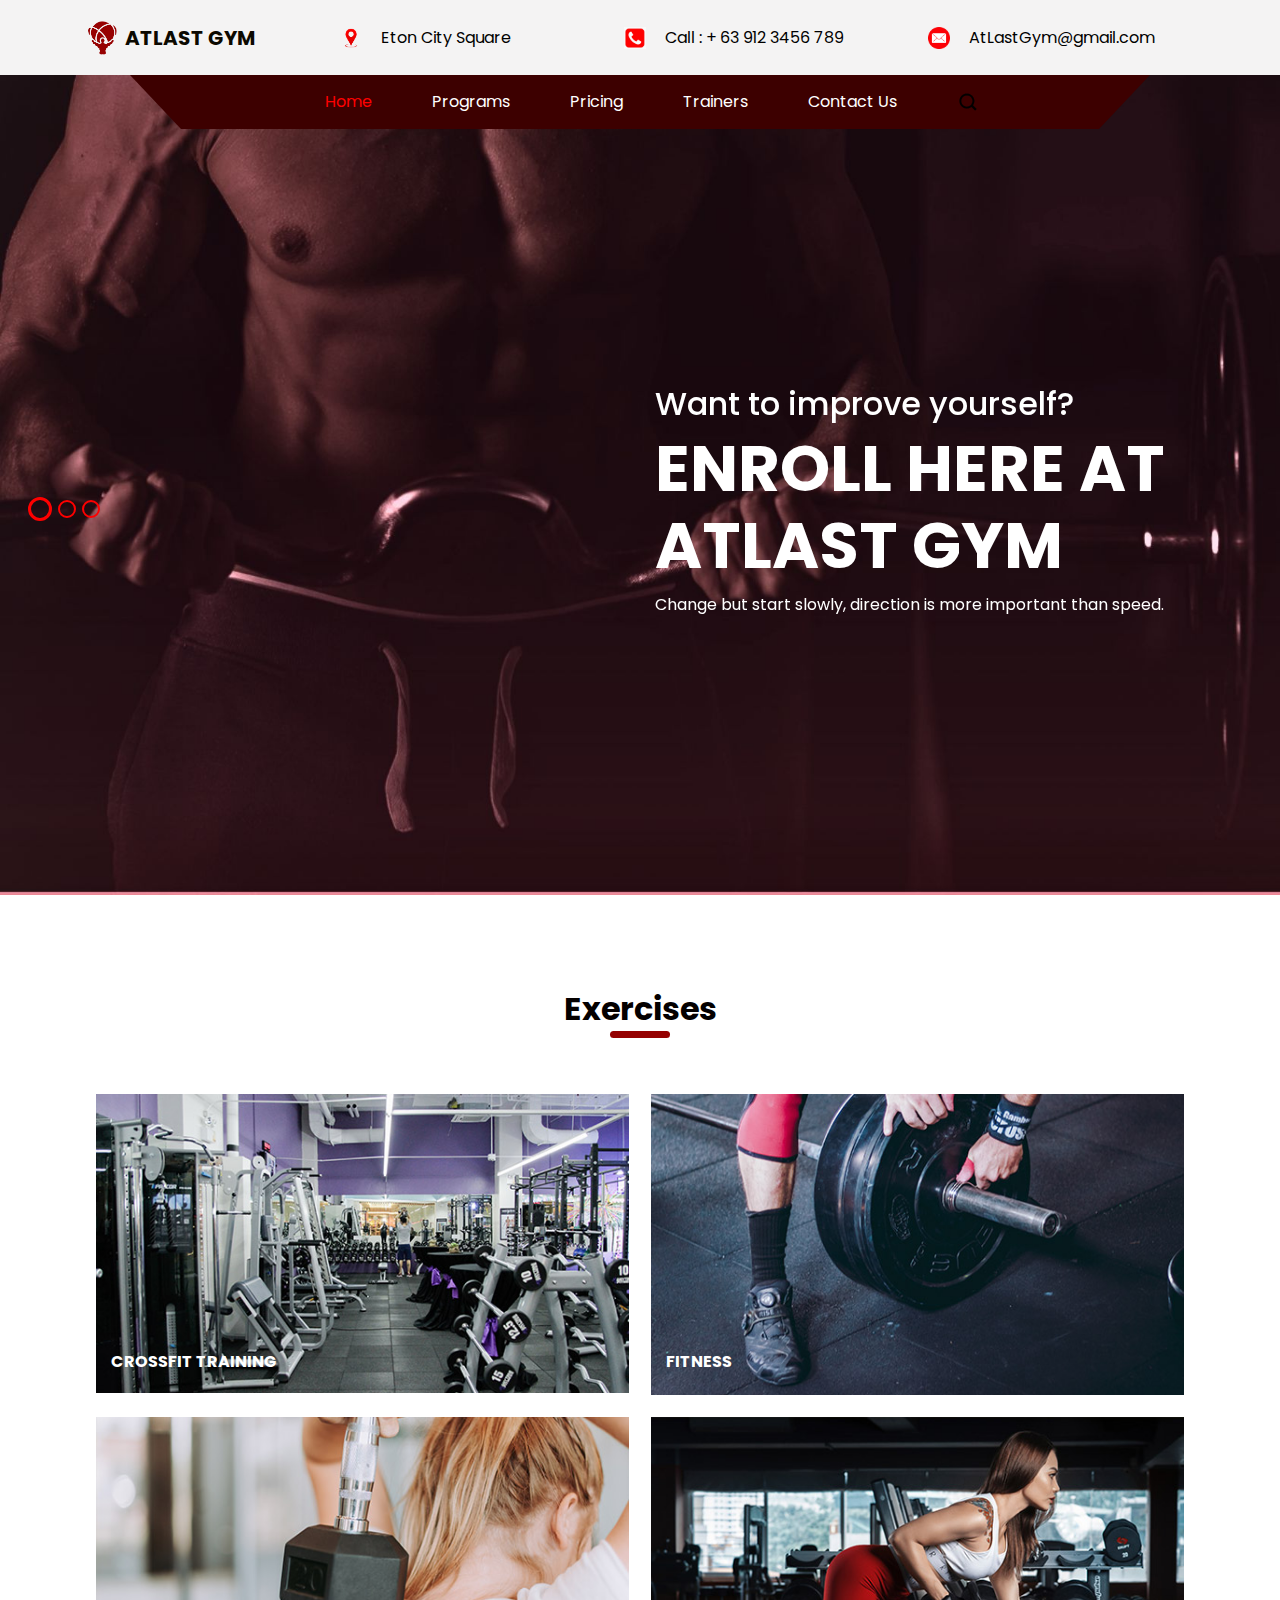
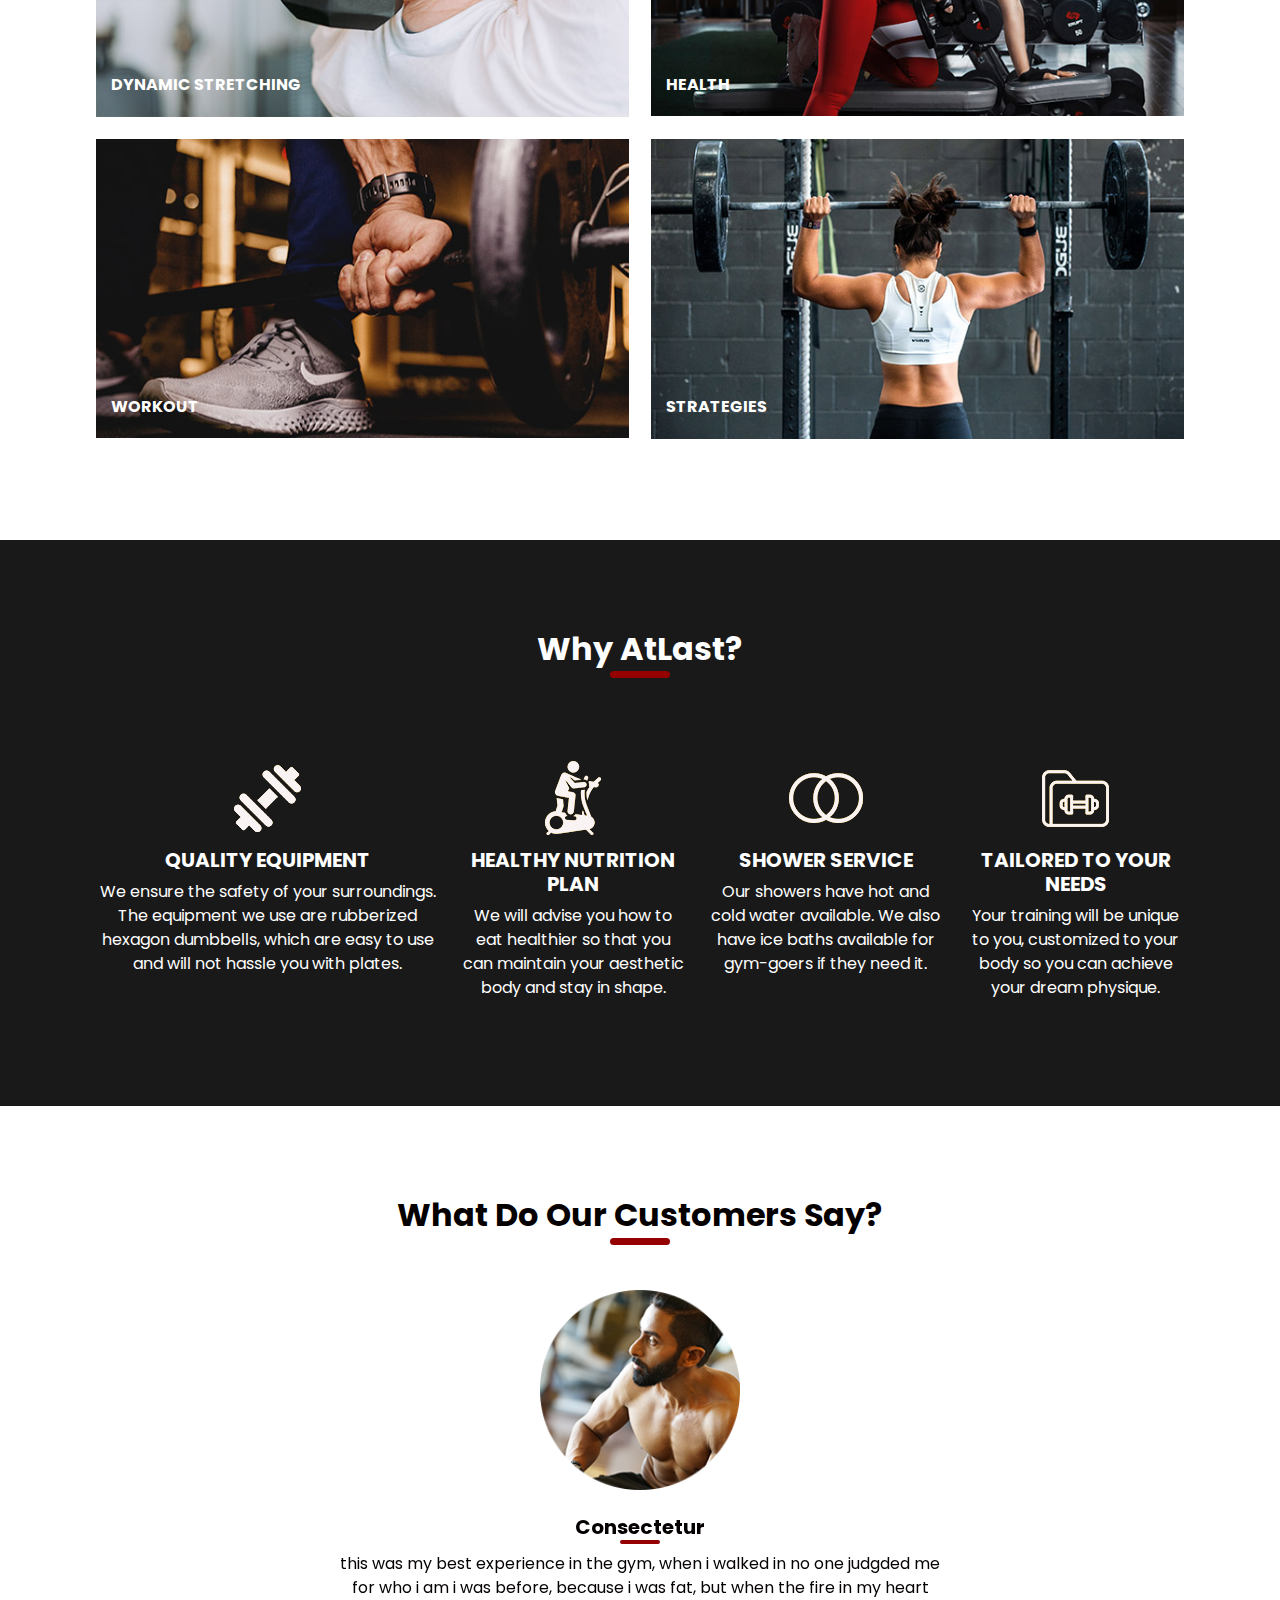
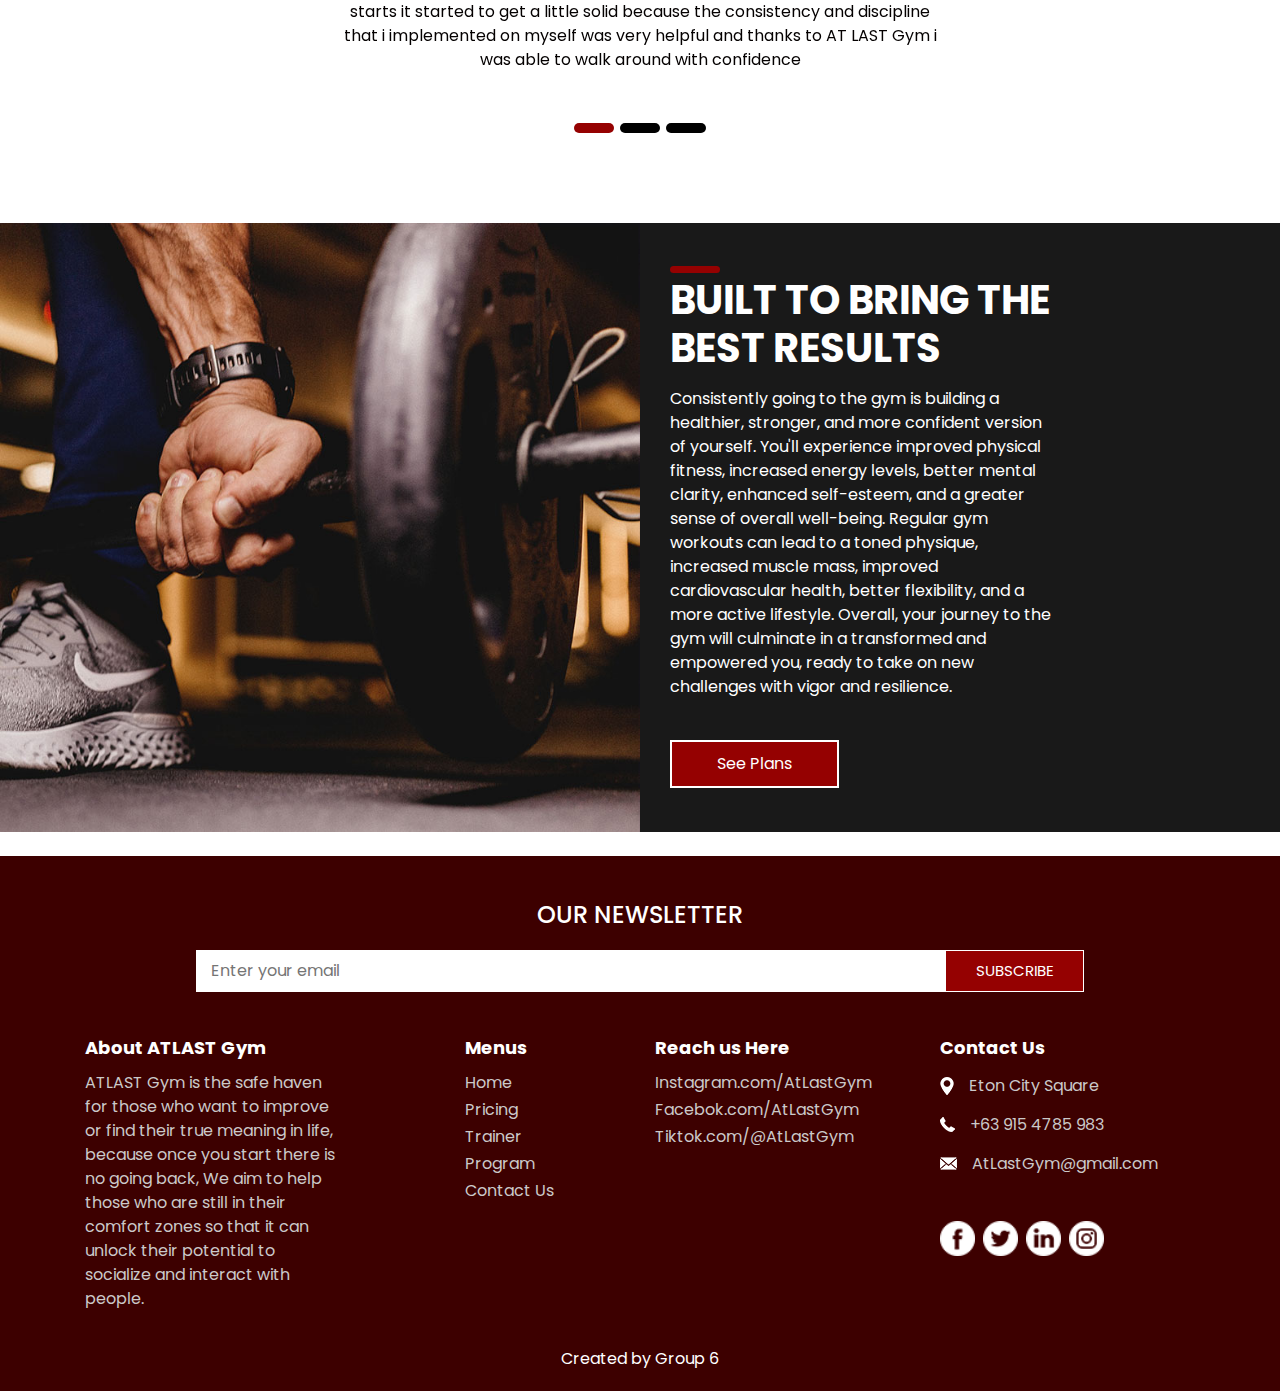
==== commit 80ab5af0: "Added link to repo" ====
--- a/index.html
+++ b/index.html
@@ -67,7 +67,6 @@
           </div>
         </nav>
       </div>
-
     </header>
     <!-- end header section -->
     <!-- slider section -->
@@ -195,10 +194,10 @@
         <div class="box">
           <img src="images/s-1.jpg" alt="">
           <h6 class="visible_heading">
-            Weightlifting
+            CROSSFIT TRAINING
           </h6>
           <div class="link_box">
-            <a href="">
+            <a href="crossfit-training.html">
               <img src="images/link.png" alt="">
             </a>
             <h6>
@@ -209,10 +208,10 @@
         <div class="box">
           <img src="images/s-2.jpg" alt="">
           <h6 class="visible_heading">
-            Plyometrics
+            FITNESS
           </h6>
           <div class="link_box">
-            <a href="">
+            <a href="fitness.html">
               <img src="images/link.png" alt="">
             </a>
             <h6>
@@ -223,24 +222,23 @@
         <div class="box">
           <img src="images/s-3.jpg" alt="">
           <h6 class="visible_heading">
-            Pilates
+            DYNAMIC STRETCHING
           </h6>
           <div class="link_box">
-            <a href="">
+            <a href="dynamic-stretching.html">
               <img src="images/link.png" alt="">
             </a>
             <h6>
-              DYNAMIC STRENGTH TRAINING
-            </h6>
+              DYNAMIC STRETCHING
           </div>
         </div>
         <div class="box">
           <img src="images/s-4.jpg" alt="">
           <h6 class="visible_heading">
-            Dieting
+            HEALTH
           </h6>
           <div class="link_box">
-            <a href="">
+            <a href="health.html">
               <img src="images/link.png" alt="">
             </a>
             <h6>
@@ -251,10 +249,10 @@
         <div class="box">
           <img src="images/s-5.jpg" alt="">
           <h6 class="visible_heading">
-            Yoga
+            WORKOUT
           </h6>
           <div class="link_box">
-            <a href="">
+            <a href="workout.html">
               <img src="images/link.png" alt="">
             </a>
             <h6>
@@ -268,7 +266,7 @@
             STRATEGIES
           </h6>
           <div class="link_box">
-            <a href="">
+            <a href="strategies.html">
               <img src="images/link.png" alt="">
             </a>
             <h6>
@@ -576,13 +574,13 @@
   <!-- end info section -->
 
 
-  <!-- footer section -->
-  <section class="container-fluid footer_section ">
-    <p>
-      Created by Group 6
-    </p>
-  </section>
-  <!-- footer section -->
+ <!-- footer section -->
+<section class="container-fluid footer_section ">
+  <p>
+    <a href="https://github.com/coperniccus/atlast-gym"> Created by Group 6 </a>
+  </p>
+</section>
+<!-- footer section -->
 
   <script type="text/javascript" src="js/jquery-3.4.1.min.js"></script>
   <script type="text/javascript" src="js/bootstrap.js"></script>
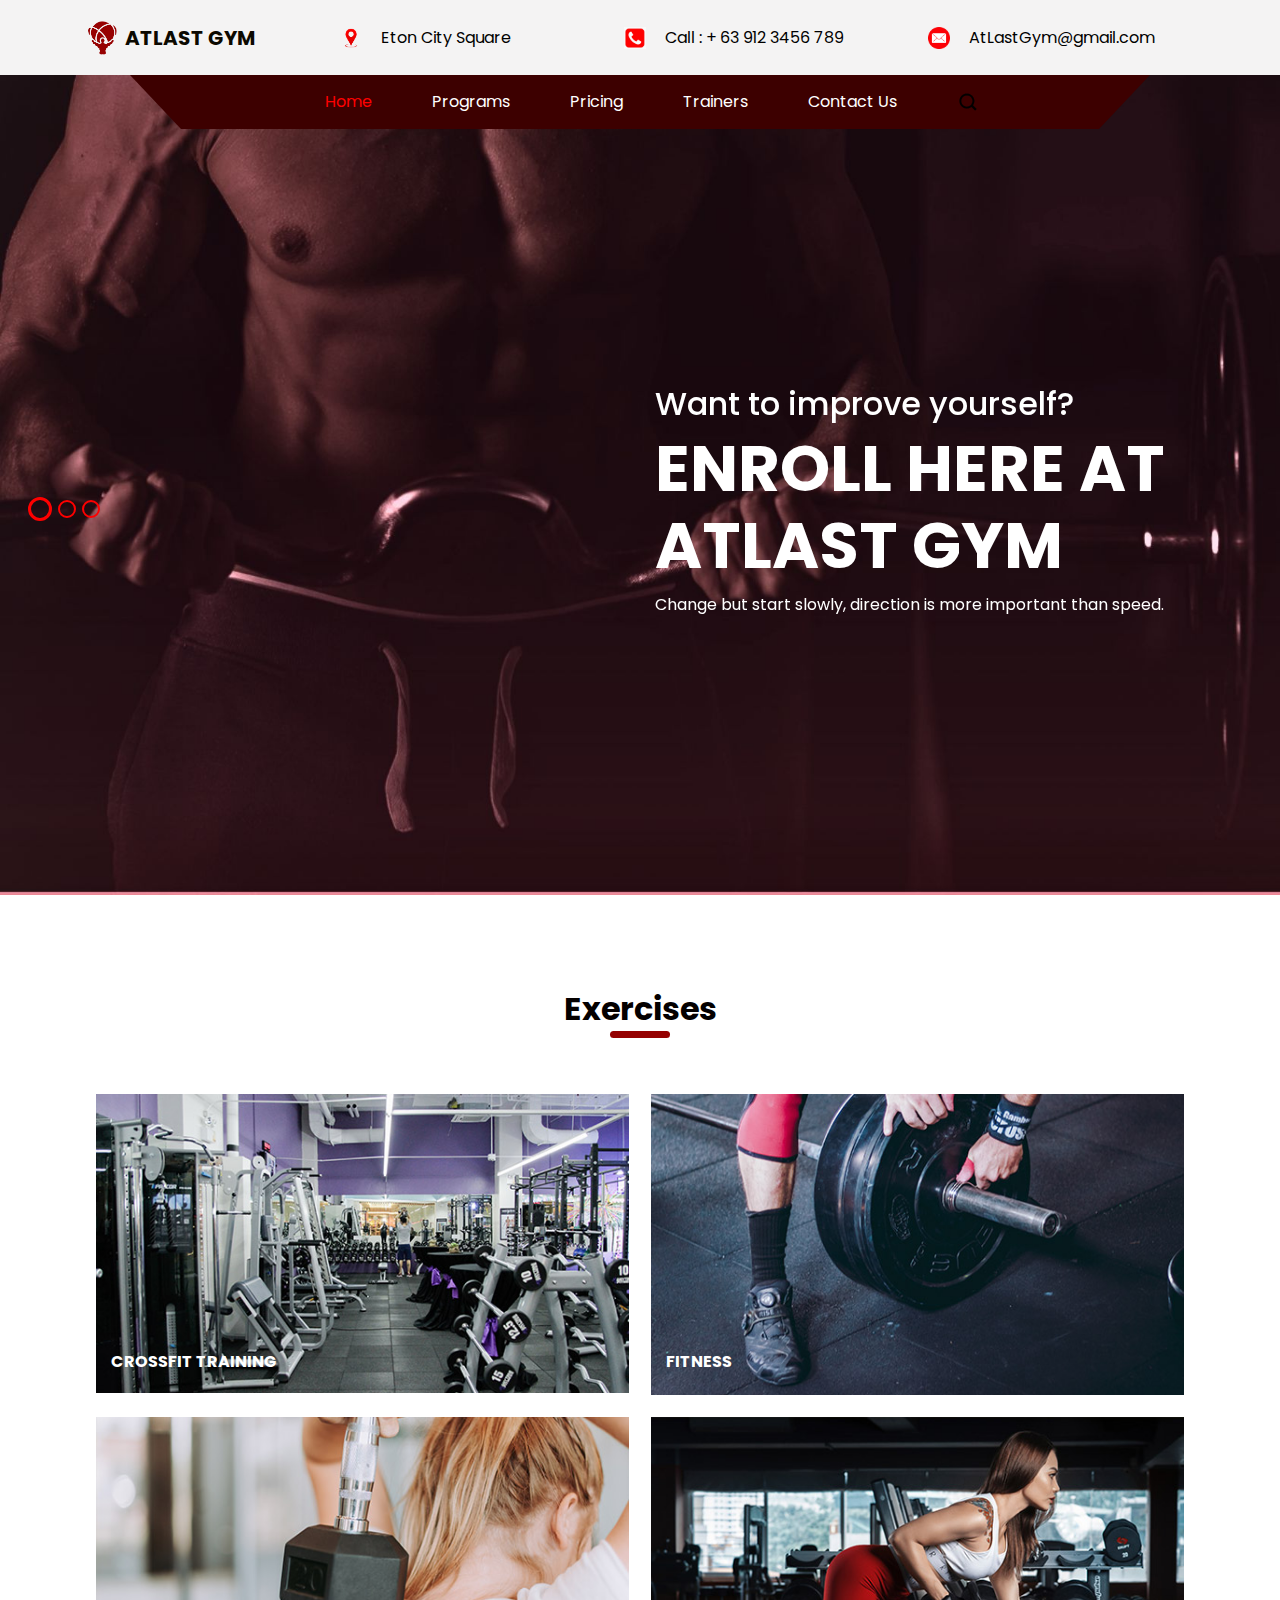
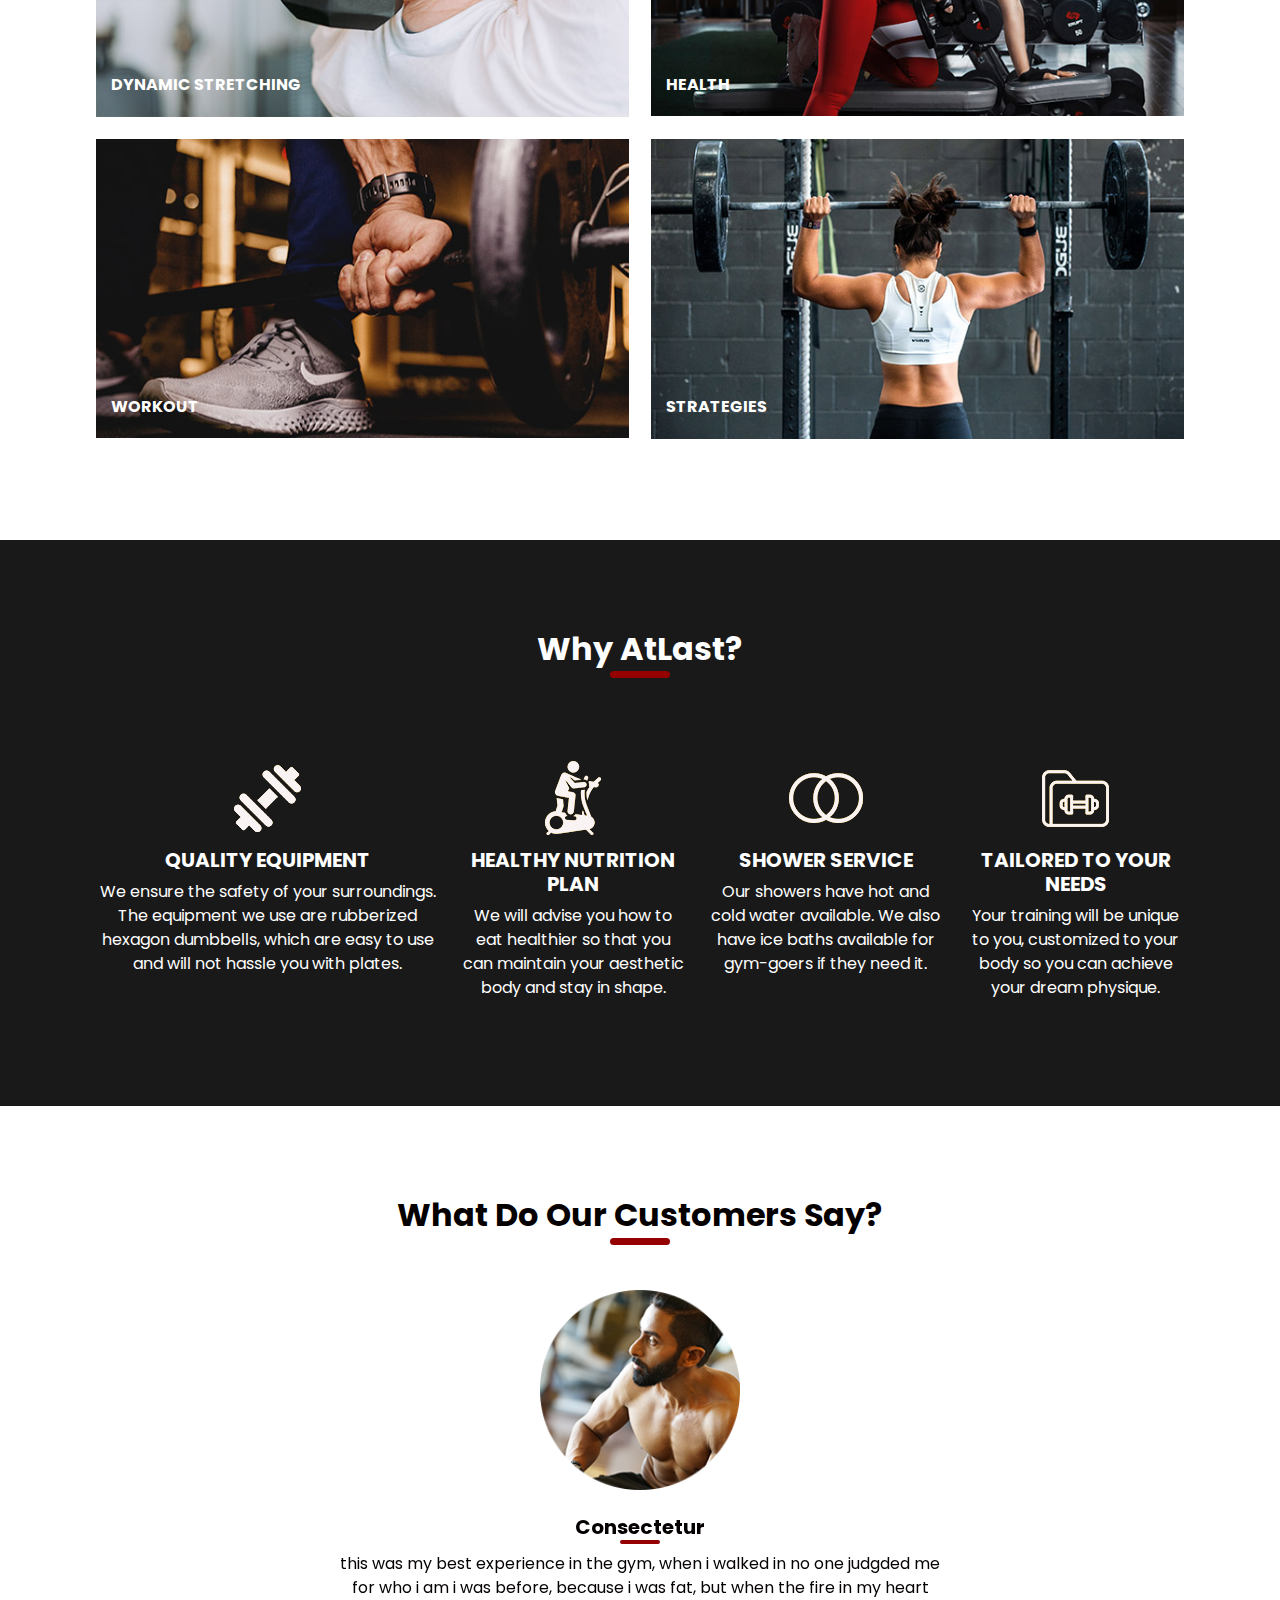
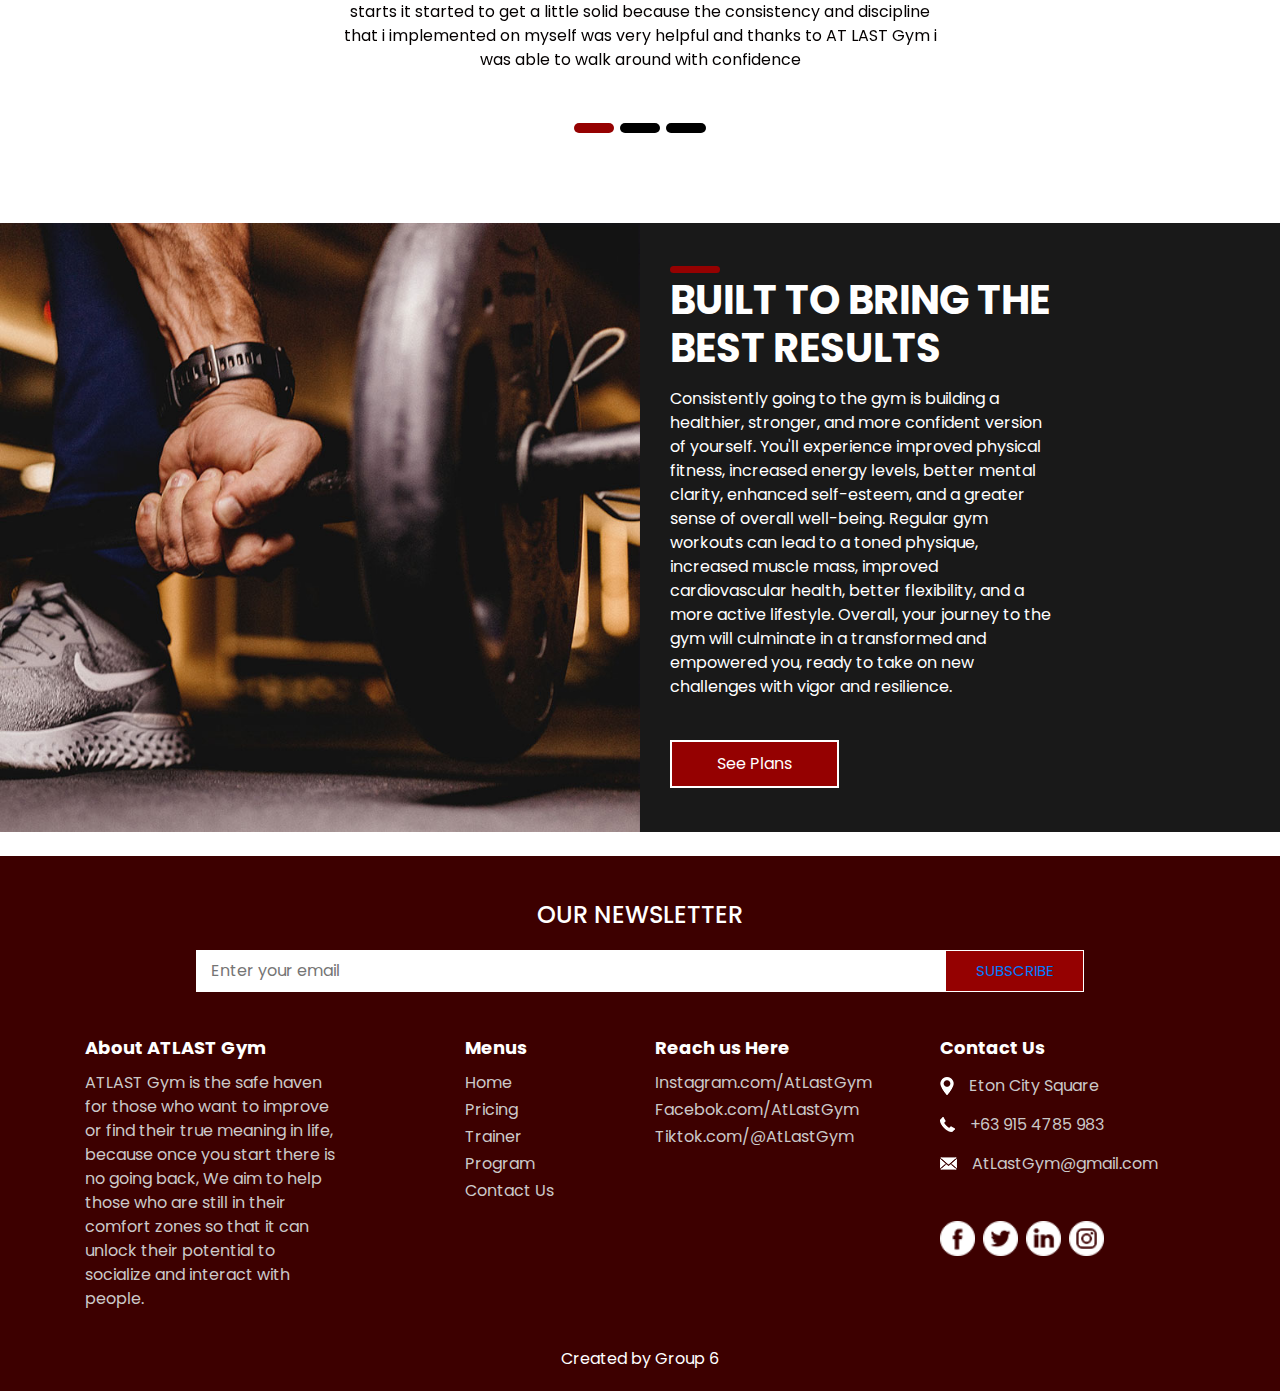
==== commit 12e17d4e: "Update index.html" ====
--- a/index.html
+++ b/index.html
@@ -466,7 +466,9 @@
           <input type="text" placeholder="Enter your email">
           <div class="d-flex justify-content-end">
             <button>
+            <a class="sub_btn" href="contact.html">
               SUBSCRIBE
+            </a>
             </button>
           </div>
         </form>
@@ -491,7 +493,7 @@
               <a class="" href="index.html">Home <span class="sr-only">(current)</span></a>
             </li>
             <li class="">
-              <a class="" href="pricing.html">Pricing <span class="sr-only">(current)</span></a>
+              <a class="" href="pricing.html">Pricing </a>
             </li>
             <li class="">
               <a class="" href="trainers.html">Trainer </a>
@@ -595,4 +597,4 @@
   </script>
 </body>
 
-</html>+</html>
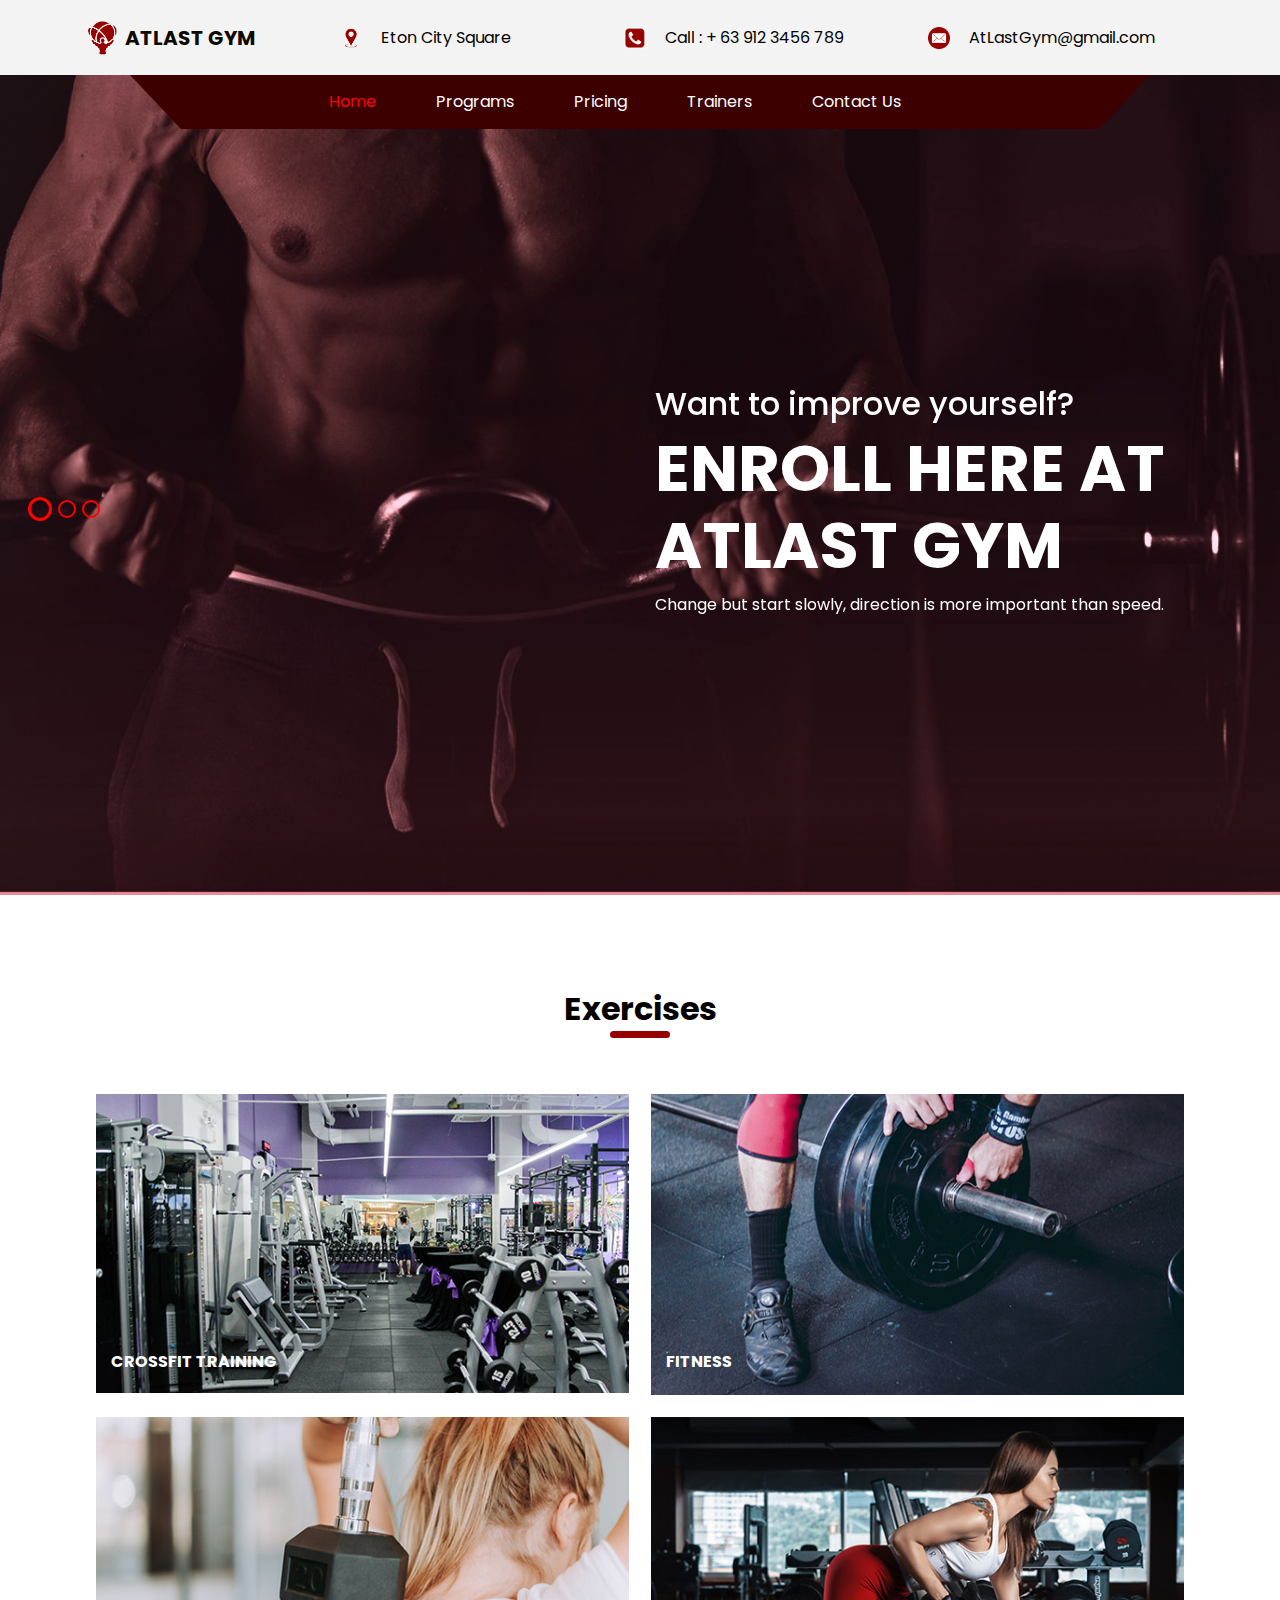
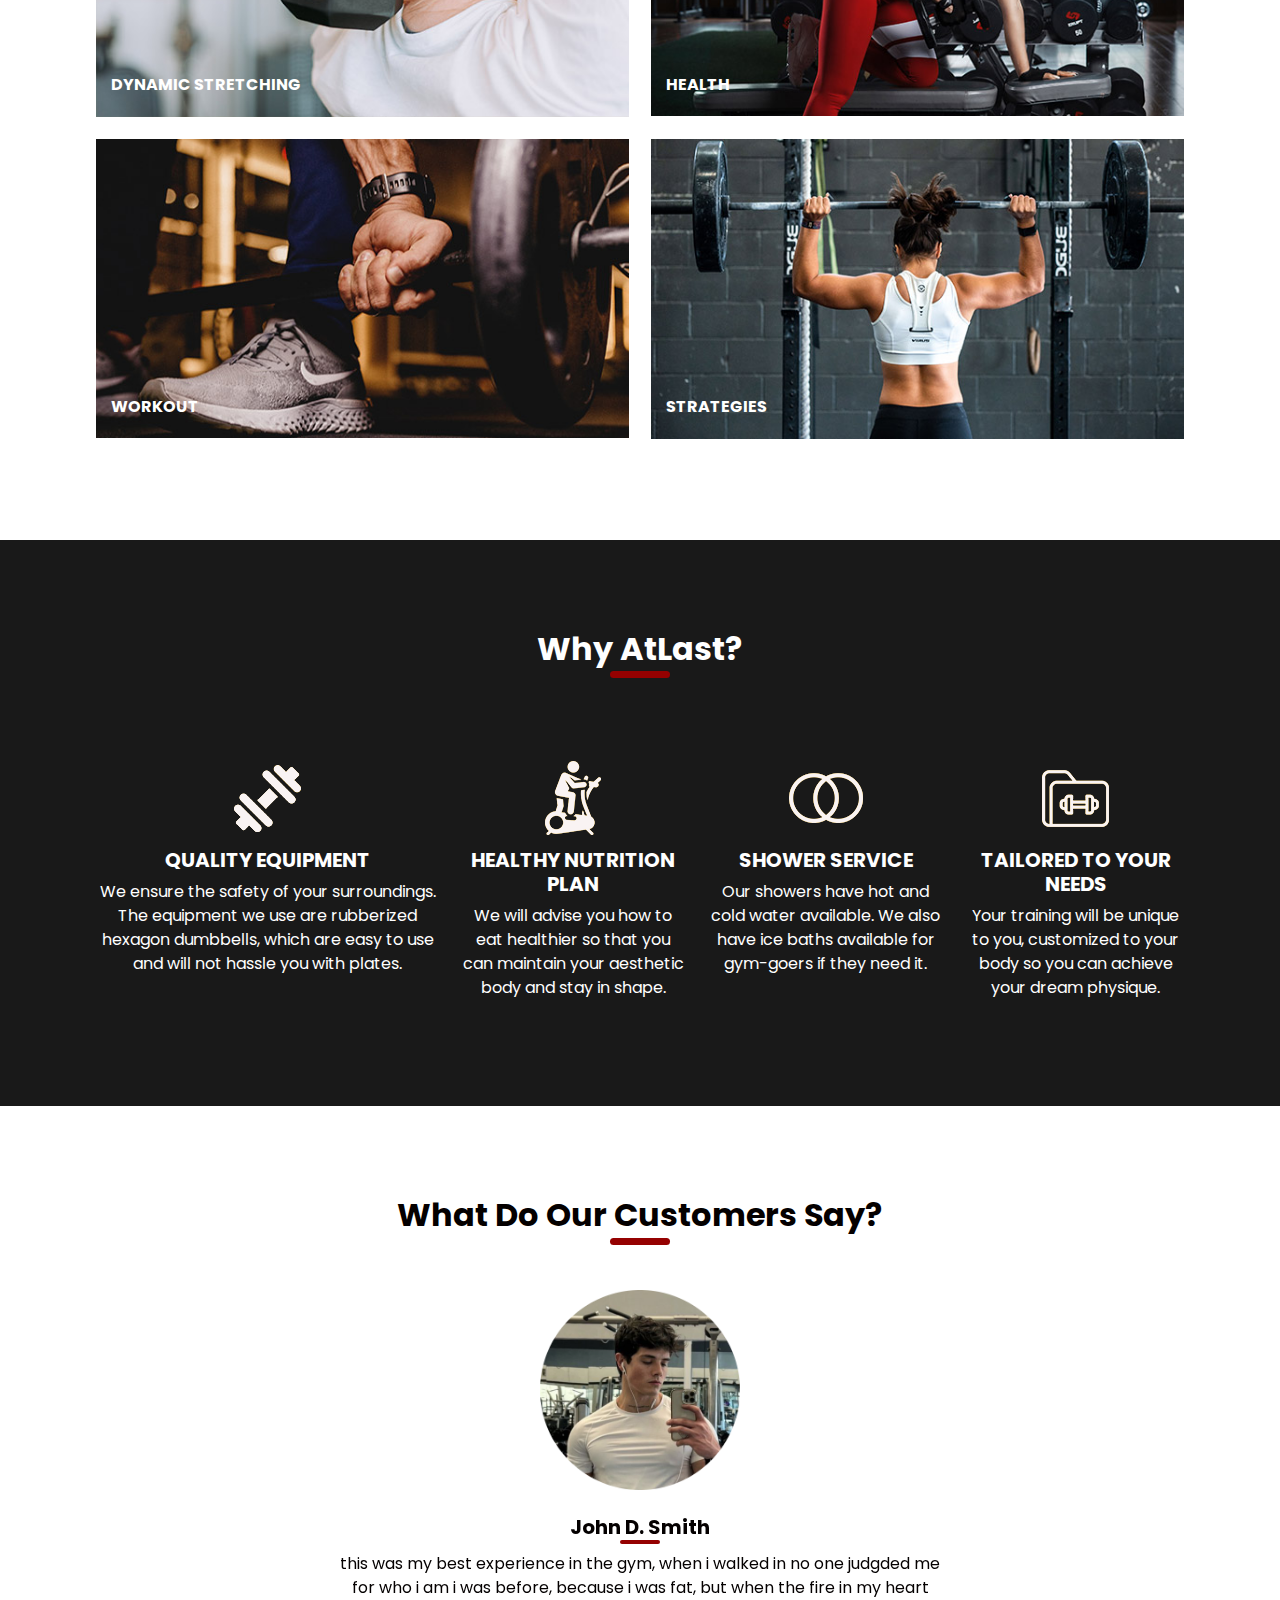
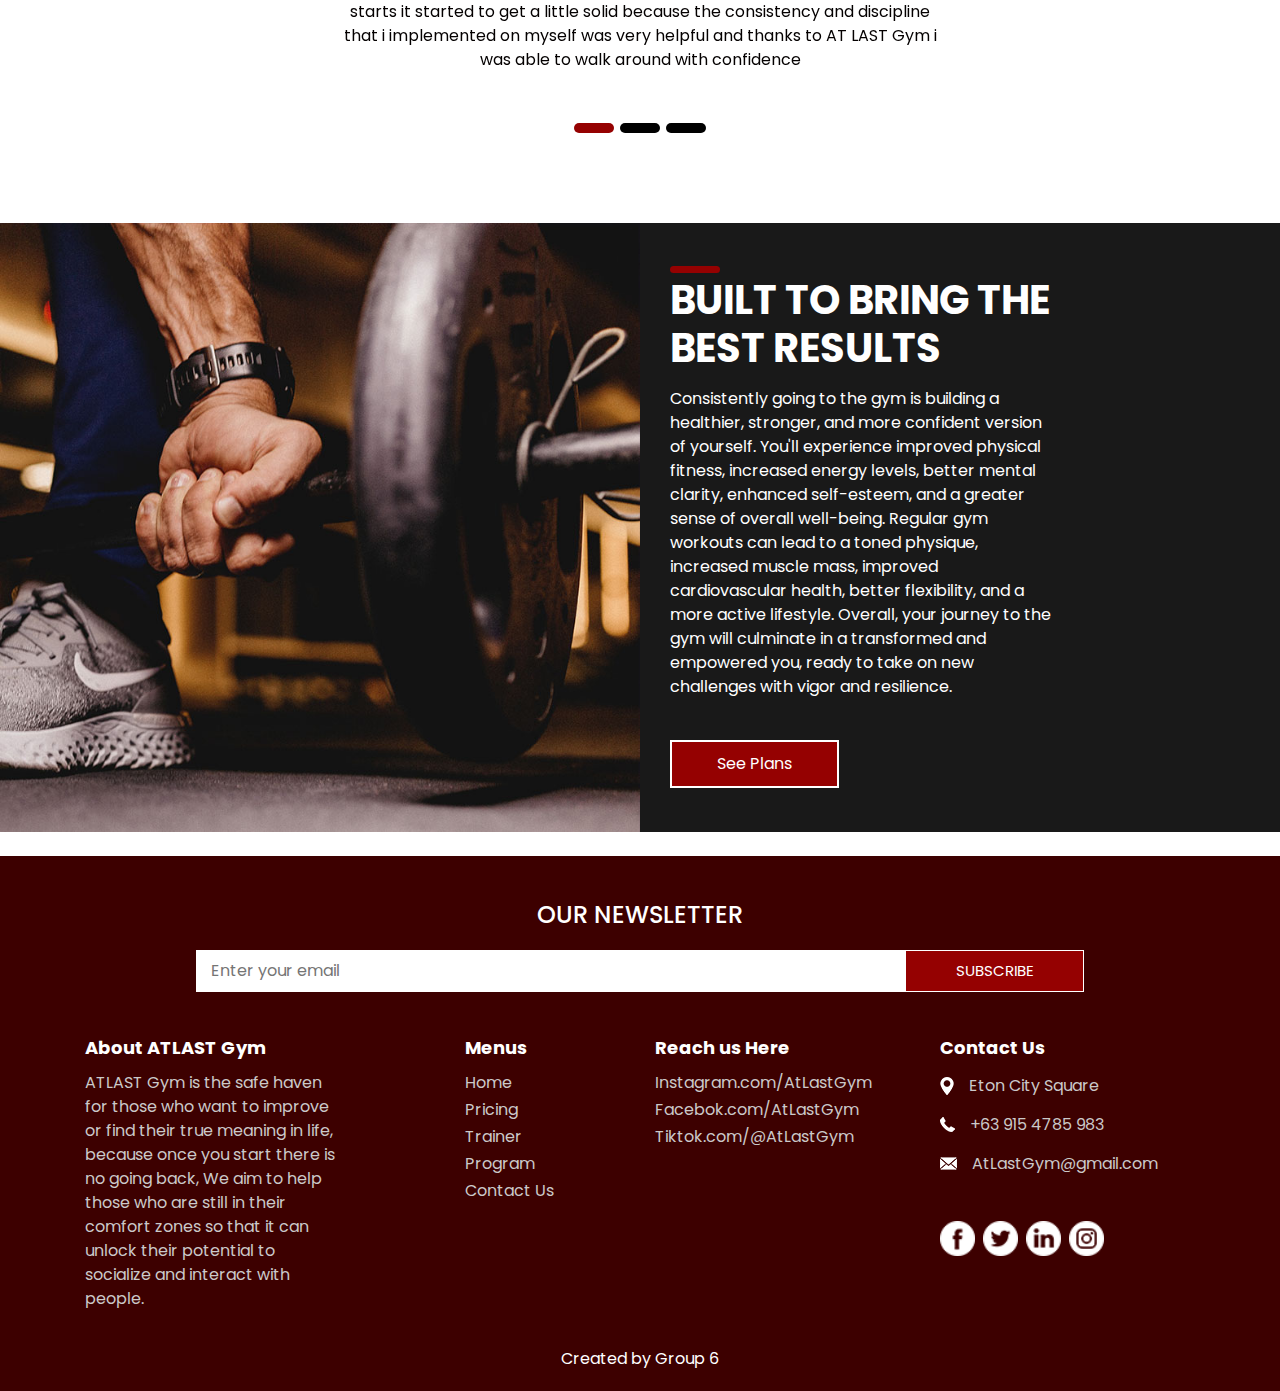
==== commit b6a2aec5: "Update index.html" ====
--- a/index.html
+++ b/index.html
@@ -369,11 +369,11 @@
           <div class="carousel-item active">
             <div class="box">
               <div class="img-box">
-                <img src="images/client.png" alt="">
+                <img src="images/guy3-modified.png" alt="">
               </div>
               <div class="detail-box">
                 <h5>
-                  Consectetur
+                  John D. Smith
                 </h5>
                 <p>
                   this was my best experience in the gym, when i walked in no one judgded me for who i am i was before, because i was fat, but when the fire in my heart starts it started to get a little solid because the consistency and discipline that i implemented on myself was very helpful and thanks to AT LAST Gym i was able to walk around with confidence
@@ -384,11 +384,11 @@
           <div class="carousel-item">
             <div class="box">
               <div class="img-box">
-                <img src="images/client.png" alt="">
+                <img src="images/guy2-modified.png" alt="">
               </div>
               <div class="detail-box">
                 <h5>
-                  Consectetur
+                  Sung Jo Byeok
                 </h5>
                 <p>
                   My time at the gym was truly remarkable. When I first walked in, I was relieved to find a place where people didn't judge me for my past weight. As I committed myself to regular workouts with passion and discipline, I saw noticeable improvements in my body. AT LAST Gym played a crucial role in building my confidence, allowing me to walk around with a newfound sense of self-assurance.
@@ -399,11 +399,11 @@
           <div class="carousel-item">
             <div class="box">
               <div class="img-box">
-                <img src="images/client.png" alt="">
+                <img src="images/girl1-modified.png" alt="">
               </div>
               <div class="detail-box">
                 <h5>
-                  Consectetur
+                  Eli'Sa M. Gonzales
                 </h5>
                 <p>
                   Going to the gym has been life-changing for me. I've seen impressive progress in my strength and energy levels. The trainers' support is fantastic, and it's boosted my confidence and motivation. I feel healthier and more focused overall. I highly recommend adding gym workouts to your routine for a positive impact on both physical and mental well-being.
--- a/css/style.css
+++ b/css/style.css
@@ -109,6 +109,11 @@
   text-align: center;
 }
 
+.sub_btn {
+  padding: 0px 20px;
+  color: #ffffff;
+  text-align: center;
+}
 .custom_nav-container .contact_nav .nav-item .nav-link img {
   width: 22px;
   margin-right: 15px;
@@ -161,21 +166,7 @@
           box-shadow: none;
 }
 
-.custom_nav-container .nav_search-btn {
-  background-image: url(../images/search-icon-black.png);
-  background-size: 18px;
-  background-repeat: no-repeat;
-  width: 35px;
-  height: 35px;
-  padding: 0;
-  border: none;
-  margin: 0 40px 0 15px;
-  background-position: center;
-}
-
-.custom_nav-container .nav_search-btn:hover {
-  background-image: url(../images/search-icon.png);
-}
+
 
 .navbar-brand {
   display: -webkit-box;
@@ -920,4 +911,4 @@
 }
 
 /* end footer section*/
-/*# sourceMappingURL=style.css.map */+/*# sourceMappingURL=style.css.map */
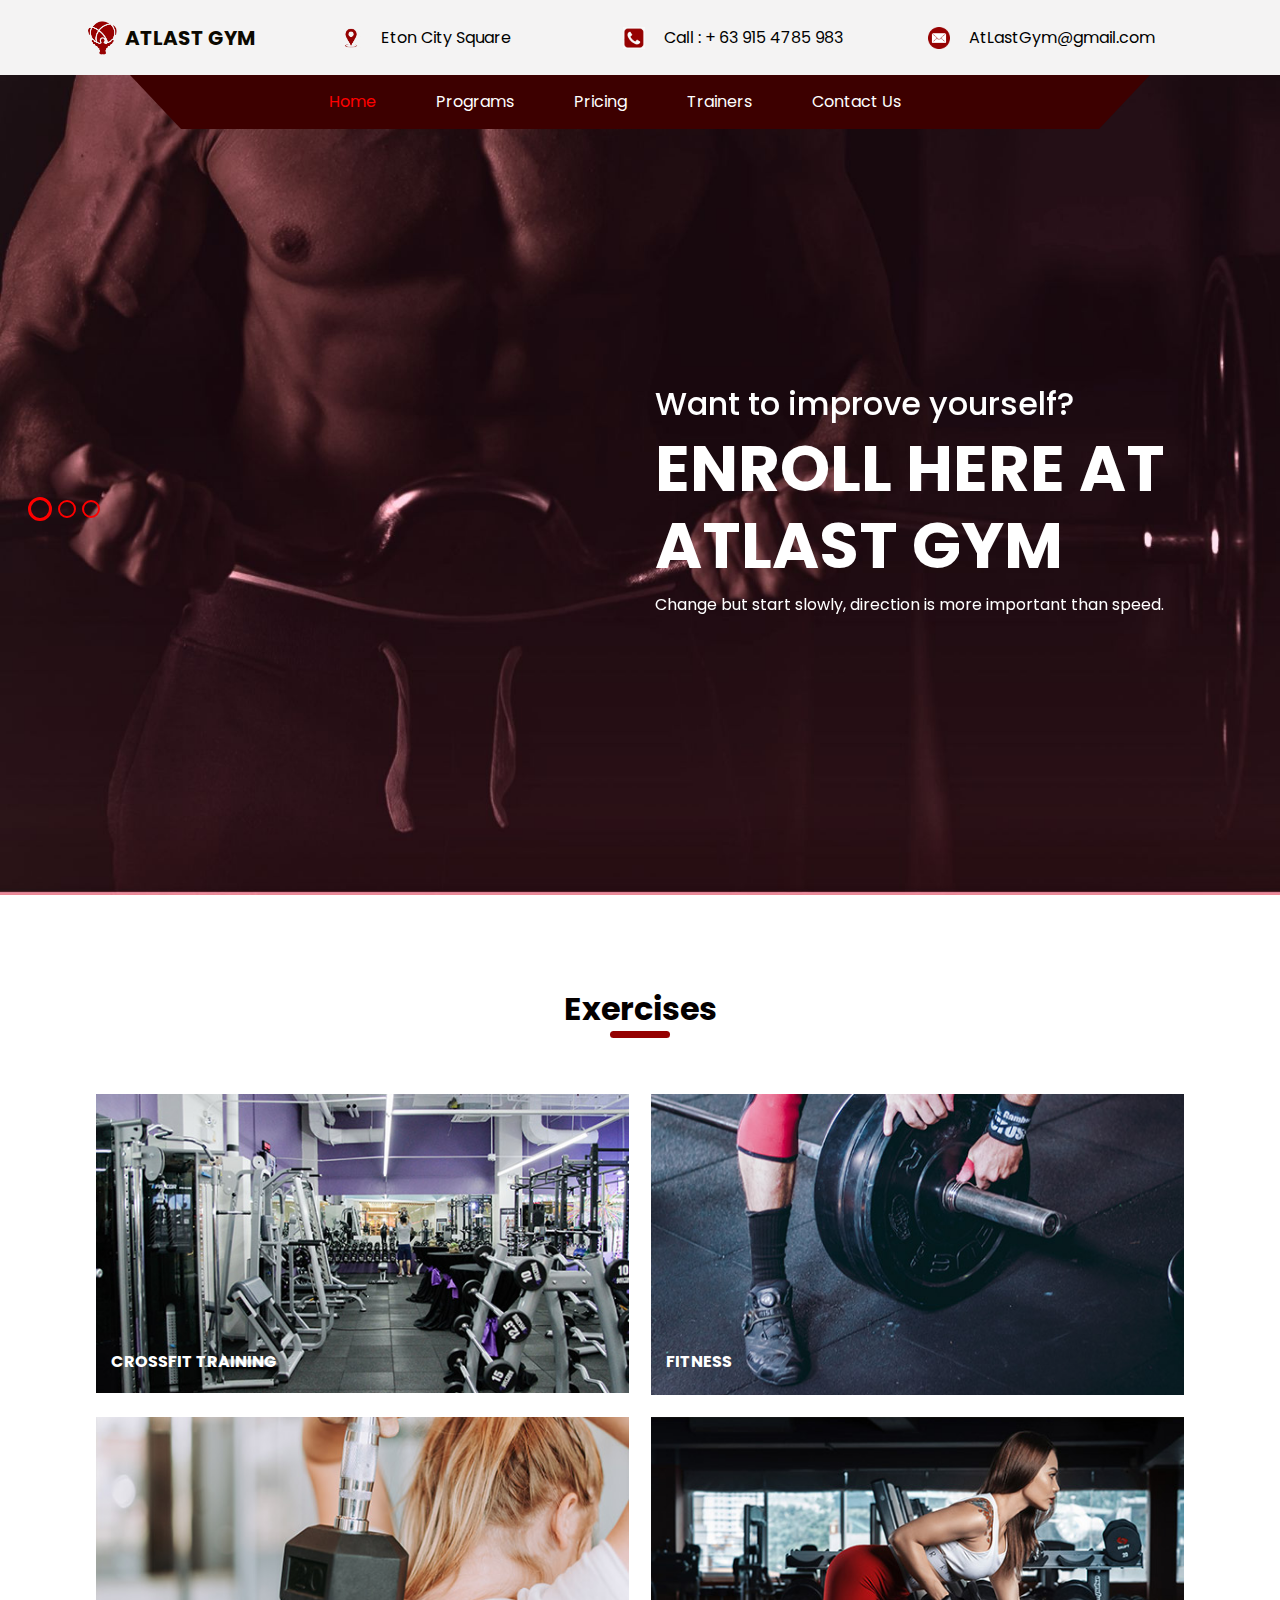
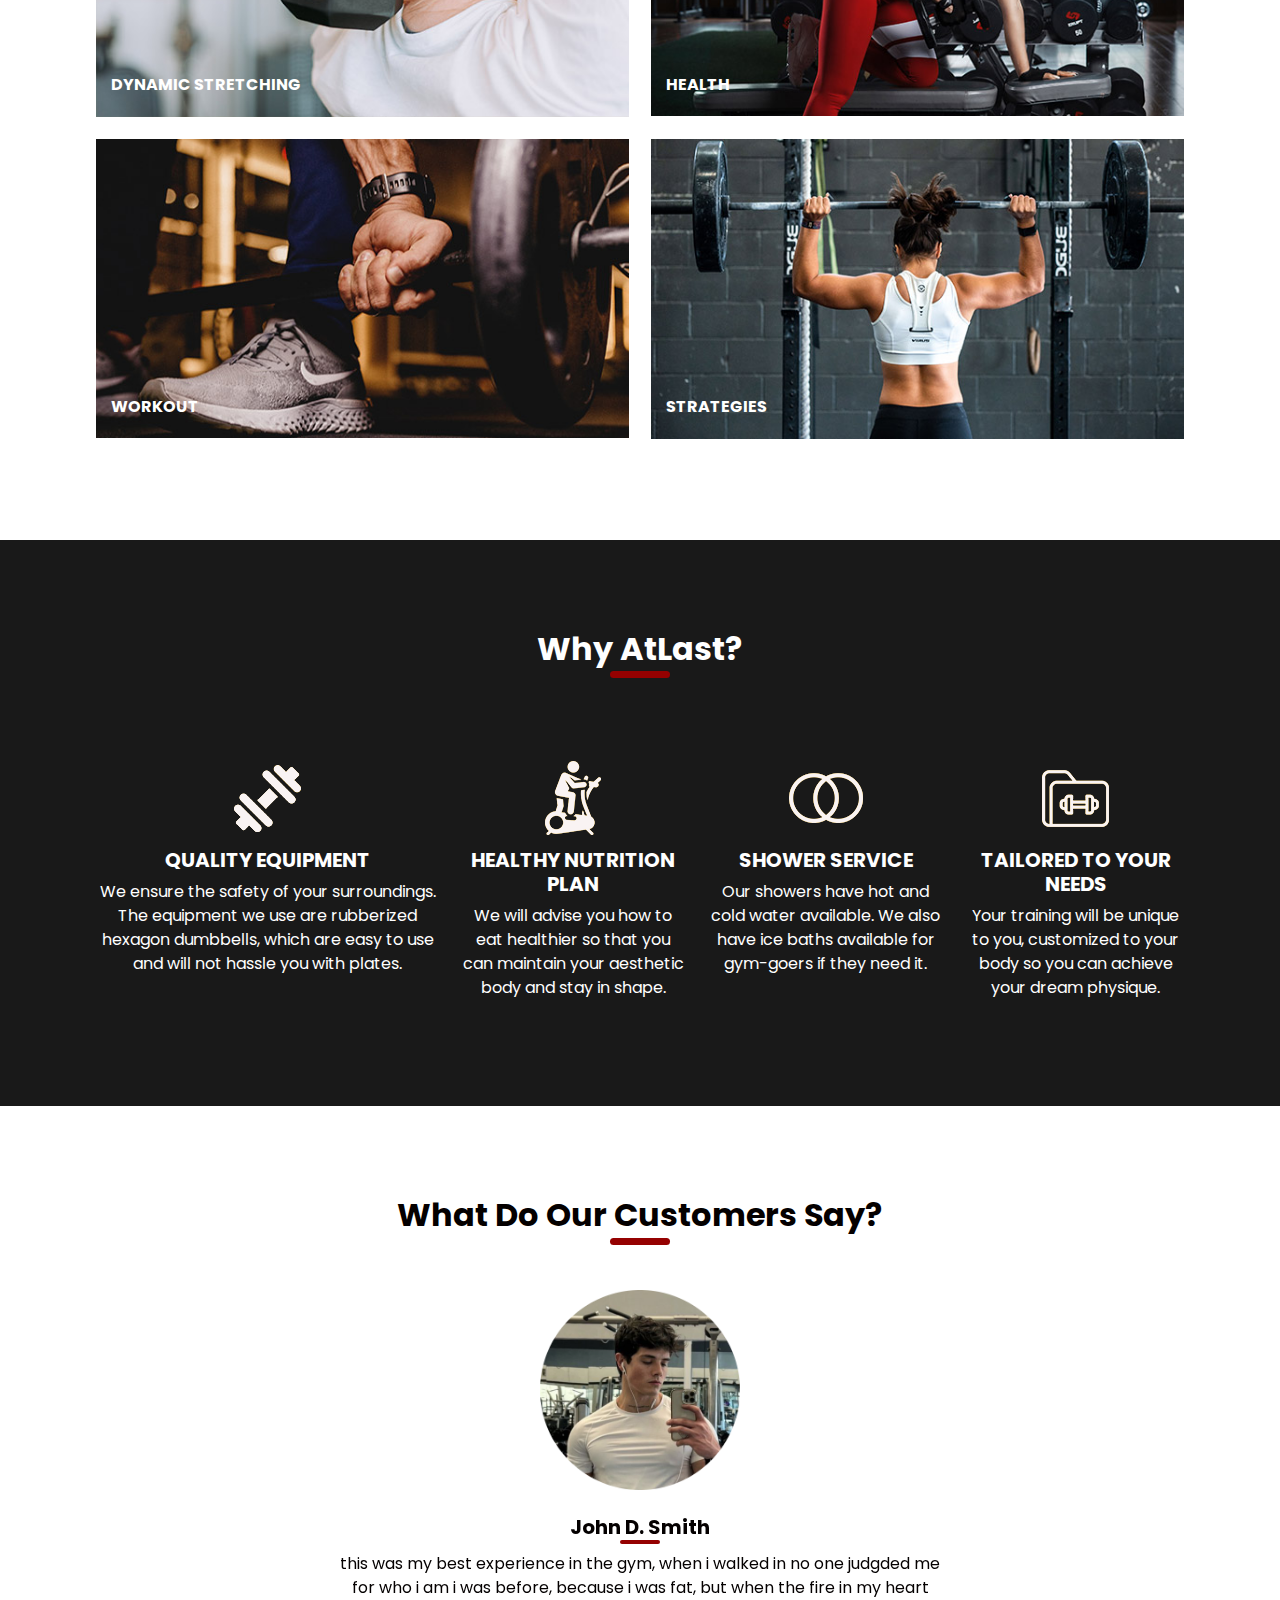
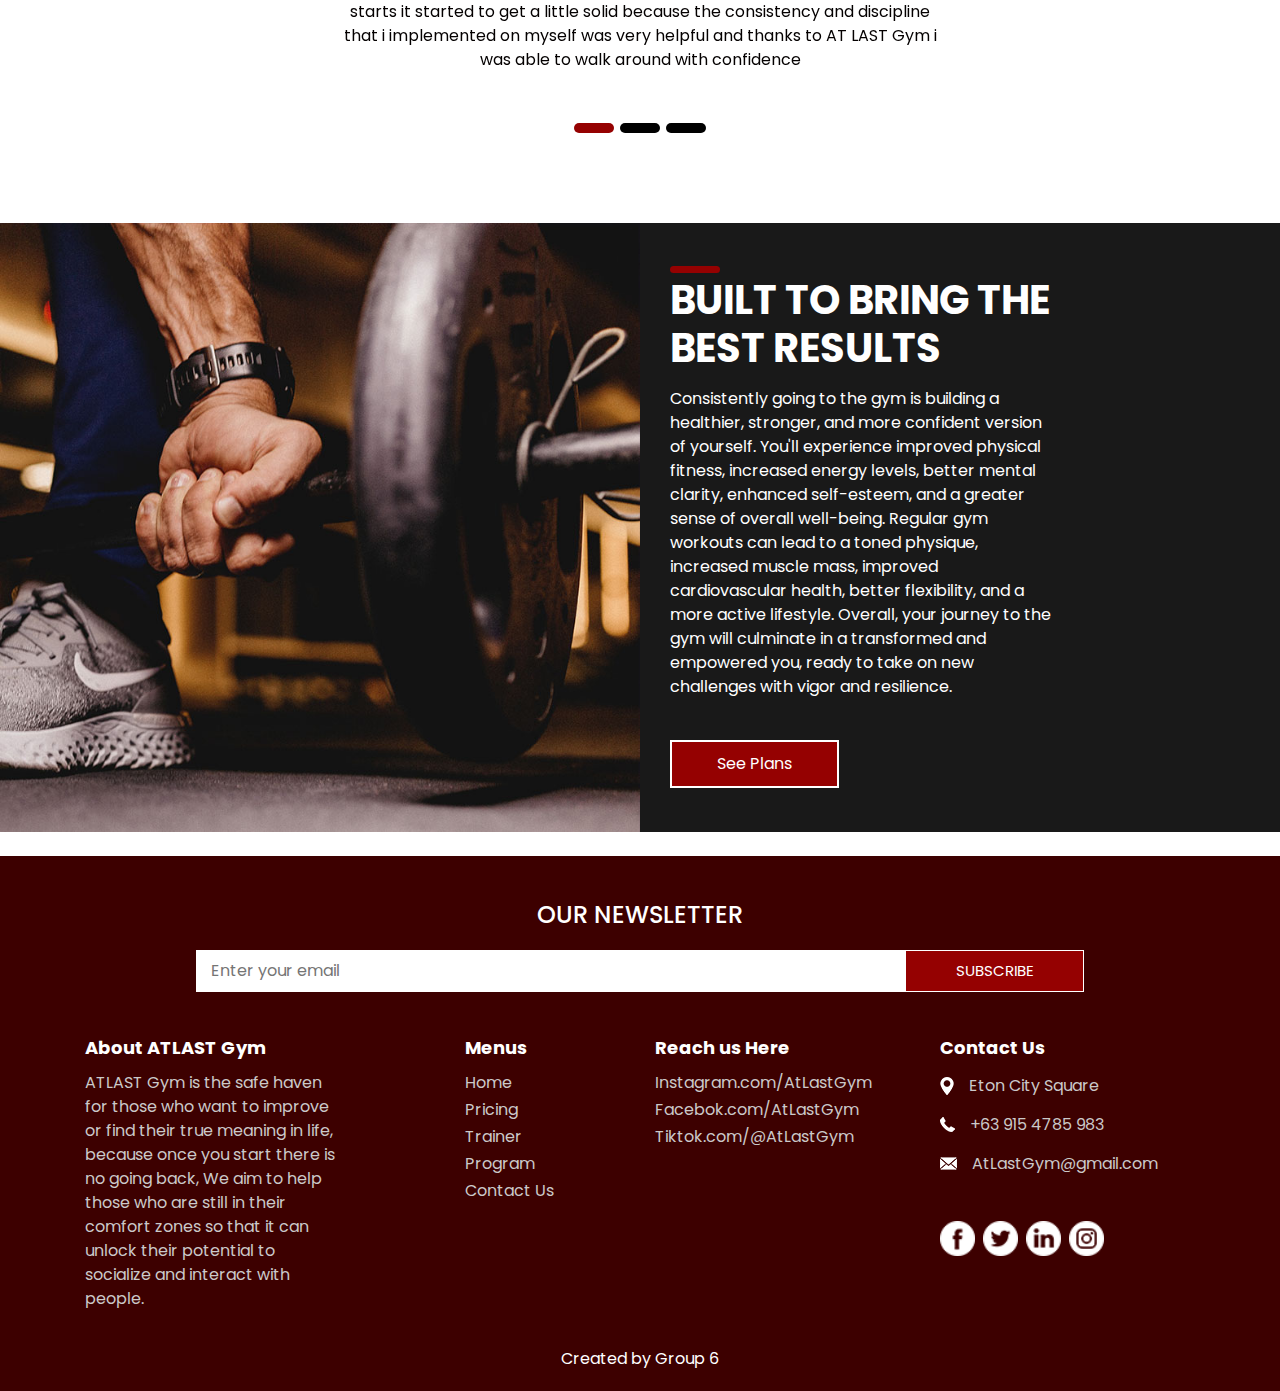
==== commit 079bd961: "Update index.html" ====
--- a/index.html
+++ b/index.html
@@ -54,7 +54,7 @@
               <li class="nav-item">
                 <a class="nav-link" href="contact.html">
                   <img src="images/call.png" alt="" />
-                  <span>Call : + 63 912 3456 789</span>
+                  <span>Call : + 63 915 4785 983</span>
                 </a>
               </li>
               <li class="nav-item">
